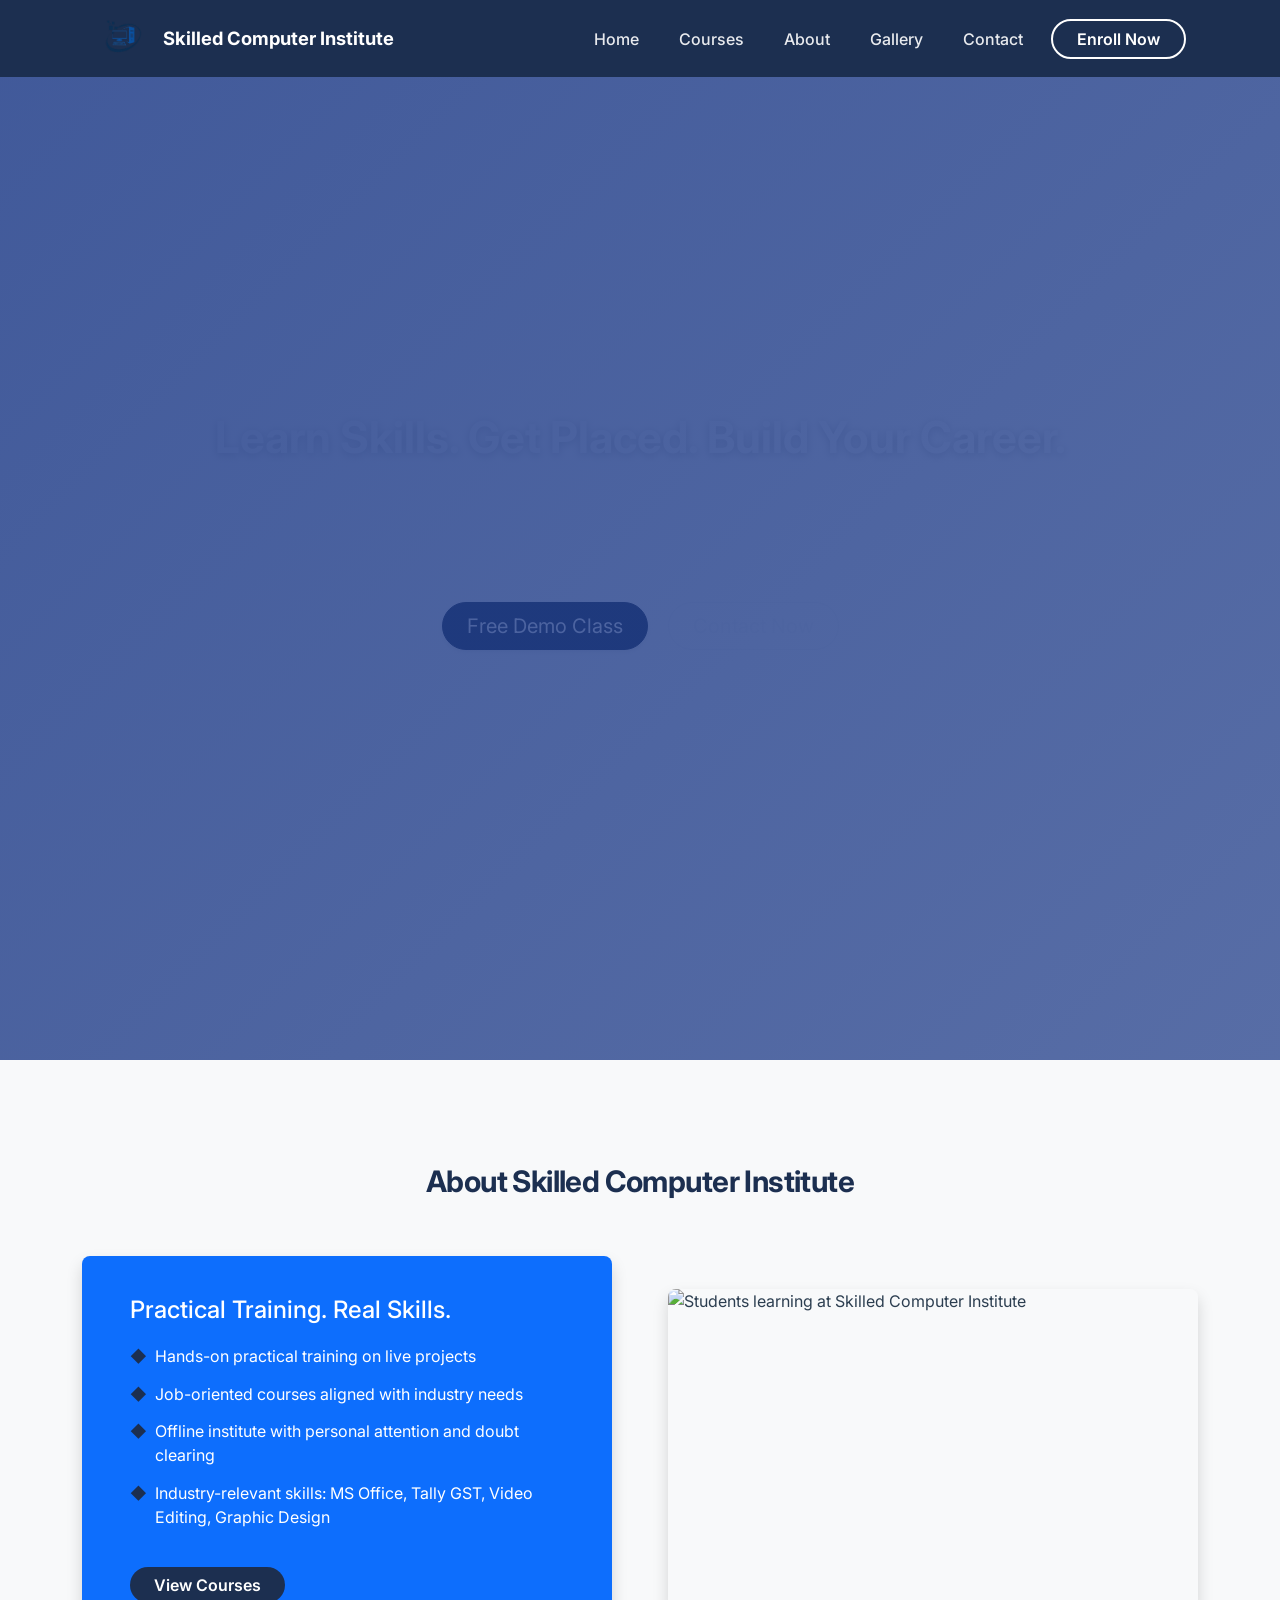
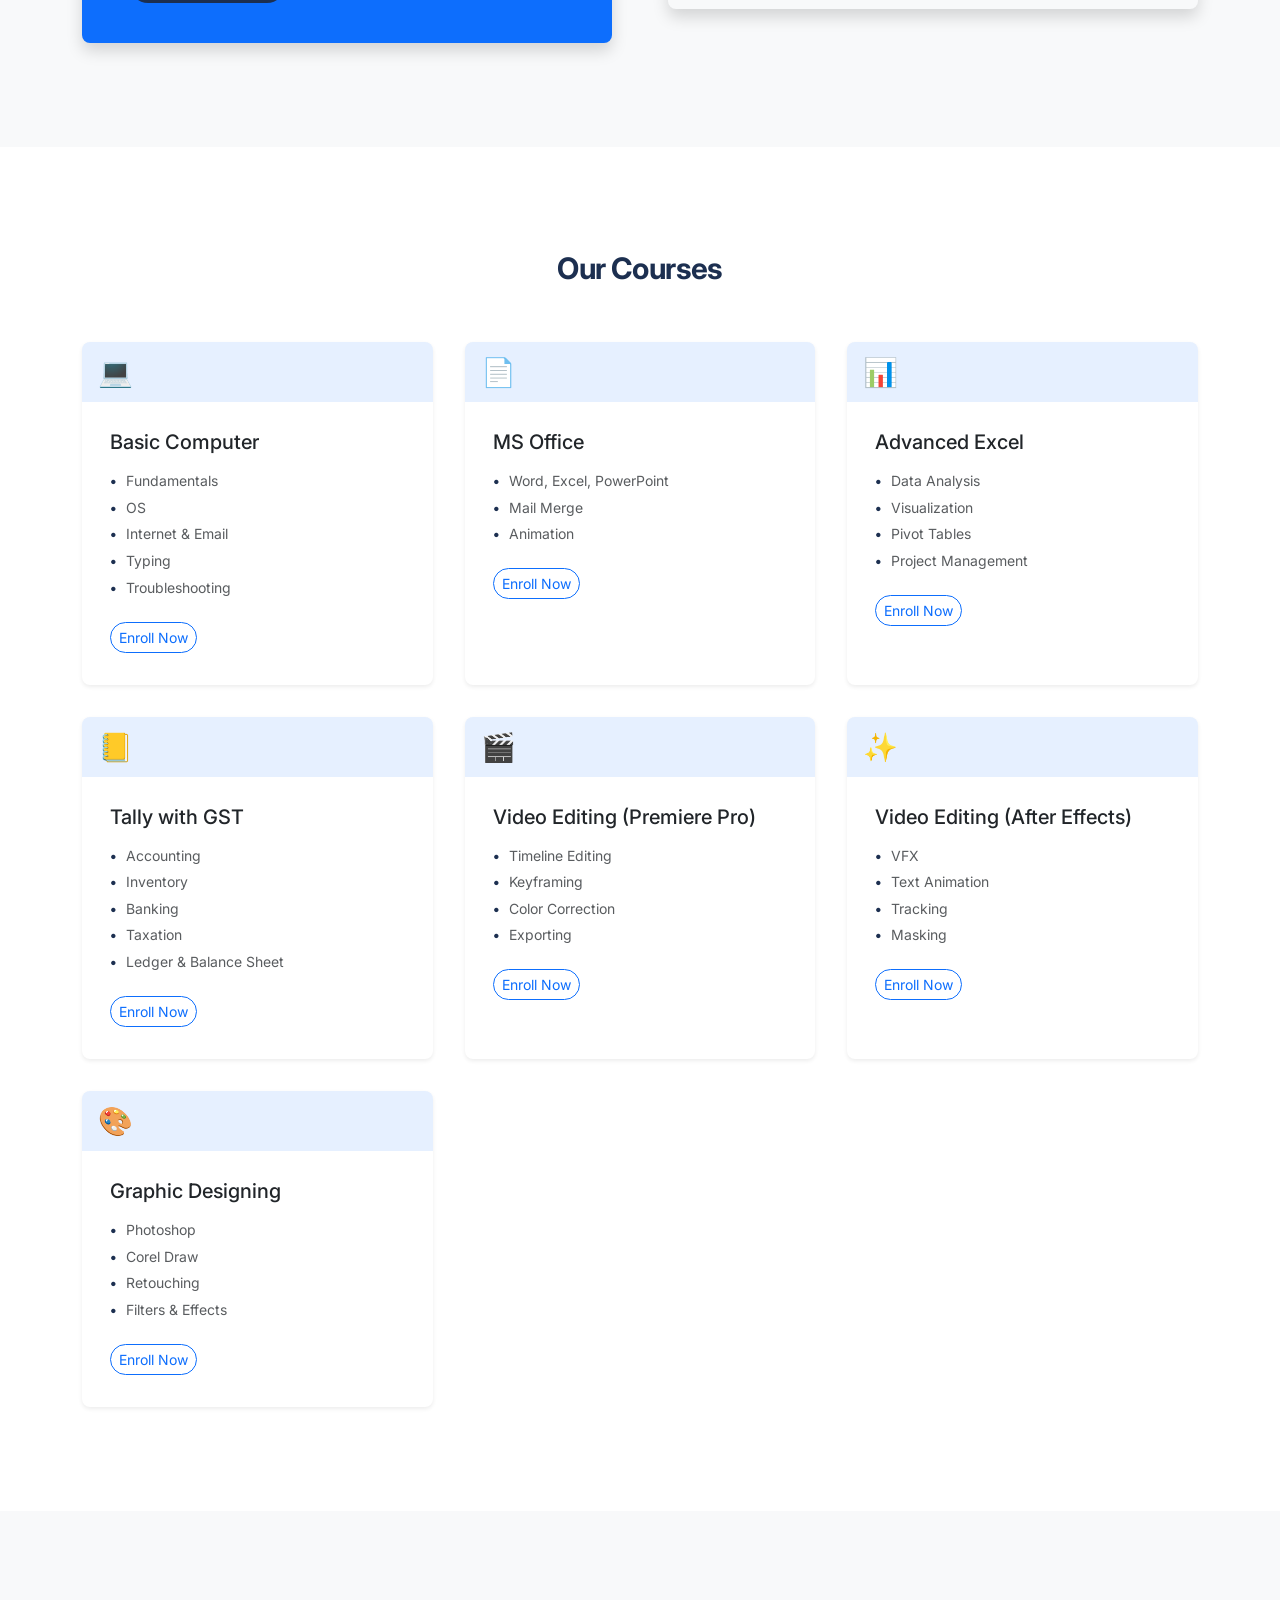
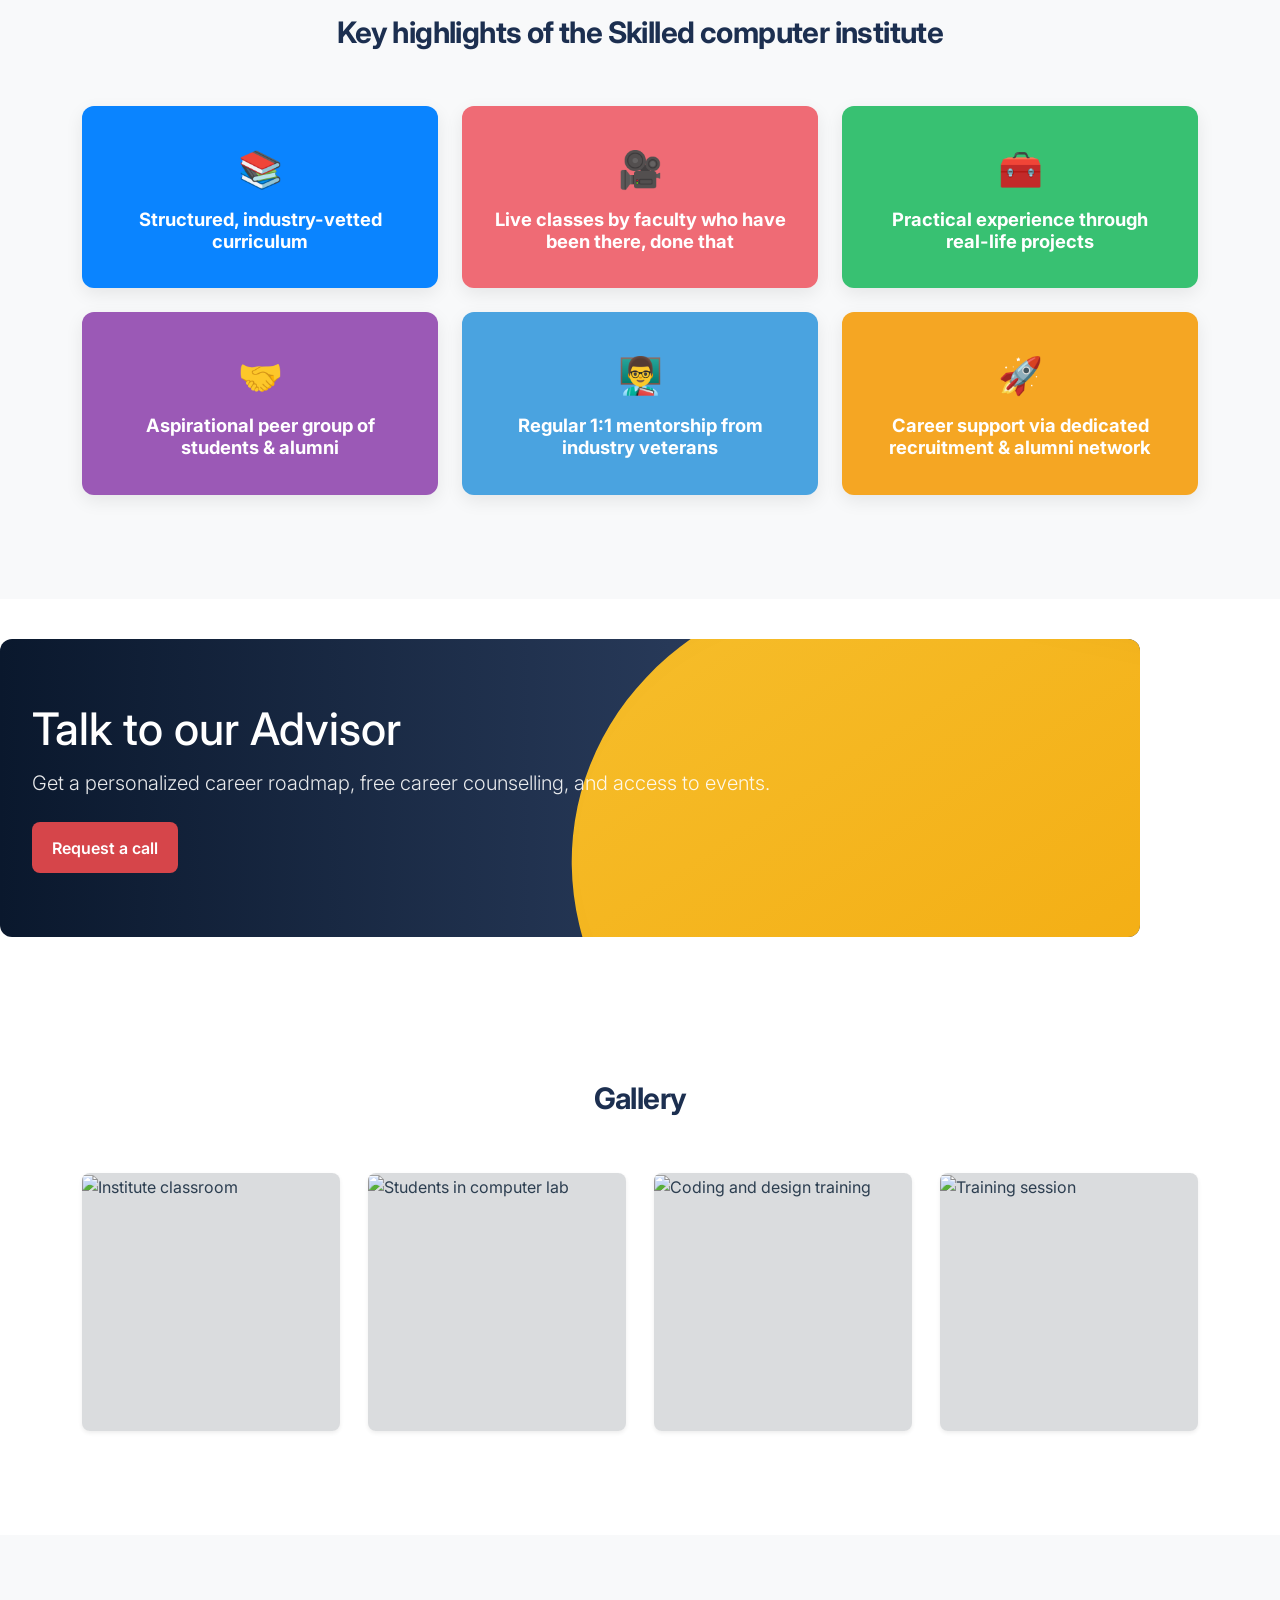
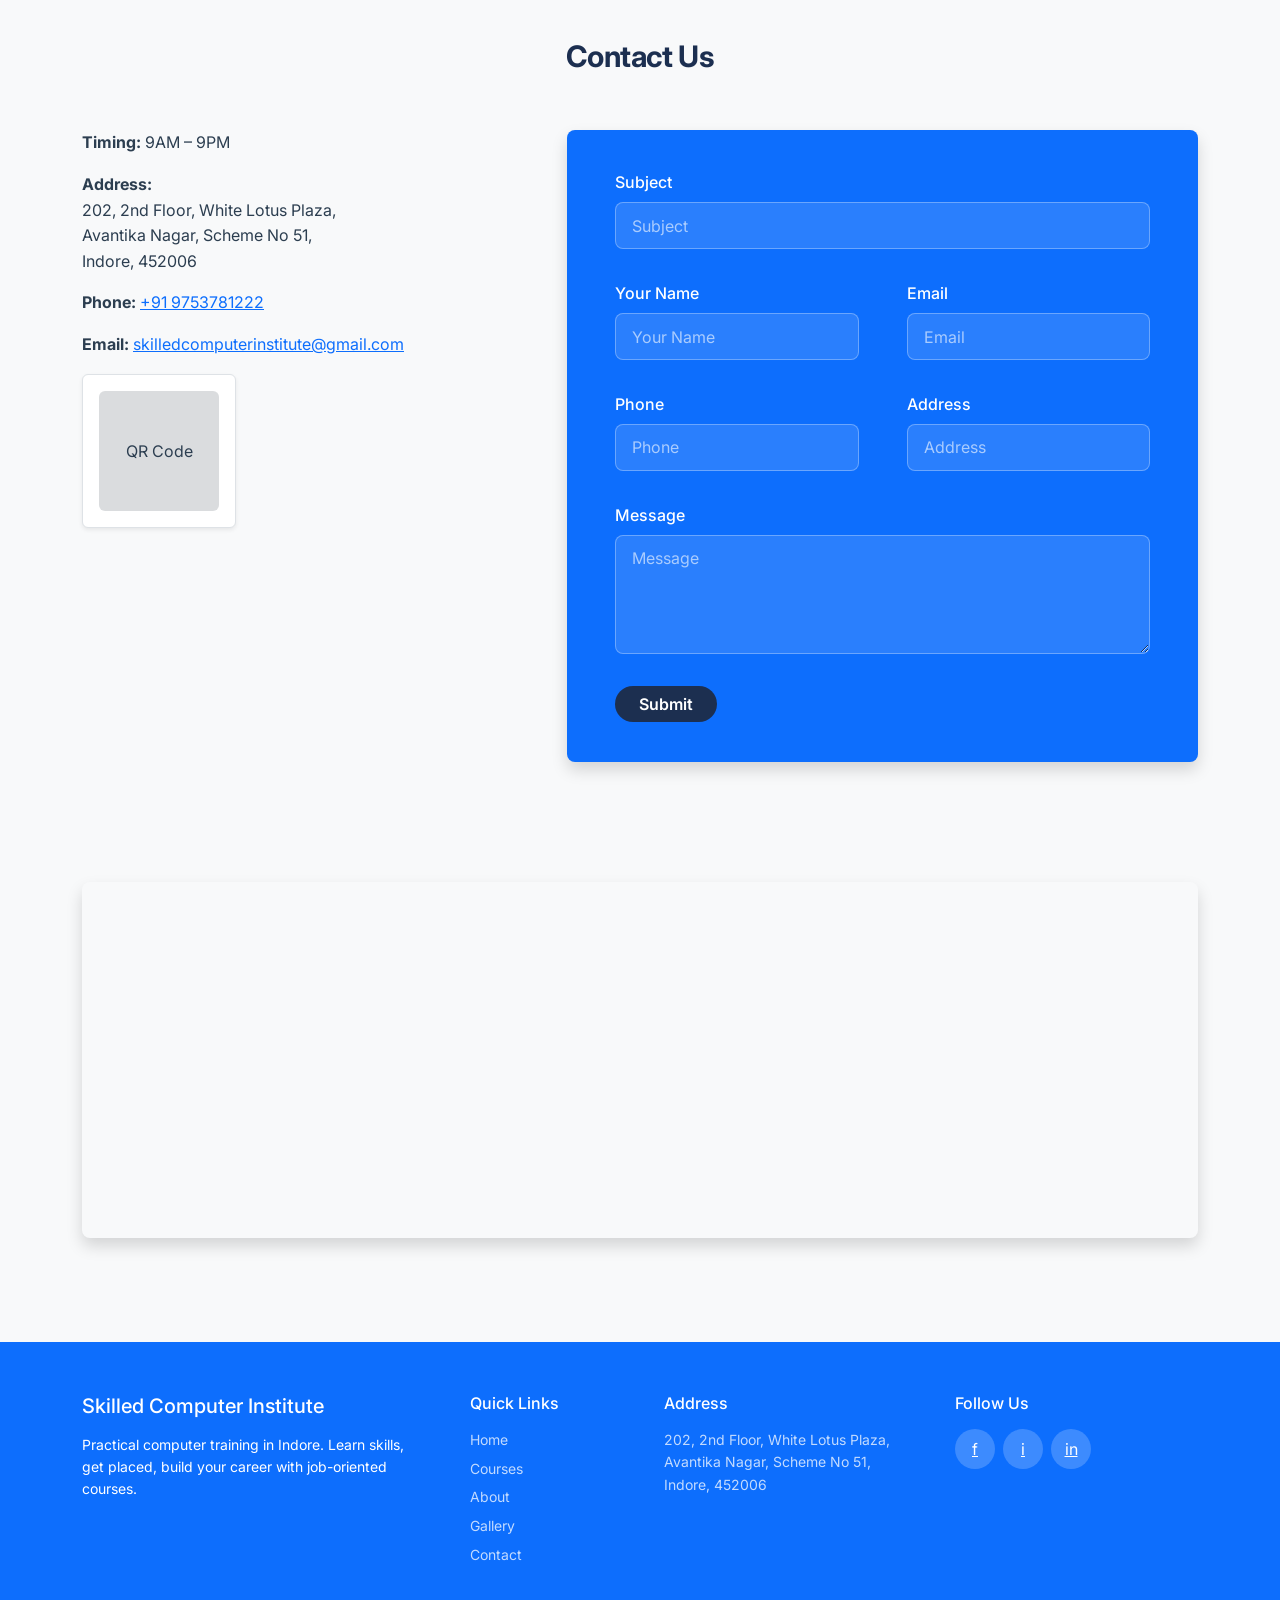
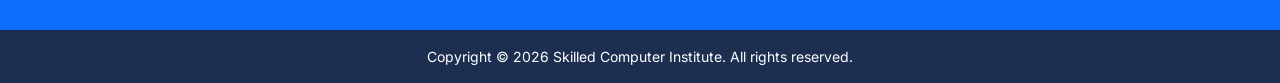
==== index.html @ 004c3d59 "Initial commit of website files" ====
<!DOCTYPE html>
<html lang="en">
<head>
  <meta charset="UTF-8">
  <meta name="viewport" content="width=device-width, initial-scale=1.0">
  <meta name="description" content="Skilled Computer Institute Indore – Practical computer training, job-oriented courses in MS Office, Tally GST, Video Editing, Graphic Design. Learn skills, get placed. Free demo class.">
  <meta name="keywords" content="computer institute Indore, Tally GST course, MS Office training, video editing course, graphic design course, job-oriented computer course">
  <meta name="author" content="Skilled Computer Institute">
  <meta name="robots" content="index, follow">

  <!-- Open Graph -->
  <meta property="og:title" content="Skilled Computer Institute – Learn Skills. Get Placed. Build Your Career.">
  <meta property="og:description" content="Practical computer training in Indore. Job-oriented courses: MS Office, Tally GST, Video Editing, Graphic Design. 9AM–9PM. Free demo class.">
  <meta property="og:type" content="website">
  <meta property="og:locale" content="en_IN">

  <title>Skilled Computer Institute – Computer Training Institute in Indore</title>

  <!-- Bootstrap 5 CSS -->
  <link href="https://cdn.jsdelivr.net/npm/bootstrap@5.3.2/dist/css/bootstrap.min.css" rel="stylesheet" integrity="sha384-T3c6CoIi6uLrA9TneNEoa7RxnatzjcDSCmG1MXxSR1GAsXEV/Dwwykc2MPK8M2HN" crossorigin="anonymous">

  <!-- Google Fonts -->
  <link rel="preconnect" href="https://fonts.googleapis.com">
  <link rel="preconnect" href="https://fonts.gstatic.com" crossorigin>
  <link href="https://fonts.googleapis.com/css2?family=Inter:wght@400;500;600;700&display=swap" rel="stylesheet">

  <link rel="stylesheet" href="styles/style.css">
  <link rel="icon" href="assets/logo/logo.png">
</head>
<body>
  <!-- ========== HEADER / NAVBAR ========== -->
  <header class="header navbar navbar-expand-lg navbar-dark fixed-top" id="navbar">
    <div class="container">
      <a class="navbar-brand fw-bold d-flex align-items-center" href="index.html">
        <img src="assets/logo/logo.png" alt="Skilled Computer Institute logo">
        <span>Skilled Computer Institute</span>
      </a>
      <button class="navbar-toggler border-0" type="button" data-bs-toggle="collapse" data-bs-target="#navMenu" aria-controls="navMenu" aria-expanded="false" aria-label="Toggle navigation">
        <span class="navbar-toggler-icon"></span>
      </button>
      <nav class="collapse navbar-collapse" id="navMenu">
        <ul class="navbar-nav ms-auto align-items-lg-center gap-lg-3">
          <li class="nav-item"><a class="nav-link" href="#home">Home</a></li>
          <li class="nav-item"><a class="nav-link" href="#courses">Courses</a></li>
          <li class="nav-item"><a class="nav-link" href="#about">About</a></li>
          <li class="nav-item"><a class="nav-link" href="#gallery">Gallery</a></li>
          <li class="nav-item"><a class="nav-link" href="#contact">Contact</a></li>
          <li class="nav-item"><a class="btn btn-cta btn-outline-light rounded-pill px-4" href="#contact">Enroll Now</a></li>
        </ul>
      </nav>
    </div>
  </header>

  <main>
    <!-- ========== HERO SECTION ========== -->
    <section class="hero position-relative overflow-hidden" id="home">
      <div class="hero-overlay"></div>
      <div class="hero-bg"></div>
      <div class="container position-relative">
        <div class="row min-vh-100 align-items-center justify-content-center text-center py-5">
          <div class="col-lg-10">
            <h1 class="hero-title mb-4">Learn Skills. Get Placed. Build Your Career.</h1>
            <p class="hero-subtext mb-5 mx-auto">Practical computer training for real jobs. Master MS Office, Tally GST, Video Editing, and Graphic Design with industry experts. Join Indore’s trusted computer institute.</p>
            <div class="d-flex flex-wrap gap-3 justify-content-center">
              <a class="btn btn-primary btn-lg rounded-pill px-4 shadow-sm" href="#contact">Free Demo Class</a>
              <a class="btn btn-outline-light btn-lg rounded-pill px-4" href="#contact">Contact Now</a>
            </div>
          </div>
        </div>
      </div>
    </section>

    <!-- ========== ABOUT SECTION ========== -->
    <section class="about section-py bg-light" id="about">
      <div class="container">
        <h2 class="section-title text-center">About Skilled Computer Institute</h2>
        <div class="row align-items-center g-5">
          <div class="col-lg-6 order-lg-2">
            <div class="about-image rounded-3 overflow-hidden shadow">
              <img src="https://images.unsplash.com/photo-1522071820081-009f0129c71c?w=800&q=80" alt="Students learning at Skilled Computer Institute" class="img-fluid w-100" loading="lazy" width="800" height="500">
            </div>
          </div>
          <div class="col-lg-6 order-lg-1">
            <div class="about-content-box bg-primary text-white rounded-3 p-4 p-lg-5 shadow">
              <h3 class="h4 mb-4">Practical Training. Real Skills.</h3>
              <ul class="list-unstyled mb-0">
                <li class="mb-3 d-flex align-items-start gap-2"><span class="text-accent">◆</span> <span>Hands-on practical training on live projects</span></li>
                <li class="mb-3 d-flex align-items-start gap-2"><span class="text-accent">◆</span> <span>Job-oriented courses aligned with industry needs</span></li>
                <li class="mb-3 d-flex align-items-start gap-2"><span class="text-accent">◆</span> <span>Offline institute with personal attention and doubt clearing</span></li>
                <li class="d-flex align-items-start gap-2"><span class="text-accent">◆</span> <span>Industry-relevant skills: MS Office, Tally GST, Video Editing, Graphic Design</span></li>
              </ul>
              <a class="btn btn-accent mt-4 rounded-pill px-4" href="#courses">View Courses</a>
            </div>
          </div>
        </div>
      </div>
    </section>

    <!-- ========== COURSES SECTION ========== -->
    <section class="courses section-py" id="courses">
      <div class="container">
        <h2 class="section-title text-center">Our Courses</h2>
        <div class="row g-4">
          <!-- Basic Computer -->
          <div class="col-md-6 col-lg-4">
            <article class="course-card card h-100 border-0 rounded-3 shadow-sm overflow-hidden">
              <div class="card-icon bg-primary bg-opacity-10 text-primary p-3"><span class="icon-text">💻</span></div>
              <div class="card-body p-4">
                <h3 class="h5 card-title mb-3">Basic Computer</h3>
                <ul class="card-list small text-muted mb-4">
                  <li>Fundamentals</li>
                  <li>OS</li>
                  <li>Internet & Email</li>
                  <li>Typing</li>
                  <li>Troubleshooting</li>
                </ul>
                <a class="btn btn-outline-primary btn-sm rounded-pill stretched-link" href="#contact">Enroll Now</a>
              </div>
            </article>
          </div>
          <!-- MS Office -->
          <div class="col-md-6 col-lg-4">
            <article class="course-card card h-100 border-0 rounded-3 shadow-sm overflow-hidden">
              <div class="card-icon bg-primary bg-opacity-10 text-primary p-3"><span class="icon-text">📄</span></div>
              <div class="card-body p-4">
                <h3 class="h5 card-title mb-3">MS Office</h3>
                <ul class="card-list small text-muted mb-4">
                  <li>Word, Excel, PowerPoint</li>
                  <li>Mail Merge</li>
                  <li>Animation</li>
                </ul>
                <a class="btn btn-outline-primary btn-sm rounded-pill stretched-link" href="#contact">Enroll Now</a>
              </div>
            </article>
          </div>
          <!-- Advanced Excel -->
          <div class="col-md-6 col-lg-4">
            <article class="course-card card h-100 border-0 rounded-3 shadow-sm overflow-hidden">
              <div class="card-icon bg-primary bg-opacity-10 text-primary p-3"><span class="icon-text">📊</span></div>
              <div class="card-body p-4">
                <h3 class="h5 card-title mb-3">Advanced Excel</h3>
                <ul class="card-list small text-muted mb-4">
                  <li>Data Analysis</li>
                  <li>Visualization</li>
                  <li>Pivot Tables</li>
                  <li>Project Management</li>
                </ul>
                <a class="btn btn-outline-primary btn-sm rounded-pill stretched-link" href="#contact">Enroll Now</a>
              </div>
            </article>
          </div>
          <!-- Tally with GST -->
          <div class="col-md-6 col-lg-4">
            <article class="course-card card h-100 border-0 rounded-3 shadow-sm overflow-hidden">
              <div class="card-icon bg-primary bg-opacity-10 text-primary p-3"><span class="icon-text">📒</span></div>
              <div class="card-body p-4">
                <h3 class="h5 card-title mb-3">Tally with GST</h3>
                <ul class="card-list small text-muted mb-4">
                  <li>Accounting</li>
                  <li>Inventory</li>
                  <li>Banking</li>
                  <li>Taxation</li>
                  <li>Ledger & Balance Sheet</li>
                </ul>
                <a class="btn btn-outline-primary btn-sm rounded-pill stretched-link" href="#contact">Enroll Now</a>
              </div>
            </article>
          </div>
          <!-- Video Editing (Premiere Pro) -->
          <div class="col-md-6 col-lg-4">
            <article class="course-card card h-100 border-0 rounded-3 shadow-sm overflow-hidden">
              <div class="card-icon bg-primary bg-opacity-10 text-primary p-3"><span class="icon-text">🎬</span></div>
              <div class="card-body p-4">
                <h3 class="h5 card-title mb-3">Video Editing (Premiere Pro)</h3>
                <ul class="card-list small text-muted mb-4">
                  <li>Timeline Editing</li>
                  <li>Keyframing</li>
                  <li>Color Correction</li>
                  <li>Exporting</li>
                </ul>
                <a class="btn btn-outline-primary btn-sm rounded-pill stretched-link" href="#contact">Enroll Now</a>
              </div>
            </article>
          </div>
          <!-- Video Editing (After Effects) -->
          <div class="col-md-6 col-lg-4">
            <article class="course-card card h-100 border-0 rounded-3 shadow-sm overflow-hidden">
              <div class="card-icon bg-primary bg-opacity-10 text-primary p-3"><span class="icon-text">✨</span></div>
              <div class="card-body p-4">
                <h3 class="h5 card-title mb-3">Video Editing (After Effects)</h3>
                <ul class="card-list small text-muted mb-4">
                  <li>VFX</li>
                  <li>Text Animation</li>
                  <li>Tracking</li>
                  <li>Masking</li>
                </ul>
                <a class="btn btn-outline-primary btn-sm rounded-pill stretched-link" href="#contact">Enroll Now</a>
              </div>
            </article>
          </div>
          <!-- Graphic Designing -->
          <div class="col-md-6 col-lg-4">
            <article class="course-card card h-100 border-0 rounded-3 shadow-sm overflow-hidden">
              <div class="card-icon bg-primary bg-opacity-10 text-primary p-3"><span class="icon-text">🎨</span></div>
              <div class="card-body p-4">
                <h3 class="h5 card-title mb-3">Graphic Designing</h3>
                <ul class="card-list small text-muted mb-4">
                  <li>Photoshop</li>
                  <li>Corel Draw</li>
                  <li>Retouching</li>
                  <li>Filters & Effects</li>
                </ul>
                <a class="btn btn-outline-primary btn-sm rounded-pill stretched-link" href="#contact">Enroll Now</a>
              </div>
            </article>
          </div>
        </div>
      </div>
    </section>

    <!-- ========== KEY HIGHLIGHTS ========== -->
    <section class="why-choose section-py bg-light">
      <div class="container">
        <h2 class="section-title text-center">Key highlights of the Skilled computer institute</h2>
        <div class="highlights-grid mt-4">
          <div class="highlight-box hb-blue">
            <div class="hb-icon">📚</div>
            <div class="hb-title">Structured, industry-vetted curriculum</div>
          </div>
          <div class="highlight-box hb-pink">
            <div class="hb-icon">🎥</div>
            <div class="hb-title">Live classes by faculty who have been there, done that</div>
          </div>
          <div class="highlight-box hb-green">
            <div class="hb-icon">🧰</div>
            <div class="hb-title">Practical experience through real-life projects</div>
          </div>
          <div class="highlight-box hb-purple">
            <div class="hb-icon">🤝</div>
            <div class="hb-title">Aspirational peer group of students & alumni</div>
          </div>
          <div class="highlight-box hb-sky">
            <div class="hb-icon">👨‍🏫</div>
            <div class="hb-title">Regular 1:1 mentorship from industry veterans</div>
          </div>
          <div class="highlight-box hb-orange">
            <div class="hb-icon">🚀</div>
            <div class="hb-title">Career support via dedicated recruitment & alumni network</div>
          </div>
        </div>
      </div>
    </section>

    <!-- ========== ADVISOR CTA (image reference without person) ========== -->
    <section class="advisor-cta container">
      <div class="cta-inner">
        <h2>Talk to our Advisor</h2>
        <p class="lead">Get a personalized career roadmap, free career counselling, and access to events.</p>
        <a class="btn btn-request" href="#contact">Request a call</a>
      </div>
    </section>

    <!-- ========== GALLERY SECTION ========== -->
    <section class="gallery section-py" id="gallery">
      <div class="container">
        <h2 class="section-title text-center">Gallery</h2>
        <div class="row g-4">
          <div class="col-6 col-md-4 col-lg-3">
            <div class="gallery-item rounded-3 overflow-hidden shadow-sm bg-secondary bg-opacity-25" style="aspect-ratio:1;">
              <img src="https://images.unsplash.com/photo-1497366216548-37526070297c?w=400&q=80" alt="Institute classroom" class="img-fluid w-100 h-100 object-fit-cover" loading="lazy" width="400" height="400">
            </div>
          </div>
          <div class="col-6 col-md-4 col-lg-3">
            <div class="gallery-item rounded-3 overflow-hidden shadow-sm bg-secondary bg-opacity-25" style="aspect-ratio:1;">
              <img src="https://images.unsplash.com/photo-1522071820081-009f0129c71c?w=400&q=80" alt="Students in computer lab" class="img-fluid w-100 h-100 object-fit-cover" loading="lazy" width="400" height="400">
            </div>
          </div>
          <div class="col-6 col-md-4 col-lg-3">
            <div class="gallery-item rounded-3 overflow-hidden shadow-sm bg-secondary bg-opacity-25" style="aspect-ratio:1;">
              <img src="https://images.unsplash.com/photo-1517694712202-14dd9538aa97?w=400&q=80" alt="Coding and design training" class="img-fluid w-100 h-100 object-fit-cover" loading="lazy" width="400" height="400">
            </div>
          </div>
          <div class="col-6 col-md-4 col-lg-3">
            <div class="gallery-item rounded-3 overflow-hidden shadow-sm bg-secondary bg-opacity-25" style="aspect-ratio:1;">
              <img src="https://images.unsplash.com/photo-1504384308090-c894fdcc538d?w=400&q=80" alt="Training session" class="img-fluid w-100 h-100 object-fit-cover" loading="lazy" width="400" height="400">
            </div>
          </div>
        </div>
      </div>
    </section>

    <!-- ========== CONTACT SECTION ========== -->
    <section class="contact section-py bg-light" id="contact">
      <div class="container">
        <h2 class="section-title text-center">Contact Us</h2>
        <div class="row g-5">
          <div class="col-lg-5">
            <div class="contact-info">
              <p class="mb-2"><strong>Timing:</strong> 9AM – 9PM</p>
              <p class="mb-2"><strong>Address:</strong><br>202, 2nd Floor, White Lotus Plaza,<br>Avantika Nagar, Scheme No 51,<br>Indore, 452006</p>
              <p class="mb-2"><strong>Phone:</strong> <a href="tel:+919753781222" class="text-primary">+91 9753781222</a></p>
              <p class="mb-4"><strong>Email:</strong> <a href="mailto:skilledcomputerinstitute@gmail.com" class="text-primary">skilledcomputerinstitute@gmail.com</a></p>
              <div class="qr-placeholder border rounded p-3 d-inline-block bg-white shadow-sm">
                <div class="bg-secondary bg-opacity-25 rounded d-flex align-items-center justify-content-center" style="width:120px;height:120px;">QR Code</div>
              </div>
            </div>
          </div>
          <div class="col-lg-7">
            <div class="contact-form-wrapper bg-primary rounded-3 p-4 p-lg-5 shadow">
              <form class="contact-form" id="contactForm" action="#" method="post">
                <div class="row g-3">
                  <div class="col-12">
                    <label for="subject" class="form-label text-white">Subject</label>
                    <input type="text" class="form-control" id="subject" name="subject" placeholder="Subject" required>
                  </div>
                  <div class="col-md-6">
                    <label for="name" class="form-label text-white">Your Name</label>
                    <input type="text" class="form-control" id="name" name="name" placeholder="Your Name" required>
                  </div>
                  <div class="col-md-6">
                    <label for="email" class="form-label text-white">Email</label>
                    <input type="email" class="form-control" id="email" name="email" placeholder="Email" required>
                  </div>
                  <div class="col-md-6">
                    <label for="phone" class="form-label text-white">Phone</label>
                    <input type="tel" class="form-control" id="phone" name="phone" placeholder="Phone">
                  </div>
                  <div class="col-md-6">
                    <label for="address" class="form-label text-white">Address</label>
                    <input type="text" class="form-control" id="address" name="address" placeholder="Address">
                  </div>
                  <div class="col-12">
                    <label for="message" class="form-label text-white">Message</label>
                    <textarea class="form-control" id="message" name="message" rows="4" placeholder="Message" required></textarea>
                  </div>
                  <div class="col-12">
                    <button type="submit" class="btn btn-accent rounded-pill px-4">Submit</button>
                  </div>
                </div>
              </form>
            </div>
          </div>
        </div>
        <div class="row mt-5">
          <div class="col-12">
            <div class="map-wrapper rounded-3 overflow-hidden shadow">
              <iframe src="https://www.google.com/maps/embed?pb=!1m18!1m12!1m3!1d117763.478741!2d75.8577!3d22.7196!2m3!1f0!2f0!3f0!3m2!1i1024!2i768!4f13.1!3m3!1m2!1s0x3962fcad1b4101b5%3A0x1e0b3030d22e3c5!2sIndore%2C%20Madhya%20Pradesh!5e0!3m2!1sen!2sin!4v1640000000000!5m2!1sen!2sin" width="100%" height="350" style="border:0;" allowfullscreen="" loading="lazy" title="Skilled Computer Institute location map"></iframe>
            </div>
          </div>
        </div>
      </div>
    </section>
  </main>

  <!-- ========== FOOTER ========== -->
  <footer class="footer">
    <div class="footer-top bg-primary text-white py-5">
      <div class="container">
        <div class="row g-4">
          <div class="col-lg-4">
            <h3 class="h5 mb-3">Skilled Computer Institute</h3>
            <p class="small mb-0">Practical computer training in Indore. Learn skills, get placed, build your career with job-oriented courses.</p>
          </div>
          <div class="col-6 col-lg-2">
            <h4 class="h6 mb-3">Quick Links</h4>
            <ul class="list-unstyled small">
              <li><a class="text-white text-opacity-75 text-decoration-none" href="#home">Home</a></li>
              <li><a class="text-white text-opacity-75 text-decoration-none" href="#courses">Courses</a></li>
              <li><a class="text-white text-opacity-75 text-decoration-none" href="#about">About</a></li>
              <li><a class="text-white text-opacity-75 text-decoration-none" href="#gallery">Gallery</a></li>
              <li><a class="text-white text-opacity-75 text-decoration-none" href="#contact">Contact</a></li>
            </ul>
          </div>
          <div class="col-6 col-lg-3">
            <h4 class="h6 mb-3">Address</h4>
            <p class="small text-white text-opacity-75 mb-0">202, 2nd Floor, White Lotus Plaza, Avantika Nagar, Scheme No 51, Indore, 452006</p>
          </div>
          <div class="col-lg-3">
            <h4 class="h6 mb-3">Follow Us</h4>
            <div class="d-flex gap-2">
              <a href="#" class="social-link d-inline-flex align-items-center justify-content-center rounded-circle text-white" aria-label="Facebook">f</a>
              <a href="#" class="social-link d-inline-flex align-items-center justify-content-center rounded-circle text-white" aria-label="Instagram">i</a>
              <a href="#" class="social-link d-inline-flex align-items-center justify-content-center rounded-circle text-white" aria-label="LinkedIn">in</a>
            </div>
          </div>
        </div>
      </div>
    </div>
    <div class="footer-bottom py-3 bg-primary text-white text-center small">
      <div class="container">Copyright © 2026 Skilled Computer Institute. All rights reserved.</div>
    </div>
  </footer>

  <script src="https://cdn.jsdelivr.net/npm/bootstrap@5.3.2/dist/js/bootstrap.bundle.min.js" integrity="sha384-C6RzsynM9kWDrMNeT87bh95OGNyZPhcTNXj1NW7RuBCsyN/o0jlpcV8Qyq46cDfL" crossorigin="anonymous"></script>
  <script src="scripts/script.js"></script>
</body>
</html>
---- styles/style.css ----
/* ============================================
  Skilled Computer Institute – Custom Styles
  Primary: rgb(28, 47, 80) (used for header & footer)
  ============================================ */

:root {
  --primary: rgb(28, 47, 80);
  --primary-dark: rgb(20, 34, 60);
  --accent: rgb(28, 47, 80);
  --accent-hover: rgba(28, 47, 80, 0.9);
  --bg-light: #f5f6f8;
  --white: #ffffff;
  --text-dark: #2c3e50;
  --shadow-sm: 0 2px 8px rgba(31, 60, 136, 0.08);
  --shadow-md: 0 4px 16px rgba(31, 60, 136, 0.12);
  --shadow-lg: 0 8px 32px rgba(31, 60, 136, 0.15);
  --transition: 0.3s ease;
}

* {
  scroll-behavior: smooth;
}

html {
  scroll-padding-top: 80px;
}

body {
  font-family: 'Inter', -apple-system, BlinkMacSystemFont, sans-serif;
  color: var(--text-dark);
  overflow-x: hidden;
}

/* ---------- Navbar (sticky, Al-Mulhem style) ---------- */
.header {
  background: var(--primary);
  padding: 0.85rem 0;
  transition: box-shadow var(--transition), padding var(--transition);
}

.header .container {
  padding-left: 1rem;
  padding-right: 1rem;
}

@media (min-width: 992px) {
  .header .container {
    padding-left: 1.5rem;
    padding-right: 1.5rem;
  }
}

.header.scrolled {
  box-shadow: var(--shadow-md);
}

.navbar-brand {
  font-size: 1.15rem;
  color: var(--white) !important;
}

.navbar-brand img {
  height: 40px;
  width: auto;
  display: inline-block;
  margin-right: 0.6rem;
  vertical-align: middle;
}

/* Ensure footer-bottom uses primary color (override any bg-dark usage) */
.footer-bottom {
  background: var(--primary) !important;
}

.nav-link {
  color: rgba(255, 255, 255, 0.9) !important;
  font-weight: 500;
  padding: 0.5rem 0.75rem !important;
  transition: color var(--transition);
}

.nav-link:hover {
  color: var(--white) !important;
}

.btn-cta {
  border: 2px solid var(--white);
  color: var(--white);
  font-weight: 600;
  transition: background var(--transition), color var(--transition);
}

.btn-cta:hover {
  background: var(--white);
  color: var(--primary);
}

/* ---------- Buttons ---------- */
.btn-primary {
  background: var(--primary);
  border-color: var(--primary);
}

.btn-primary:hover {
  background: var(--primary-dark);
  border-color: var(--primary-dark);
}

.btn-accent {
  background: var(--accent);
  border: none;
  color: var(--white);
  font-weight: 600;
  transition: background var(--transition), transform 0.2s ease;
}

.btn-accent:hover {
  background: var(--accent-hover);
  color: var(--white);
  transform: translateY(-1px);
}

.text-accent {
  color: var(--accent);
}

/* ---------- Hero ---------- */
.hero {
  min-height: 100vh;
  display: flex;
  align-items: center;
}

.hero-bg {
  position: absolute;
  inset: 0;
  background: url('https://images.unsplash.com/photo-1497366216548-37526070297c?w=1920&q=80') center/cover no-repeat;
  z-index: 0;
}

.hero-overlay {
  position: absolute;
  inset: 0;
  background: linear-gradient(135deg, rgba(31, 60, 136, 0.85) 0%, rgba(31, 60, 136, 0.75) 100%);
  z-index: 1;
}

.hero .container {
  padding-top: 5rem;
  padding-bottom: 5rem;
}

.hero-title {
  font-size: clamp(1.75rem, 4vw, 2.75rem);
  font-weight: 700;
  color: var(--white);
  line-height: 1.25;
  text-shadow: 0 2px 8px rgba(0, 0, 0, 0.2);
  margin-bottom: 1.25rem !important;
}

.hero-subtext {
  font-size: 1.1rem;
  color: rgba(255, 255, 255, 0.95);
  max-width: 600px;
  line-height: 1.6;
  margin-bottom: 2rem !important;
}

.hero .d-flex.gap-3 {
  gap: 1rem !important;
}

@media (min-width: 576px) {
  .hero .d-flex.gap-3 {
    gap: 1.25rem !important;
  }
}

/* ---------- Section spacing (Al-Mulhem style: generous, clear hierarchy) ---------- */
.section-py {
  padding-top: 4.5rem;
  padding-bottom: 4.5rem;
}

@media (min-width: 768px) {
  .section-py {
    padding-top: 5.5rem;
    padding-bottom: 5.5rem;
  }
}

@media (min-width: 992px) {
  .section-py {
    padding-top: 6.5rem;
    padding-bottom: 6.5rem;
  }
}

.section-title {
  font-size: clamp(1.5rem, 3vw, 1.85rem);
  font-weight: 700;
  color: var(--primary);
  letter-spacing: -0.02em;
  margin-bottom: 3rem !important;
}

@media (min-width: 768px) {
  .section-title {
    margin-bottom: 3.5rem !important;
  }
}

/* ---------- About (image + text split, ample padding) ---------- */
.about .row {
  --bs-gutter-x: 2.5rem;
  --bs-gutter-y: 2.5rem;
}

@media (min-width: 992px) {
  .about .row {
    --bs-gutter-x: 3.5rem;
  }
}

.about-content-box {
  border: none;
  padding: 2rem 1.75rem !important;
}

@media (min-width: 992px) {
  .about-content-box {
    padding: 2.5rem 3rem !important;
  }
}

.about-content-box .h4 {
  margin-bottom: 1.25rem !important;
}

.about-content-box ul li {
  margin-bottom: 0.85rem !important;
}

.about-image {
  box-shadow: var(--shadow-md);
}

.about-image img {
  object-fit: cover;
  height: 100%;
  min-height: 320px;
}

/* ---------- Course cards (Al-Mulhem: soft shadows, spacing) ---------- */
.courses .row {
  --bs-gutter-x: 1.75rem;
  --bs-gutter-y: 1.75rem;
}

@media (min-width: 992px) {
  .courses .row {
    --bs-gutter-x: 2rem;
    --bs-gutter-y: 2rem;
  }
}

.course-card {
  transition: transform var(--transition), box-shadow var(--transition);
  box-shadow: var(--shadow-sm);
}

.course-card:hover {
  transform: translateY(-6px);
  box-shadow: var(--shadow-lg) !important;
}

.course-card .card-body {
  padding: 1.5rem 1.5rem 1.75rem !important;
}

@media (min-width: 768px) {
  .course-card .card-body {
    padding: 1.75rem 1.75rem 2rem !important;
  }
}

.card-icon {
  font-size: 1.75rem;
  line-height: 1;
  padding: 1rem 1rem !important;
}

.card-list {
  list-style: none;
  padding-left: 0;
}

.card-list li {
  position: relative;
  padding-left: 1rem;
  margin-bottom: 0.35rem;
}

.card-list li::before {
  content: '•';
  position: absolute;
  left: 0;
  color: var(--accent);
  font-weight: bold;
}

/* ---------- Why Choose Us (icon columns, smooth spacing) ---------- */
.why-choose .row {
  --bs-gutter-x: 1.75rem;
  --bs-gutter-y: 1.75rem;
}

@media (min-width: 992px) {
  .why-choose .row {
    --bs-gutter-x: 2rem;
    --bs-gutter-y: 2rem;
  }
}

.why-icon {
  width: 3.25rem;
  height: 3.25rem;
  font-weight: 700;
  font-size: 1.1rem;
  line-height: 1;
}

.why-card {
  transition: transform var(--transition), box-shadow var(--transition);
  padding: 2rem 1.5rem !important;
  box-shadow: var(--shadow-sm);
}

@media (min-width: 768px) {
  .why-card {
    padding: 2.25rem 1.75rem !important;
  }
}

.why-card .h6 {
  margin-bottom: 0.6rem !important;
}

.why-card p {
  line-height: 1.5;
}

.why-card:hover {
  transform: translateY(-4px);
  box-shadow: var(--shadow-md) !important;
}

/* ---------- Highlights grid (inspired by provided image) ---------- */
.highlights-grid {
  display: grid;
  grid-template-columns: repeat(3, 1fr);
  gap: 1.5rem;
}

.highlight-box {
  border-radius: 12px;
  color: var(--white);
  padding: 2.25rem 1.75rem;
  display: flex;
  flex-direction: column;
  align-items: center;
  justify-content: center;
  text-align: center;
  min-height: 160px;
  box-shadow: 0 6px 18px rgba(0,0,0,0.08);
}

.highlight-box .hb-icon {
  font-size: 2.25rem;
  margin-bottom: 0.75rem;
  opacity: 0.98;
}

.highlight-box .hb-title {
  font-size: 1.15rem;
  font-weight: 700;
  line-height: 1.2;
}

.hb-blue { background: #0a84ff; }
.hb-pink { background: #ef6b75; }
.hb-green { background: #38c172; }
.hb-purple { background: #9b59b6; }
.hb-sky { background: #4aa3e0; }
.hb-orange { background: #f5a623; }

@media (max-width: 991.98px) {
  .highlights-grid { grid-template-columns: repeat(2, 1fr); }
}

@media (max-width: 575.98px) {
  .highlights-grid { grid-template-columns: 1fr; }
}

/* ---------- Advisor CTA (hero-style div like image, without person) ---------- */
.advisor-cta {
  position: relative;
  overflow: hidden;
  border-radius: 12px;
  padding: 4rem 2rem;
  color: var(--white);
  margin: 2.5rem 0;
  background: linear-gradient(90deg, rgba(10,24,45,1) 0%, rgba(28,47,80,0.95) 60%);
}

.advisor-cta .cta-inner {
  max-width: 780px;
}

.advisor-cta h2 {
  font-size: clamp(2rem, 3.5vw, 3rem);
  margin-bottom: 0.75rem;
}

.advisor-cta p.lead {
  color: rgba(255,255,255,0.9);
  margin-bottom: 1.5rem;
}

.advisor-cta .btn-request {
  background: #d6454a;
  border: none;
  color: var(--white);
  padding: 0.85rem 1.25rem;
  border-radius: 8px;
  font-weight: 600;
}

.advisor-cta::before {
  content: '';
  position: absolute;
  right: -10%;
  top: -20%;
  width: 60%;
  height: 200%;
  background: linear-gradient(135deg, #f6bf2d 0%, #f3a80b 100%);
  border-radius: 50% 0 0 50%;
  transform: rotate(12deg);
  z-index: 0;
  box-shadow: inset -40px 0 60px rgba(0,0,0,0.06);
}

.advisor-cta .cta-inner, .advisor-cta .btn-request { position: relative; z-index: 2; }

/* ---------- Gallery (grid spacing) ---------- */
.gallery .row {
  --bs-gutter-x: 1.5rem;
  --bs-gutter-y: 1.5rem;
}

@media (min-width: 768px) {
  .gallery .row {
    --bs-gutter-x: 1.75rem;
    --bs-gutter-y: 1.75rem;
  }
}

.gallery-item {
  transition: transform var(--transition);
  box-shadow: var(--shadow-sm);
}

.gallery-item:hover {
  transform: scale(1.02);
}

.gallery-item img {
  transition: opacity var(--transition);
}

.gallery-item:hover img {
  opacity: 0.92;
}

/* ---------- Contact (Al-Mulhem: form + info, generous padding) ---------- */
.contact .row {
  --bs-gutter-x: 2rem;
  --bs-gutter-y: 2rem;
}

@media (min-width: 992px) {
  .contact .row {
    --bs-gutter-x: 3rem;
  }
}

.contact-info p {
  line-height: 1.6;
  margin-bottom: 1rem !important;
}

.contact-form-wrapper {
  padding: 2rem 1.75rem !important;
  box-shadow: var(--shadow-md);
}

@media (min-width: 992px) {
  .contact-form-wrapper {
    padding: 2.5rem 3rem !important;
  }
}

.contact-form .form-control {
  border-radius: 0.5rem;
  border: 1px solid rgba(255, 255, 255, 0.3);
  background: rgba(255, 255, 255, 0.12);
  color: var(--white);
  padding: 0.65rem 1rem;
}

.contact-form .form-control::placeholder {
  color: rgba(255, 255, 255, 0.6);
}

.contact-form .form-control:focus {
  background: rgba(255, 255, 255, 0.18);
  border-color: var(--accent);
  color: var(--white);
  box-shadow: 0 0 0 0.2rem rgba(247, 148, 29, 0.25);
}

.contact-form label {
  font-weight: 500;
}

.map-wrapper {
  margin-top: 2.5rem;
  border-radius: 0.5rem;
  overflow: hidden;
  box-shadow: var(--shadow-sm);
}

/* ---------- Footer (multi-column, spacing) ---------- */
.footer-top .container {
  padding-top: 0.25rem;
}

.footer-top .row {
  --bs-gutter-x: 2rem;
  --bs-gutter-y: 2rem;
}

@media (min-width: 992px) {
  .footer-top .row {
    --bs-gutter-x: 3rem;
  }
}

.footer-top .h5,
.footer-top .h6 {
  margin-bottom: 1rem !important;
}

.footer-top p,
.footer-top ul li {
  line-height: 1.6;
}

.footer-top ul li {
  margin-bottom: 0.4rem;
}

.footer a:hover {
  color: var(--white) !important;
  text-decoration: underline !important;
}

.social-link {
  width: 2.5rem;
  height: 2.5rem;
  background: rgba(255, 255, 255, 0.2);
  transition: background var(--transition);
}

.social-link:hover {
  background: var(--accent);
}

/* ---------- Fade-in (for JS) ---------- */
.fade-in {
  opacity: 0;
  transform: translateY(24px);
  transition: opacity 0.6s ease, transform 0.6s ease;
}

.fade-in.visible {
  opacity: 1;
  transform: translateY(0);
}

/* ---------- Utility ---------- */
.object-fit-cover {
  object-fit: cover;
}

/* ---------- Responsive tweaks ---------- */
@media (max-width: 991.98px) {
  .navbar-collapse {
    padding: 1rem 0;
  }

  .hero-title {
    font-size: 1.75rem;
  }

  .hero-subtext {
    font-size: 1rem;
  }
}

@media (max-width: 575.98px) {
  .section-py {
    padding-top: 3.5rem;
    padding-bottom: 3.5rem;
  }

  .about-content-box {
    padding: 1.5rem !important;
  }
}
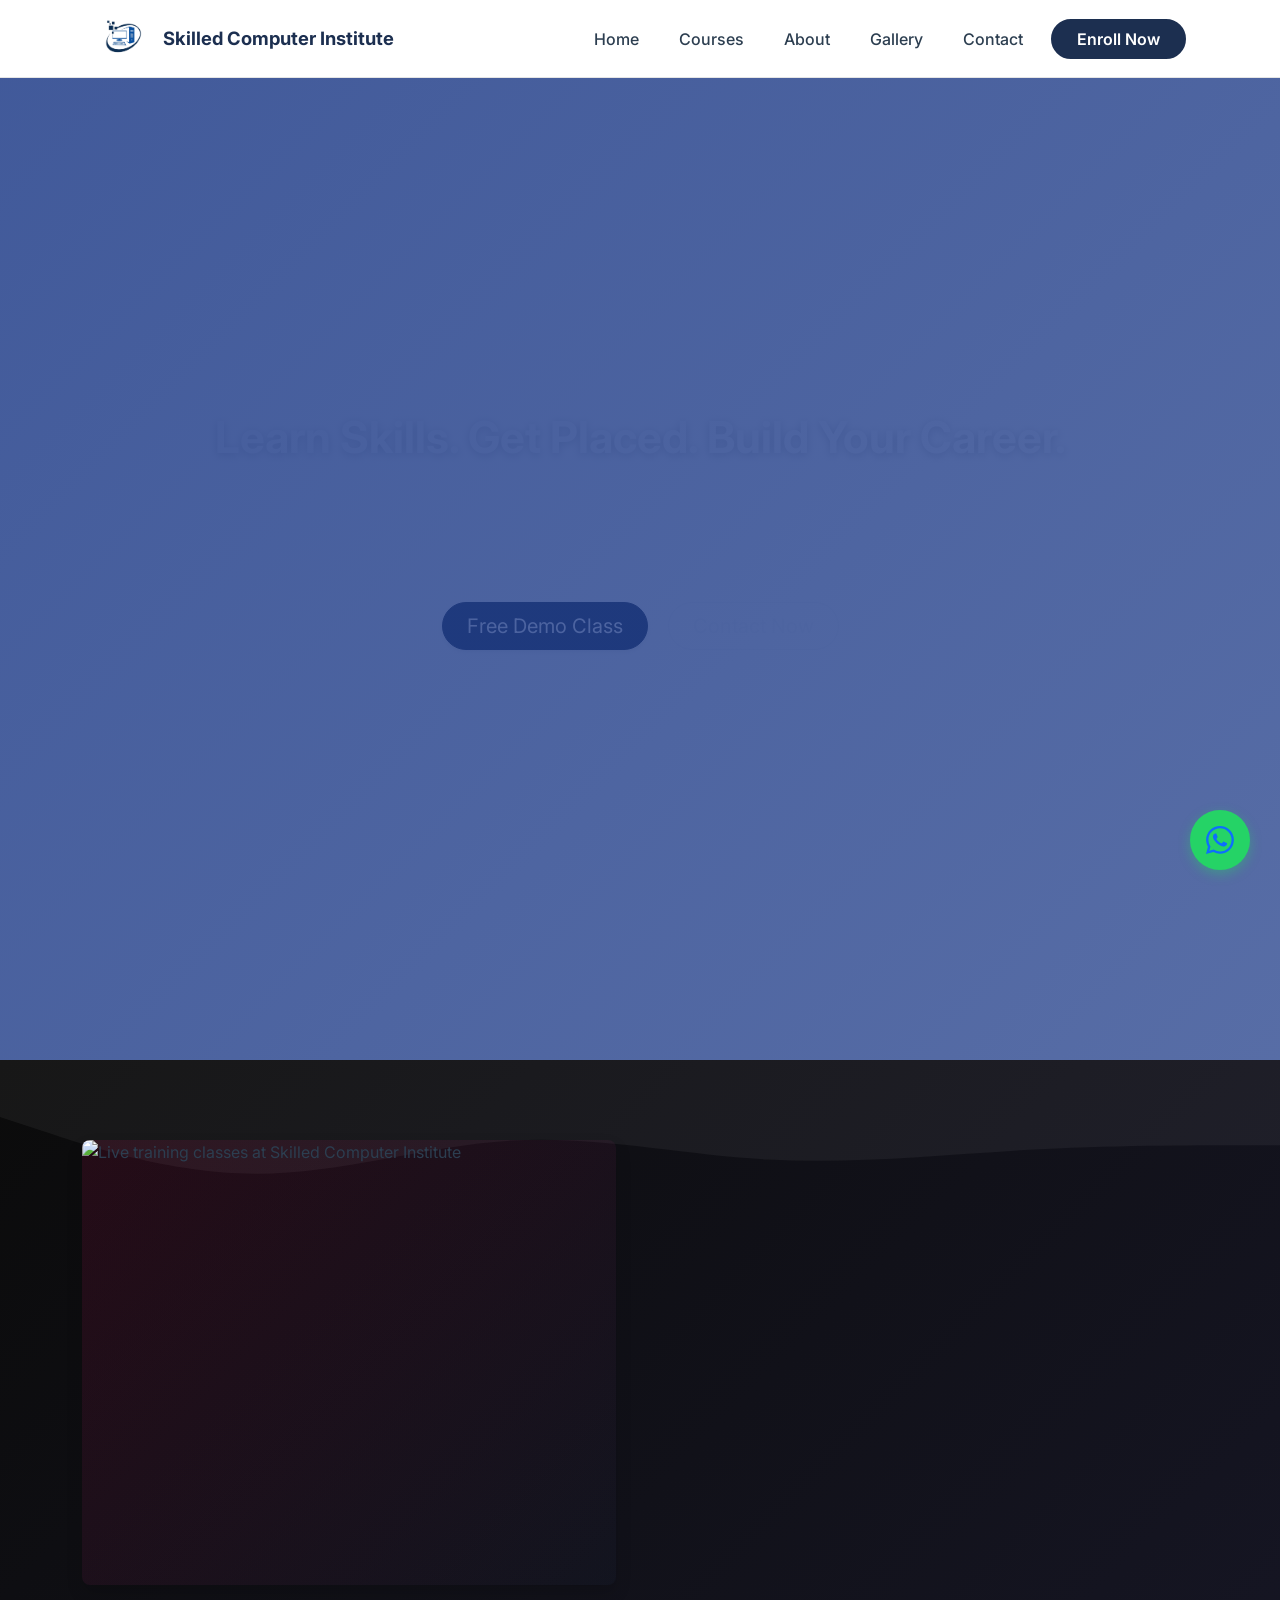
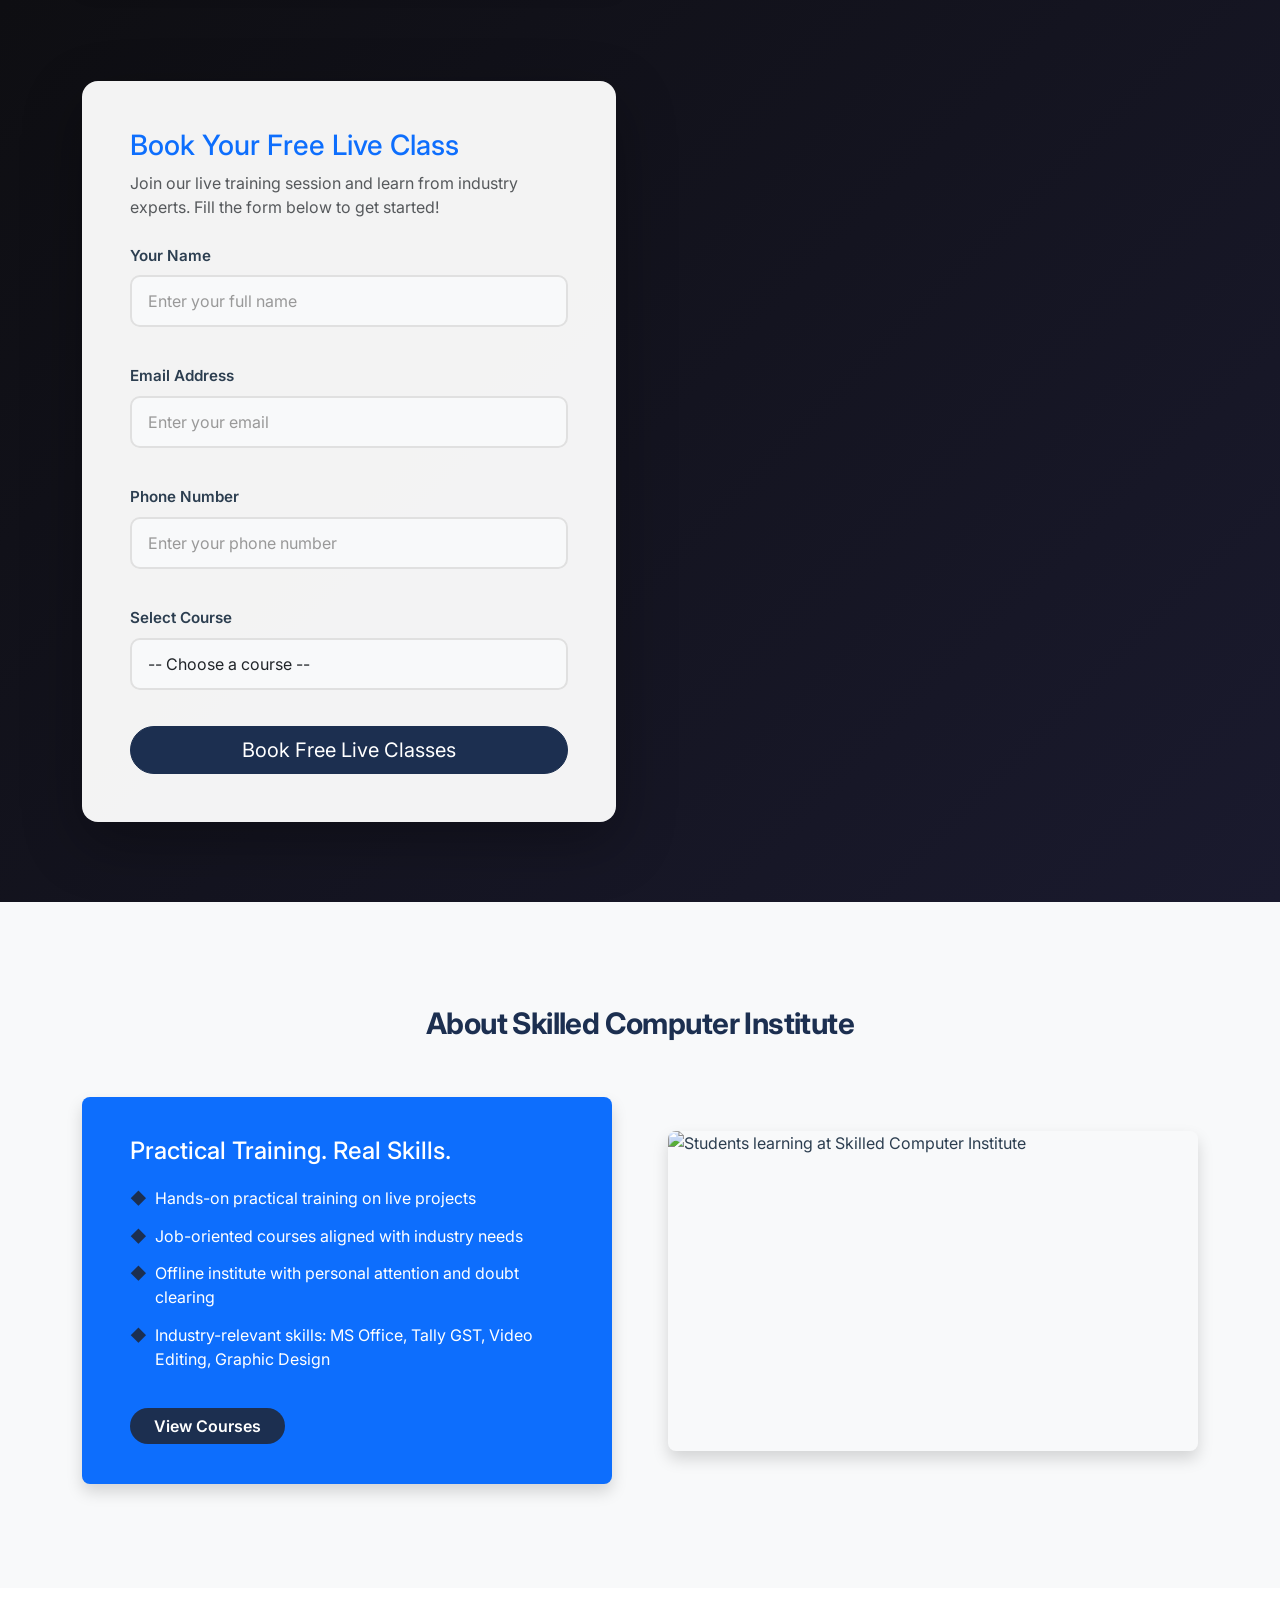
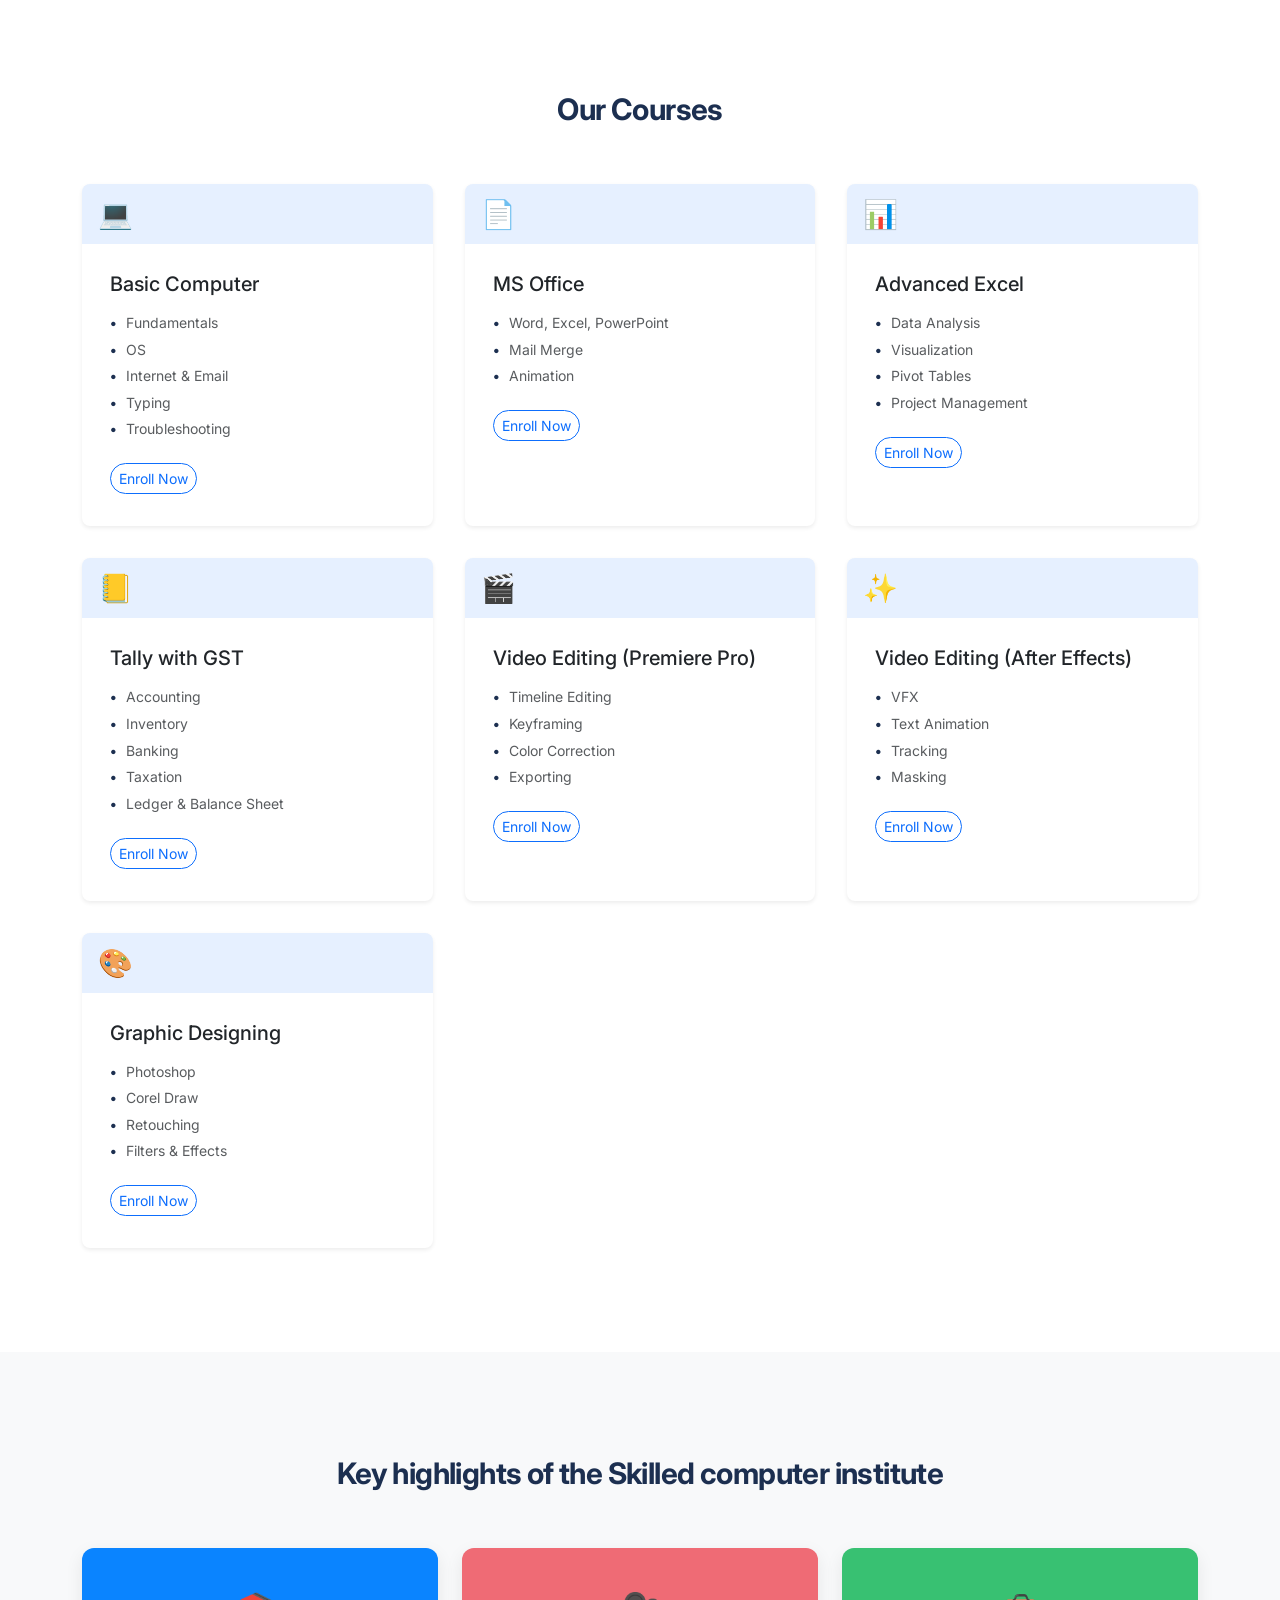
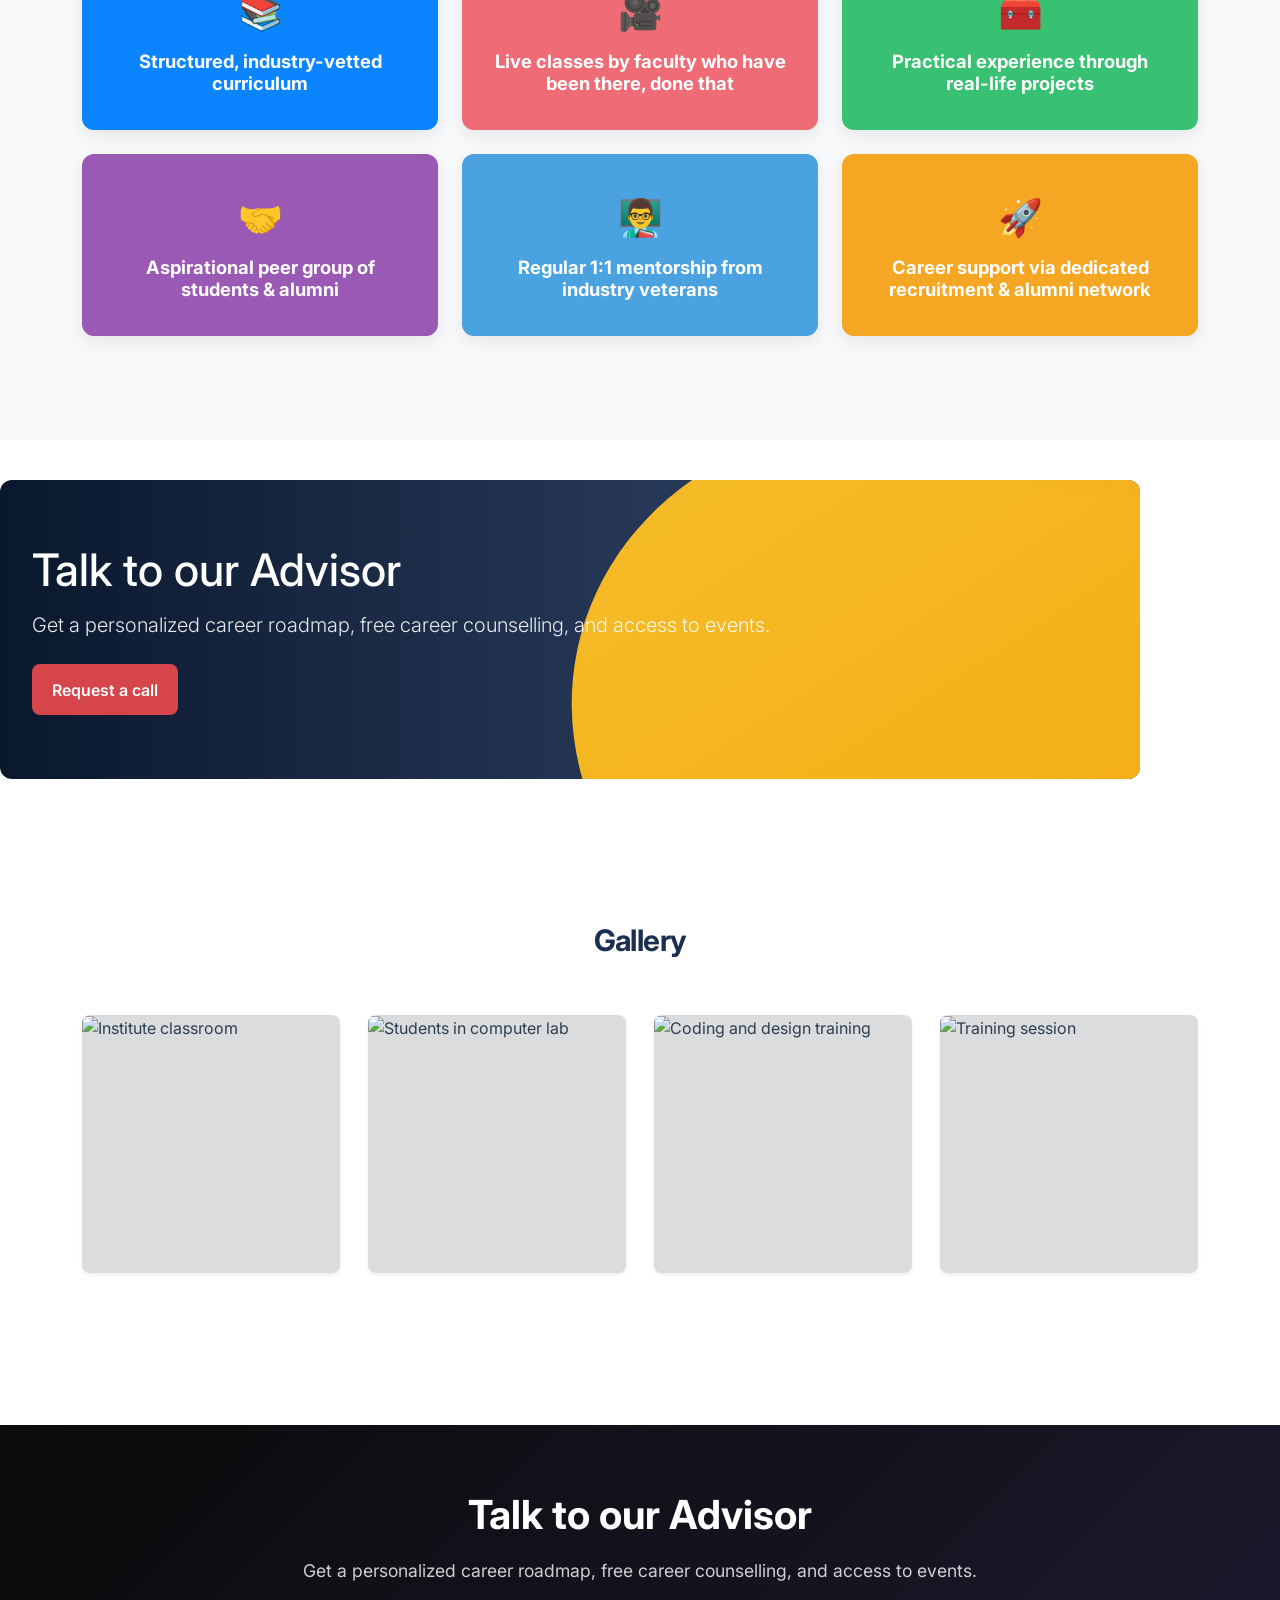
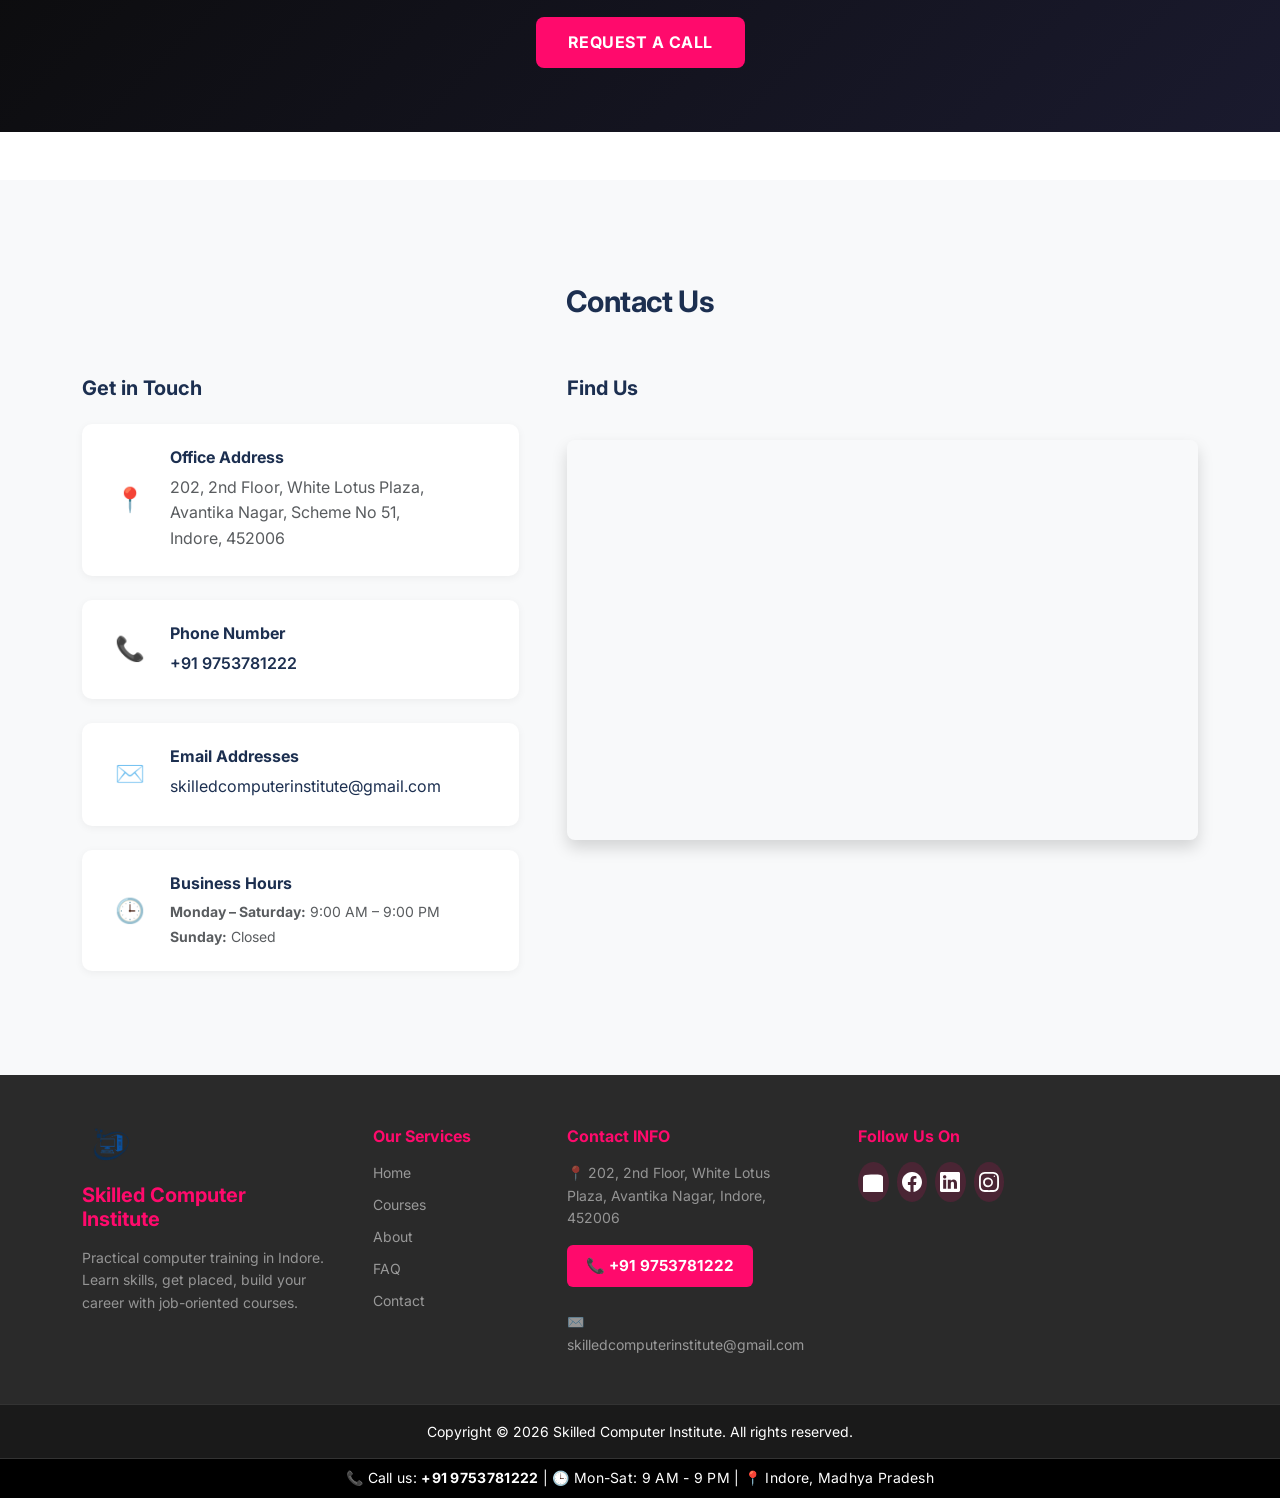
==== commit ec9f1cab: "mc" ====
--- a/index.html
+++ b/index.html
@@ -7,14 +7,22 @@
   <meta name="keywords" content="computer institute Indore, Tally GST course, MS Office training, video editing course, graphic design course, job-oriented computer course">
   <meta name="author" content="Skilled Computer Institute">
   <meta name="robots" content="index, follow">
+  <meta name="language" content="English">
 
   <!-- Open Graph -->
   <meta property="og:title" content="Skilled Computer Institute – Learn Skills. Get Placed. Build Your Career.">
   <meta property="og:description" content="Practical computer training in Indore. Job-oriented courses: MS Office, Tally GST, Video Editing, Graphic Design. 9AM–9PM. Free demo class.">
   <meta property="og:type" content="website">
   <meta property="og:locale" content="en_IN">
+  <meta property="og:url" content="https://skilledcomputerinstitute.com/index.html">
+  
+  <!-- Twitter Card -->
+  <meta name="twitter:card" content="summary_large_image">
+  <meta name="twitter:title" content="Skilled Computer Institute – Learn Skills.​ Get Placed. Build Careers.">
+  <meta name="twitter:description" content="Practical computer training with hands-on projects & job placement support.">
 
   <title>Skilled Computer Institute – Computer Training Institute in Indore</title>
+  <link rel="canonical" href="https://skilledcomputerinstitute.com/index.html">
 
   <!-- Bootstrap 5 CSS -->
   <link href="https://cdn.jsdelivr.net/npm/bootstrap@5.3.2/dist/css/bootstrap.min.css" rel="stylesheet" integrity="sha384-T3c6CoIi6uLrA9TneNEoa7RxnatzjcDSCmG1MXxSR1GAsXEV/Dwwykc2MPK8M2HN" crossorigin="anonymous">
@@ -26,6 +34,108 @@
 
   <link rel="stylesheet" href="styles/style.css">
   <link rel="icon" href="assets/logo/logo.png">
+
+  <!-- JSON-LD Structured Data -->
+  <script type="application/ld+json">
+  {
+    "@context": "https://schema.org",
+    "@type": "LocalBusiness",
+    "name": "Skilled Computer Institute",
+    "image": "https://skilledcomputerinstitute.com/assets/logo/logo.png",
+    "description": "Practical computer training institute in Indore specializing in Tally GST, MS Office, Video Editing, and Graphic Design.",
+    "url": "https://skilledcomputerinstitute.com",
+    "telephone": "+91 9753781222",
+    "email": "info@skilledcomputerinstitute.com",
+    "address": {
+      "@type": "PostalAddress",
+      "streetAddress": "202, 2nd Floor, White Lotus Plaza, Avantika Nagar, Scheme No 51",
+      "addressLocality": "Indore",
+      "postalCode": "452006",
+      "addressCountry": "IN"
+    },
+    "openingHoursSpecification": [
+      {
+        "@type": "OpeningHoursSpecification",
+        "dayOfWeek": ["Monday", "Tuesday", "Wednesday", "Thursday", "Friday", "Saturday"],
+        "opens": "09:00",
+        "closes": "21:00"
+      }
+    ],
+    "sameAs": [
+      "https://www.facebook.com/skilledcomputerinstitute",
+      "https://www.instagram.com/skilledcomputerinstitute",
+      "https://www.linkedin.com/company/skilledcomputerinstitute"
+    ],
+    "areaServed": "Indore, Madhya Pradesh, India",
+    "priceRange": "₹5000 - ₹50000",
+    "serviceType": "Computer Training"
+  }
+  </script>
+
+  <!-- JSON-LD Organization Schema -->
+  <script type="application/ld+json">
+  {
+    "@context": "https://schema.org",
+    "@type": "Organization",
+    "name": "Skilled Computer Institute",
+    "url": "https://skilledcomputerinstitute.com",
+    "logo": "https://skilledcomputerinstitute.com/assets/logo/logo.png",
+    "description": "Leading computer training institute in Indore offering practical, job-oriented courses.",
+    "foundingDate": "2020",
+    "founders": [
+      {
+        "@type": "Person",
+        "name": "Skilled Computer Institute Team"
+      }
+    ],
+    "contactPoint": {
+      "@type": "ContactPoint",
+      "contactType": "Customer Service",
+      "telephone": "+91 9753781222",
+      "email": "info@skilledcomputerinstitute.com",
+      "availableLanguage": ["en", "hi"]
+    },
+    "sameAs": [
+      "https://www.facebook.com/skilledcomputerinstitute",
+      "https://www.instagram.com/skilledcomputerinstitute",
+      "https://www.linkedin.com/company/skilledcomputerinstitute"
+    ]
+  }
+  </script>
+
+  <!-- JSON-LD BreadcrumbList Schema -->
+  <script type="application/ld+json">
+  {
+    "@context": "https://schema.org",
+    "@type": "BreadcrumbList",
+    "itemListElement": [
+      {
+        "@type": "ListItem",
+        "position": 1,
+        "name": "Home",
+        "item": "https://skilledcomputerinstitute.com/index.html"
+      },
+      {
+        "@type": "ListItem",
+        "position": 2,
+        "name": "Courses",
+        "item": "https://skilledcomputerinstitute.com/courses.html"
+      },
+      {
+        "@type": "ListItem",
+        "position": 3,
+        "name": "About",
+        "item": "https://skilledcomputerinstitute.com/about.html"
+      },
+      {
+        "@type": "ListItem",
+        "position": 4,
+        "name": "Contact",
+        "item": "https://skilledcomputerinstitute.com/contact.html"
+      }
+    ]
+  }
+  </script>
 </head>
 <body>
   <!-- ========== HEADER / NAVBAR ========== -->
@@ -70,6 +180,62 @@
       </div>
     </section>
 
+    <!-- ========== BOOK FREE LIVE CLASSES SECTION ========== -->
+    <section class="book-classes section-py" id="book-classes">
+      <div class="container">
+        <div class="row align-items-center g-5">
+          <!-- Left Side - Image -->
+          <div class="col-lg-6">
+            <div class="book-image rounded-3 overflow-hidden shadow">
+              <img src="https://images.unsplash.com/photo-1552664730-d307ca884978?w=600&q=80" alt="Live training classes at Skilled Computer Institute" class="img-fluid w-100" loading="lazy" width="600" height="500">
+            </div>
+          </div>
+
+          <!-- Right Side - Form -->
+          <div class="col-lg-6">
+            <div class="book-form-wrapper">
+              <h2 class="h3 mb-2 text-primary">Book Your Free Live Class</h2>
+              <p class="text-muted mb-4">Join our live training session and learn from industry experts. Fill the form below to get started!</p>
+              
+              <form id="bookClassForm" class="book-form">
+                <div class="mb-3">
+                  <label for="userName" class="form-label">Your Name</label>
+                  <input type="text" class="form-control" id="userName" name="name" placeholder="Enter your full name" required>
+                </div>
+
+                <div class="mb-3">
+                  <label for="userEmail" class="form-label">Email Address</label>
+                  <input type="email" class="form-control" id="userEmail" name="email" placeholder="Enter your email" required>
+                </div>
+
+                <div class="mb-3">
+                  <label for="userPhone" class="form-label">Phone Number</label>
+                  <input type="tel" class="form-control" id="userPhone" name="phone" placeholder="Enter your phone number" required>
+                </div>
+
+                <div class="mb-3">
+                  <label for="userCourse" class="form-label">Select Course</label>
+                  <select class="form-select" id="userCourse" name="course" required>
+                    <option value="">-- Choose a course --</option>
+                    <option value="Tally with GST">Tally with GST</option>
+                    <option value="MS Office">MS Office</option>
+                    <option value="Advanced Excel">Advanced Excel</option>
+                    <option value="Video Editing">Video Editing</option>
+                    <option value="Graphic Design">Graphic Design</option>
+                    <option value="Basic Computer">Basic Computer</option>
+                  </select>
+                </div>
+
+                <button type="submit" class="btn btn-primary btn-lg w-100 rounded-pill">Book Free Live Classes</button>
+              </form>
+
+              <div id="formMessage" class="alert alert-success mt-3" style="display: none;"></div>
+            </div>
+          </div>
+        </div>
+      </div>
+    </section>
+
     <!-- ========== ABOUT SECTION ========== -->
     <section class="about section-py bg-light" id="about">
       <div class="container">
@@ -289,64 +455,82 @@
       </div>
     </section>
 
+    <!-- ========== ADVISOR CTA SECTION ========== -->
+    <section class="advisor-cta-section">
+      <div class="container">
+        <div class="advisor-cta-content text-center">
+          <h2 class="advisor-cta-title">Talk to our Advisor</h2>
+          <p class="advisor-cta-subtitle">Get a personalized career roadmap, free career counselling, and access to events.</p>
+          <a class="btn btn-advisor-cta" href="#contact">Request a call</a>
+        </div>
+      </div>
+    </section>
+
     <!-- ========== CONTACT SECTION ========== -->
     <section class="contact section-py bg-light" id="contact">
       <div class="container">
-        <h2 class="section-title text-center">Contact Us</h2>
-        <div class="row g-5">
+        <h2 class="section-title text-center mb-5">Contact Us</h2>
+        <div class="row g-4 g-lg-5">
+          <!-- Left Column: Contact Information -->
           <div class="col-lg-5">
-            <div class="contact-info">
-              <p class="mb-2"><strong>Timing:</strong> 9AM – 9PM</p>
-              <p class="mb-2"><strong>Address:</strong><br>202, 2nd Floor, White Lotus Plaza,<br>Avantika Nagar, Scheme No 51,<br>Indore, 452006</p>
-              <p class="mb-2"><strong>Phone:</strong> <a href="tel:+919753781222" class="text-primary">+91 9753781222</a></p>
-              <p class="mb-4"><strong>Email:</strong> <a href="mailto:skilledcomputerinstitute@gmail.com" class="text-primary">skilledcomputerinstitute@gmail.com</a></p>
-              <div class="qr-placeholder border rounded p-3 d-inline-block bg-white shadow-sm">
-                <div class="bg-secondary bg-opacity-25 rounded d-flex align-items-center justify-content-center" style="width:120px;height:120px;">QR Code</div>
-              </div>
-            </div>
-          </div>
+            <h3 class="h5 mb-4" style="font-weight: 700; color: var(--primary);">Get in Touch</h3>
+            
+            <!-- Address -->
+            <div class="contact-item mb-4">
+              <div class="d-flex gap-3">
+                <div class="contact-icon" style="font-size: 1.5rem; color: var(--primary);">📍</div>
+                <div>
+                  <h5 class="h6 mb-2" style="font-weight: 700;">Office Address</h5>
+                  <p class="mb-0 text-muted" style="line-height: 1.6;">202, 2nd Floor, White Lotus Plaza,<br>Avantika Nagar, Scheme No 51,<br>Indore, 452006</p>
+                </div>
+              </div>
+            </div>
+
+            <!-- Phone Number -->
+            <div class="contact-item mb-4">
+              <div class="d-flex gap-3">
+                <div class="contact-icon" style="font-size: 1.5rem; color: var(--primary);">📞</div>
+                <div>
+                  <h5 class="h6 mb-2" style="font-weight: 700;">Phone Number</h5>
+                  <p class="mb-0"><a href="tel:+919753781222" style="color: rgb(28, 47, 80); text-decoration: none; font-weight: 600;">+91 9753781222</a></p>
+                </div>
+              </div>
+            </div>
+
+            <!-- Email Addresses -->
+            <div class="contact-item mb-4">
+              <div class="d-flex gap-3">
+                <div class="contact-icon" style="font-size: 1.5rem; color: var(--primary);">✉️</div>
+                <div>
+                  <h5 class="h6 mb-2" style="font-weight: 700;">Email Addresses</h5>
+                  <p class="mb-1"><a href="mailto:skilledcomputerinstitute@gmail.com" style="color: rgb(28, 47, 80); text-decoration: none;">skilledcomputerinstitute@gmail.com</a></p>
+                </div>
+              </div>
+            </div>
+
+            <!-- Business Hours -->
+            <div class="contact-item">
+              <div class="d-flex gap-3">
+                <div class="contact-icon" style="font-size: 1.5rem; color: var(--primary);">🕒</div>
+                <div>
+                  <h5 class="h6 mb-2" style="font-weight: 700;">Business Hours</h5>
+                  <p class="mb-1 small text-muted"><strong>Monday – Saturday:</strong> 9:00 AM – 9:00 PM</p>
+                  <p class="mb-0 small text-muted"><strong>Sunday:</strong> Closed</p>
+                </div>
+              </div>
+            </div>
+          </div>
+
+          <!-- Right Column: Map -->
           <div class="col-lg-7">
-            <div class="contact-form-wrapper bg-primary rounded-3 p-4 p-lg-5 shadow">
-              <form class="contact-form" id="contactForm" action="#" method="post">
-                <div class="row g-3">
-                  <div class="col-12">
-                    <label for="subject" class="form-label text-white">Subject</label>
-                    <input type="text" class="form-control" id="subject" name="subject" placeholder="Subject" required>
-                  </div>
-                  <div class="col-md-6">
-                    <label for="name" class="form-label text-white">Your Name</label>
-                    <input type="text" class="form-control" id="name" name="name" placeholder="Your Name" required>
-                  </div>
-                  <div class="col-md-6">
-                    <label for="email" class="form-label text-white">Email</label>
-                    <input type="email" class="form-control" id="email" name="email" placeholder="Email" required>
-                  </div>
-                  <div class="col-md-6">
-                    <label for="phone" class="form-label text-white">Phone</label>
-                    <input type="tel" class="form-control" id="phone" name="phone" placeholder="Phone">
-                  </div>
-                  <div class="col-md-6">
-                    <label for="address" class="form-label text-white">Address</label>
-                    <input type="text" class="form-control" id="address" name="address" placeholder="Address">
-                  </div>
-                  <div class="col-12">
-                    <label for="message" class="form-label text-white">Message</label>
-                    <textarea class="form-control" id="message" name="message" rows="4" placeholder="Message" required></textarea>
-                  </div>
-                  <div class="col-12">
-                    <button type="submit" class="btn btn-accent rounded-pill px-4">Submit</button>
-                  </div>
-                </div>
-              </form>
-            </div>
-          </div>
-        </div>
-        <div class="row mt-5">
-          <div class="col-12">
-            <div class="map-wrapper rounded-3 overflow-hidden shadow">
-              <iframe src="https://www.google.com/maps/embed?pb=!1m18!1m12!1m3!1d117763.478741!2d75.8577!3d22.7196!2m3!1f0!2f0!3f0!3m2!1i1024!2i768!4f13.1!3m3!1m2!1s0x3962fcad1b4101b5%3A0x1e0b3030d22e3c5!2sIndore%2C%20Madhya%20Pradesh!5e0!3m2!1sen!2sin!4v1640000000000!5m2!1sen!2sin" width="100%" height="350" style="border:0;" allowfullscreen="" loading="lazy" title="Skilled Computer Institute location map"></iframe>
-            </div>
-          </div>
+            <h3 class="h5 mb-4" style="font-weight: 700; color: var(--primary);">Find Us</h3>
+            <div class="map-wrapper rounded-3 overflow-hidden shadow" style="height: 400px;">
+              <iframe src="https://www.google.com/maps/embed?pb=!1m18!1m12!1m3!1d3679.0197234567890!2d75.8577!3d22.7196!2m3!1f0!2f0!3f0!3m2!1i1024!2i768!4f13.1!3m3!1m2!1s0x3962fcad1b4101b5%3A0x1e0b3030d22e3c5!2s202%2C%202nd%20Floor%2C%20White%20Lotus%20Plaza%2C%20Avantika%20Nagar%2C%20Indore!5e0!3m2!1sen!2sin!4v1710000000000" width="100%" height="100%" style="border:0;" allowfullscreen="" loading="lazy" title="Skilled Computer Institute location map"></iframe>
+            </div>
+          </div>
+        </div>
+      </div>
+    </section>
         </div>
       </div>
     </section>
@@ -354,44 +538,101 @@
 
   <!-- ========== FOOTER ========== -->
   <footer class="footer">
-    <div class="footer-top bg-primary text-white py-5">
+    <div class="footer-top text-white py-5">
       <div class="container">
         <div class="row g-4">
-          <div class="col-lg-4">
+          <!-- Column 1: Logo and Brand -->
+          <div class="col-lg-3">
+            <div class="d-flex align-items-center mb-3">
+              <img src="assets/logo/logo.png" alt="Skilled Computer Institute logo" class="footer-logo me-3">
+            </div>
             <h3 class="h5 mb-3">Skilled Computer Institute</h3>
-            <p class="small mb-0">Practical computer training in Indore. Learn skills, get placed, build your career with job-oriented courses.</p>
-          </div>
-          <div class="col-6 col-lg-2">
-            <h4 class="h6 mb-3">Quick Links</h4>
+            <p class="small text-white-50 mb-0">Practical computer training in Indore. Learn skills, get placed, build your career with job-oriented courses.</p>
+          </div>
+
+          <!-- Column 2: Our Services -->
+          <div class="col-lg-2">
+            <h4 class="h6 mb-3 footer-heading">Our Services</h4>
             <ul class="list-unstyled small">
-              <li><a class="text-white text-opacity-75 text-decoration-none" href="#home">Home</a></li>
-              <li><a class="text-white text-opacity-75 text-decoration-none" href="#courses">Courses</a></li>
-              <li><a class="text-white text-opacity-75 text-decoration-none" href="#about">About</a></li>
-              <li><a class="text-white text-opacity-75 text-decoration-none" href="#gallery">Gallery</a></li>
-              <li><a class="text-white text-opacity-75 text-decoration-none" href="#contact">Contact</a></li>
+              <li><a class="text-white-50 text-decoration-none footer-link" href="index.html">Home</a></li>
+              <li><a class="text-white-50 text-decoration-none footer-link" href="courses.html">Courses</a></li>
+              <li><a class="text-white-50 text-decoration-none footer-link" href="about.html">About</a></li>
+              <li><a class="text-white-50 text-decoration-none footer-link" href="contact.html">FAQ</a></li>
+              <li><a class="text-white-50 text-decoration-none footer-link" href="contact.html">Contact</a></li>
             </ul>
           </div>
-          <div class="col-6 col-lg-3">
-            <h4 class="h6 mb-3">Address</h4>
-            <p class="small text-white text-opacity-75 mb-0">202, 2nd Floor, White Lotus Plaza, Avantika Nagar, Scheme No 51, Indore, 452006</p>
-          </div>
+
+          <!-- Column 3: Contact Info -->
           <div class="col-lg-3">
-            <h4 class="h6 mb-3">Follow Us</h4>
+            <h4 class="h6 mb-3 footer-heading">Contact INFO</h4>
+            <div class="mb-3">
+              <p class="small text-white-50 mb-2">
+                📍 202, 2nd Floor, White Lotus Plaza, Avantika Nagar, Indore, 452006
+              </p>
+            </div>
+            <div class="mb-3">
+              <a href="tel:+919753781222" class="btn btn-footer-phone btn-sm mb-2">
+                📞 +91 9753781222
+              </a>
+            </div>
+            <div>
+              <p class="small text-white-50 mb-0">
+                ✉️ <a href="mailto:skilledcomputerinstitute@gmail.com" class="text-white-50 text-decoration-none footer-link">skilledcomputerinstitute@gmail.com</a>
+              </p>
+            </div>
+          </div>
+
+          <!-- Column 4: Follow Us -->
+          <div class="col-lg-2">
+            <h4 class="h6 mb-3 footer-heading">Follow Us On</h4>
             <div class="d-flex gap-2">
-              <a href="#" class="social-link d-inline-flex align-items-center justify-content-center rounded-circle text-white" aria-label="Facebook">f</a>
-              <a href="#" class="social-link d-inline-flex align-items-center justify-content-center rounded-circle text-white" aria-label="Instagram">i</a>
-              <a href="#" class="social-link d-inline-flex align-items-center justify-content-center rounded-circle text-white" aria-label="LinkedIn">in</a>
+              <a href="#" class="social-icon text-white" aria-label="YouTube" title="YouTube">
+                <svg xmlns="http://www.w3.org/2000/svg" width="20" height="20" fill="currentColor" viewBox="0 0 16 16">
+                  <path d="M8.051 1.999h.089c.822.003 4.987.033 6.11.335a2.67 2.67 0 0 1 1.91 1.888c.263.527.447 1.21.497 2.185.045.83.067 1.14.067 3.349v.07c0 2.208-.022 2.52-.067 3.35a5.838 5.838 0 0 1-.497 2.185 2.67 2.67 0 0 1-1.91 1.888 26.059 26.059 0 0 1-6.11.335h-.089a26.06 26.06 0 0 1-6.111-.335 2.67 2.67 0 0 1-1.91-1.888 5.858 5.858 0 0 1-.497-2.185 5.848 5.848 0 0 1-.067-3.35v-.07c0-2.208.022-2.52.067-3.35a5.835 5.835 0 0 1 .497-2.185 2.67 2.67 0 0 1 1.91-1.888 26.059 26.059 0 0 1 6.11-.335zM5.72 12.912a3.823 3.823 0 1 1 7.646 0 3.823 3.823 0 0 1-7.646 0zm6.936-5.615a.894.894 0 1 1 1.788 0 .894.894 0 0 1-1.788 0z"/>
+                </svg>
+              </a>
+              <a href="#" class="social-icon text-white" aria-label="Facebook" title="Facebook">
+                <svg xmlns="http://www.w3.org/2000/svg" width="20" height="20" fill="currentColor" viewBox="0 0 16 16">
+                  <path d="M16 8.049c0-4.446-3.582-8.05-8-8.05C3.58 0-.002 3.603-.002 8.05c0 4.017 2.926 7.347 6.75 7.951v-5.625h-2.03V8.05H6.75V6.275c0-2.017 1.195-3.131 3.022-3.131.876 0 1.791.166 1.791.166v1.98h-1.009c-.993 0-1.303.621-1.303 1.258v1.51h2.218l-.354 2.326H9.25V16c3.824-.604 6.75-3.934 6.75-7.951z"/>
+                </svg>
+              </a>
+              <a href="#" class="social-icon text-white" aria-label="LinkedIn" title="LinkedIn">
+                <svg xmlns="http://www.w3.org/2000/svg" width="20" height="20" fill="currentColor" viewBox="0 0 16 16">
+                  <path d="M0 1.146C0 .513.526 0 1.175 0h13.65C15.474 0 16 .513 16 1.146v13.708c0 .633-.526 1.146-1.175 1.146H1.175C.526 16 0 15.487 0 14.854V1.146zm4.943 12.248V6.169H2.542v7.225h2.401zm-1.2-8.212c.837 0 1.358-.554 1.358-1.248-.015-.709-.52-1.248-1.342-1.248-.822 0-1.359.54-1.359 1.248 0 .694.521 1.248 1.327 1.248h.016zm4.908 8.212V9.359c0-.216.016-.432.08-.586.173-.431.568-.878 1.232-.878.869 0 1.216.662 1.216 1.634v3.865h2.401V9.25c0-2.22-1.184-3.252-2.764-3.252-1.274 0-1.845.7-2.165 1.193v.025h-.016a5.54 5.54 0 0 1 .016-.025V6.169h-2.4c.03.678 0 7.225 0 7.225h2.4z"/>
+                </svg>
+              </a>
+              <a href="#" class="social-icon text-white" aria-label="Instagram" title="Instagram">
+                <svg xmlns="http://www.w3.org/2000/svg" width="20" height="20" fill="currentColor" viewBox="0 0 16 16">
+                  <path d="M8 0C5.829 0 5.556.01 4.703.048 3.85.088 3.269.222 2.76.42a3.917 3.917 0 0 0-1.417.923A3.927 3.927 0 0 0 .42 2.76c-.198.509-.332 1.09-.372 1.942C.008 5.555 0 5.827 0 8.001c0 2.172.01 2.444.048 3.297.04.852.174 1.433.372 1.942.205.526.478.972.923 1.417.444.445.89.719 1.416.923.51.198 1.09.332 1.942.372.853.04 1.125.048 3.298.048 2.172 0 2.444-.01 3.298-.048.851-.04 1.434-.174 1.943-.372a3.916 3.916 0 0 0 1.416-.923c.445-.445.718-.891.923-1.417.197-.509.332-1.09.372-1.942.040-.853.049-1.125.049-3.298 0-2.172-.01-2.445-.049-3.298-.040-.851-.175-1.433-.372-1.941a3.926 3.926 0 0 0-.923-1.417A3.911 3.911 0 0 0 13.24.42c-.51-.198-1.092-.333-1.943-.372C10.443.009 10.172 0 7.998 0h.003zm-.717 1.442h.718c2.136 0 2.389.007 3.232.046.78.035 1.204.166 1.486.252.373.145.64.319.92.599.28.28.453.546.599.92.086.282.217.706.252 1.486.039.843.047 1.096.047 3.231s-.008 2.389-.047 3.232c-.035.78-.166 1.203-.252 1.485a2.479 2.479 0 0 1-.599.919c-.28.28-.546.453-.92.599-.282.086-.705.217-1.485.252-.843.038-1.096.047-3.232.047s-2.39-.009-3.233-.047c-.78-.035-1.203-.166-1.485-.252a2.477 2.477 0 0 1-.92-.599 2.478 2.478 0 0 1-.6-.92c-.086-.282-.217-.705-.252-1.485-.038-.843-.046-1.096-.046-3.233 0-2.136.008-2.388.046-3.231.035-.78.166-1.204.252-1.486.145-.373.319-.64.599-.92.28-.28.546-.453.92-.599.282-.086.705-.217 1.485-.252.738-.034 1.024-.044 2.515-.045v.002zm4.988 1.328a.596.596 0 1 0 0 1.192.596.596 0 0 0 0-1.192zm-4.971 1.538a3.966 3.966 0 1 0 0 7.93 3.966 3.966 0 0 0 0-7.93zm0 1.441a2.524 2.524 0 1 1 0 5.049 2.524 2.524 0 0 1 0-5.049z"/>
+                </svg>
+              </a>
             </div>
           </div>
         </div>
       </div>
     </div>
-    <div class="footer-bottom py-3 bg-primary text-white text-center small">
+
+    <!-- Footer Bottom -->
+    <div class="footer-bottom py-3 text-white text-center small">
       <div class="container">Copyright © 2026 Skilled Computer Institute. All rights reserved.</div>
     </div>
+
+    <!-- Bottom Bar -->
+    <div class="bottom-bar text-white text-center py-2">
+      <div class="container">
+        <p class="mb-0 small">📞 Call us: <strong>+91 9753781222</strong> | 🕒 Mon-Sat: 9 AM - 9 PM | 📍 Indore, Madhya Pradesh</p>
+      </div>
+    </div>
   </footer>
 
   <script src="https://cdn.jsdelivr.net/npm/bootstrap@5.3.2/dist/js/bootstrap.bundle.min.js" integrity="sha384-C6RzsynM9kWDrMNeT87bh95OGNyZPhcTNXj1NW7RuBCsyN/o0jlpcV8Qyq46cDfL" crossorigin="anonymous"></script>
   <script src="scripts/script.js"></script>
+  
+  <!-- WhatsApp Button -->
+  <a href="https://wa.me/919753781222?text=Hello%20Skilled%20Computer%20Institute"target="_blank" class="whatsapp-btn" title="Chat with us on WhatsApp">
+    <svg xmlns="http://www.w3.org/2000/svg" width="28" height="28" fill="currentColor" viewBox="0 0 16 16">
+      <path d="M13.601 2.326A7.854 7.854 0 0 0 7.994 0C3.627 0 .068 3.558.064 7.926c0 1.399.366 2.76 1.057 3.965L0 16l4.204-1.102a7.933 7.933 0 0 0 3.79.965h.004c4.368 0 7.926-3.558 7.93-7.93A7.898 7.898 0 0 0 13.6 2.326zM7.994 14.521a6.573 6.573 0 0 1-3.356-.92l-.24-.144-2.494.654.666-2.433-.156-.251a6.56 6.56 0 0 1-1.007-3.505c0-3.626 2.957-6.584 6.591-6.584a6.56 6.56 0 0 1 4.66 1.931 6.557 6.557 0 0 1 1.928 4.66c-.004 3.639-2.961 6.592-6.592 6.592zm3.615-4.934c-.197-.099-1.17-.578-1.353-.646-.182-.065-.315-.099-.445.099-.133.197-.513.646-.627.775-.114.133-.232.148-.43.05-.197-.1-.836-.308-1.592-.985-.59-.525-.985-1.175-1.103-1.372-.114-.198-.011-.304.088-.403.087-.088.197-.232.296-.348.1-.116.133-.197.198-.330.065-.134.034-.248-.015-.348-.05-.099-.445-1.076-.612-1.47-.16-.389-.323-.335-.445-.34-.114-.007-.247-.007-.38-.007a.729.729 0 0 0-.529.247c-.182.198-.691.677-.691 1.654 0 .977.71 1.916.81 2.049.098.133 1.394 2.132 3.383 2.992.47.205.84.326 1.129.418.475.152.904.129 1.246.08.38-.058 1.171-.48 1.338-.943.164-.464.164-.86.114-.943-.049-.084-.182-.133-.38-.232z"/>
+    </svg>
+  </a>
 </body>
 </html>
--- a/styles/style.css
+++ b/styles/style.css
@@ -33,9 +33,10 @@
 
 /* ---------- Navbar (sticky, Al-Mulhem style) ---------- */
 .header {
-  background: var(--primary);
+  background: #ffffff;
   padding: 0.85rem 0;
   transition: box-shadow var(--transition), padding var(--transition);
+  border-bottom: 1px solid #e5e5e5;
 }
 
 .header .container {
@@ -56,7 +57,7 @@
 
 .navbar-brand {
   font-size: 1.15rem;
-  color: var(--white) !important;
+  color: var(--primary) !important;
 }
 
 .navbar-brand img {
@@ -67,32 +68,83 @@
   vertical-align: middle;
 }
 
+.navbar-toggler {
+  border-color: var(--primary) !important;
+  color: var(--primary) !important;
+}
+
+.navbar-toggler:focus {
+  box-shadow: 0 0 0 0.25rem rgba(28, 47, 80, 0.25) !important;
+}
+
 /* Ensure footer-bottom uses primary color (override any bg-dark usage) */
 .footer-bottom {
-  background: var(--primary) !important;
+  background: rgb(28, 47, 80) !important;
+}
+
+/* Ensure footer-top uses primary color */
+.footer-top {
+  background: rgb(28, 47, 80) !important;
+}
+
+/* WhatsApp button floating action */
+.whatsapp-btn {
+  position: fixed;
+  bottom: 30px;
+  right: 30px;
+  width: 60px;
+  height: 60px;
+  background: #25d366;
+  border-radius: 50%;
+  display: flex;
+  align-items: center;
+  justify-content: center;
+  cursor: pointer;
+  box-shadow: 0 4px 12px rgba(37, 211, 102, 0.4);
+  z-index: 999;
+  transition: transform 0.3s ease, bottom 0.3s ease;
+  text-decoration: none;
+  font-size: 24px;
+}
+
+.whatsapp-btn:hover {
+  transform: scale(1.1);
+  bottom: 35px;
+}
+
+@media (max-width: 768px) {
+  .whatsapp-btn {
+    bottom: 20px;
+    right: 20px;
+    width: 55px;
+    height: 55px;
+    font-size: 20px;
+  }
 }
 
 .nav-link {
-  color: rgba(255, 255, 255, 0.9) !important;
+  color: var(--text-dark) !important;
   font-weight: 500;
   padding: 0.5rem 0.75rem !important;
   transition: color var(--transition);
 }
 
 .nav-link:hover {
-  color: var(--white) !important;
+  color: var(--primary) !important;
 }
 
 .btn-cta {
-  border: 2px solid var(--white);
+  border: 2px solid var(--primary);
+  background: rgb(28, 47, 80);
   color: var(--white);
   font-weight: 600;
   transition: background var(--transition), color var(--transition);
 }
 
 .btn-cta:hover {
-  background: var(--white);
-  color: var(--primary);
+  background: var(--primary-dark);
+  color: var(--white);
+  border-color: var(--primary-dark);
 }
 
 /* ---------- Buttons ---------- */
@@ -483,6 +535,82 @@
   opacity: 0.92;
 }
 
+/* ---------- Advisor CTA Section ---------- */
+.advisor-cta-section {
+  background: linear-gradient(135deg, #0b0b0b 0%, #1a1a2e 100%);
+  padding: 4rem 1rem;
+  margin: 3rem 0;
+}
+
+.advisor-cta-content {
+  max-width: 700px;
+  margin: 0 auto;
+}
+
+.advisor-cta-title {
+  font-size: clamp(1.75rem, 4vw, 2.5rem);
+  font-weight: 700;
+  color: var(--white);
+  margin-bottom: 1rem;
+  line-height: 1.3;
+}
+
+.advisor-cta-subtitle {
+  font-size: 1.1rem;
+  color: rgba(255, 255, 255, 0.8);
+  margin-bottom: 2rem;
+  line-height: 1.6;
+}
+
+.btn-advisor-cta {
+  background: #ff0a6c;
+  color: var(--white);
+  border: none;
+  padding: 0.85rem 2rem;
+  border-radius: 8px;
+  font-weight: 700;
+  font-size: 1rem;
+  cursor: pointer;
+  transition: all 0.3s ease;
+  text-transform: uppercase;
+  letter-spacing: 0.5px;
+  display: inline-block;
+  text-decoration: none;
+}
+
+.btn-advisor-cta:hover {
+  background: #e60a58;
+  transform: translateY(-3px);
+  box-shadow: 0 12px 30px rgba(255, 10, 108, 0.35);
+  color: var(--white);
+}
+
+.btn-advisor-cta:active {
+  transform: translateY(-1px);
+}
+
+@media (max-width: 575.98px) {
+  .advisor-cta-section {
+    padding: 3rem 0.75rem;
+    margin: 2rem 0;
+  }
+
+  .advisor-cta-title {
+    margin-bottom: 0.75rem;
+  }
+
+  .advisor-cta-subtitle {
+    margin-bottom: 1.5rem;
+    font-size: 1rem;
+  }
+
+  .btn-advisor-cta {
+    padding: 0.75rem 1.5rem;
+    font-size: 0.95rem;
+    width: 100%;
+  }
+}
+
 /* ---------- Contact (Al-Mulhem: form + info, generous padding) ---------- */
 .contact .row {
   --bs-gutter-x: 2rem;
@@ -500,9 +628,36 @@
   margin-bottom: 1rem !important;
 }
 
+.contact-item {
+  padding: 1.5rem;
+  border-radius: 10px;
+  background: var(--white);
+  transition: all 0.3s ease;
+  box-shadow: 0 2px 8px rgba(0, 0, 0, 0.05);
+}
+
+.contact-item:hover {
+  box-shadow: 0 4px 16px rgba(0, 0, 0, 0.1);
+  transform: translateY(-3px);
+}
+
+.contact-item .h6 {
+  color: var(--primary);
+}
+
+.contact-icon {
+  display: flex;
+  align-items: center;
+  justify-content: center;
+  min-width: 3rem;
+  flex-shrink: 0;
+}
+
 .contact-form-wrapper {
   padding: 2rem 1.75rem !important;
   box-shadow: var(--shadow-md);
+  background: var(--white) !important;
+  border-radius: 12px;
 }
 
 @media (min-width: 992px) {
@@ -511,23 +666,48 @@
   }
 }
 
+.contact-form-wrapper h4 {
+  color: var(--primary) !important;
+}
+
 .contact-form .form-control {
-  border-radius: 0.5rem;
-  border: 1px solid rgba(255, 255, 255, 0.3);
-  background: rgba(255, 255, 255, 0.12);
+  border-radius: 8px;
+  border: 2px solid #e0e0e0;
+  background: #f8f9fa;
+  color: var(--text-dark);
+  padding: 0.75rem 1rem;
+  font-size: 1rem;
+  transition: all 0.3s ease;
+}
+
+.contact-form .form-control::placeholder {
+  color: #999;
+}
+
+.contact-form .form-control:focus {
+  background: var(--white);
+  border-color: rgb(28, 47, 80);
+  color: var(--text-dark);
+  box-shadow: 0 0 0 3px rgba(28, 47, 80, 0.1);
+}
+
+.contact-form .btn {
+  background: rgb(28, 47, 80);
   color: var(--white);
-  padding: 0.65rem 1rem;
-}
-
-.contact-form .form-control::placeholder {
-  color: rgba(255, 255, 255, 0.6);
-}
-
-.contact-form .form-control:focus {
-  background: rgba(255, 255, 255, 0.18);
-  border-color: var(--accent);
-  color: var(--white);
-  box-shadow: 0 0 0 0.2rem rgba(247, 148, 29, 0.25);
+  border: none;
+  font-weight: 700;
+  padding: 0.75rem 1.5rem;
+  border-radius: 8px;
+  cursor: pointer;
+  transition: all 0.3s ease;
+  text-transform: uppercase;
+  letter-spacing: 0.5px;
+}
+
+.contact-form .btn:hover {
+  background: rgba(28, 47, 80, 0.9);
+  transform: translateY(-2px);
+  box-shadow: 0 10px 25px rgba(28, 47, 80, 0.2);
 }
 
 .contact-form label {
@@ -541,7 +721,16 @@
   box-shadow: var(--shadow-sm);
 }
 
-/* ---------- Footer (multi-column, spacing) ---------- */
+/* ---------- Footer (Urbanesta style) ---------- */
+.footer {
+  background: #1a1a1a;
+}
+
+.footer-top {
+  background: #2a2a2a !important;
+  background-color: #2a2a2a !important;
+}
+
 .footer-top .container {
   padding-top: 0.25rem;
 }
@@ -557,34 +746,94 @@
   }
 }
 
+.footer-top h3,
+.footer-heading {
+  color: #ff0a6c !important;
+  font-weight: 700 !important;
+  margin-bottom: 1.5rem !important;
+  text-transform: capitalize;
+}
+
 .footer-top .h5,
 .footer-top .h6 {
   margin-bottom: 1rem !important;
+  color: #ff0a6c;
+  font-weight: 700;
 }
 
 .footer-top p,
 .footer-top ul li {
   line-height: 1.6;
+  color: #999;
 }
 
 .footer-top ul li {
-  margin-bottom: 0.4rem;
-}
-
-.footer a:hover {
-  color: var(--white) !important;
+  margin-bottom: 0.6rem;
+}
+
+.footer-link {
+  color: #999 !important;
+  transition: color 0.3s ease;
+}
+
+.footer-link:hover {
+  color: #ff0a6c !important;
   text-decoration: underline !important;
 }
 
-.social-link {
-  width: 2.5rem;
-  height: 2.5rem;
-  background: rgba(255, 255, 255, 0.2);
-  transition: background var(--transition);
-}
-
-.social-link:hover {
-  background: var(--accent);
+.footer-logo {
+  height: 50px;
+  object-fit: contain;
+}
+
+.btn-footer-phone {
+  background: #ff0a6c !important;
+  color: white !important;
+  border: none;
+  padding: 0.6rem 1.2rem;
+  border-radius: 6px;
+  font-weight: 700;
+  display: inline-block;
+  transition: all 0.3s ease;
+  font-size: 0.95rem;
+  text-decoration: none;
+}
+
+.btn-footer-phone:hover {
+  background: #e60a58 !important;
+  transform: translateY(-2px);
+  box-shadow: 0 4px 12px rgba(255, 10, 108, 0.3);
+}
+
+.social-icon {
+  display: inline-flex;
+  align-items: center;
+  justify-content: center;
+  width: 40px;
+  height: 40px;
+  border-radius: 50%;
+  background: rgba(255, 10, 108, 0.15);
+  transition: all 0.3s ease;
+  text-decoration: none;
+}
+
+.social-icon:hover {
+  background: #ff0a6c;
+  transform: translateY(-3px);
+}
+
+.footer-bottom {
+  background: #1a1a1a !important;
+  border-top: 1px solid #333;
+  color: #999;
+}
+
+.footer-bottom p, .footer-bottom a {
+  color: #999 !important;
+}
+
+.footer-bottom a:hover {
+  color: #ff0a6c !important;
 }
 
 /* ---------- Fade-in (for JS) ---------- */
@@ -629,3 +878,322 @@
     padding: 1.5rem !important;
   }
 }
+
+/* ---------- Book Free Classes Section ---------- */
+.book-classes {
+  background: linear-gradient(135deg, #0b0b0b 0%, #1a1a2e 100%);
+  padding-top: 5rem;
+  padding-bottom: 5rem;
+  position: relative;
+}
+
+.book-classes::before {
+  content: '';
+  position: absolute;
+  top: 0;
+  left: 0;
+  right: 0;
+  height: 150px;
+  background: url('data:image/svg+xml,<svg xmlns="http://www.w3.org/2000/svg" viewBox="0 0 1440 320"><path fill="rgba(255,255,255,0.05)" fill-opacity="1" d="M0,64L48,80C96,96,192,128,288,128C384,128,480,96,576,90.7C672,85,768,107,864,112C960,117,1056,107,1152,101.3C1248,96,1344,96,1392,96L1440,96L1440,0L1392,0C1344,0,1248,0,1152,0C1056,0,960,0,864,0C768,0,672,0,576,0C480,0,384,0,288,0C192,0,96,0,48,0L0,0Z"></path></svg>') no-repeat;
+  background-size: cover;
+  z-index: 0;
+}
+
+.book-classes .container {
+  position: relative;
+  z-index: 1;
+}
+
+.book-classes .row {
+  align-items: center;
+  gap: 3rem;
+}
+
+/* Left Side - Image and Stats */
+.book-left-side {
+  display: flex;
+  flex-direction: column;
+  gap: 3rem;
+}
+
+.book-image {
+  border-radius: 16px;
+  overflow: hidden;
+  box-shadow: 0 20px 60px rgba(0, 0, 0, 0.5);
+  background: linear-gradient(135deg, rgba(255, 10, 108, 0.1) 0%, rgba(28, 47, 80, 0.1) 100%);
+}
+
+.book-image img {
+  width: 100%;
+  height: auto;
+  object-fit: cover;
+  display: block;
+  min-height: 350px;
+}
+
+/* Statistics Grid */
+.book-stats {
+  display: grid;
+  grid-template-columns: repeat(3, 1fr);
+  gap: 1.5rem;
+}
+
+.book-stat {
+  background: rgba(255, 255, 255, 0.08);
+  border: 1px solid rgba(255, 10, 108, 0.2);
+  border-radius: 12px;
+  padding: 1.5rem;
+  text-align: center;
+  transition: all 0.3s ease;
+  backdrop-filter: blur(10px);
+}
+
+.book-stat:hover {
+  background: rgba(255, 10, 108, 0.15);
+  border-color: rgba(255, 10, 108, 0.4);
+  transform: translateY(-5px);
+}
+
+.book-stat .stat-number {
+  font-size: 2rem;
+  font-weight: 700;
+  color: #ff0a6c;
+  line-height: 1;
+  margin-bottom: 0.5rem;
+  display: block;
+}
+
+.book-stat .stat-text {
+  font-size: 0.85rem;
+  color: rgba(255, 255, 255, 0.7);
+  line-height: 1.4;
+  font-weight: 500;
+}
+
+/* Right Side - Form */
+.book-form-side {
+  display: flex;
+  align-items: stretch;
+}
+
+.book-form-wrapper {
+  background: rgba(255, 255, 255, 0.95);
+  padding: 3rem;
+  border-radius: 16px;
+  box-shadow: 0 20px 60px rgba(0, 0, 0, 0.3);
+  width: 100%;
+}
+
+.book-form-wrapper .form-title {
+  font-size: 1.75rem;
+  font-weight: 700;
+  color: var(--primary);
+  margin-bottom: 0.5rem;
+  line-height: 1.3;
+}
+
+.book-form-wrapper .form-subtitle {
+  font-size: 0.95rem;
+  color: #666;
+  margin-bottom: 2rem;
+}
+
+.book-form {
+  display: flex;
+  flex-direction: column;
+  gap: 1.25rem;
+}
+
+.book-form .form-group {
+  display: flex;
+  flex-direction: column;
+}
+
+.book-form label {
+  font-weight: 600;
+  color: var(--text-dark);
+  margin-bottom: 0.5rem;
+  font-size: 0.95rem;
+}
+
+.book-form .form-control,
+.book-form .form-select {
+  padding: 0.75rem 1rem;
+  border-radius: 10px;
+  border: 2px solid #e0e0e0;
+  font-size: 1rem;
+  font-family: 'Inter', sans-serif;
+  transition: all 0.3s ease;
+  background: #f8f9fa;
+}
+
+.book-form .form-control:focus,
+.book-form .form-select:focus {
+  outline: none;
+  border-color: #ff0a6c;
+  background: #fff;
+  box-shadow: 0 0 0 3px rgba(255, 10, 108, 0.1);
+}
+
+.book-form .form-control::placeholder {
+  color: #999;
+}
+
+.book-form .btn-book {
+  background: #ff0a6c;
+  color: white;
+  border: none;
+  padding: 1rem;
+  border-radius: 10px;
+  font-weight: 700;
+  font-size: 1rem;
+  cursor: pointer;
+  transition: all 0.3s ease;
+  text-transform: uppercase;
+  letter-spacing: 0.5px;
+  margin-top: 0.5rem;
+}
+
+.book-form .btn-book:hover {
+  background: #e60a58;
+  transform: translateY(-2px);
+  box-shadow: 0 10px 30px rgba(255, 10, 108, 0.3);
+}
+
+.book-form .btn-book:active {
+  transform: translateY(0);
+}
+
+/* Limited Seats Left Badge */
+.book-form-wrapper .limited-seats {
+  font-size: 0.85rem;
+  color: #ff0a6c;
+  font-weight: 700;
+  margin-top: 1rem;
+  text-align: center;
+  display: flex;
+  align-items: center;
+  justify-content: center;
+  gap: 0.5rem;
+}
+
+.book-form-wrapper .limited-seats::before {
+  content: '⚠️';
+}
+
+/* Form Success Message */
+#formMessage {
+  display: none;
+  background: #d4edda;
+  color: #155724;
+  padding: 1rem;
+  border-radius: 10px;
+  text-align: center;
+  font-weight: 600;
+}
+
+/* Responsive Design */
+@media (max-width: 991.98px) {
+  .book-classes {
+    padding-top: 3rem;
+    padding-bottom: 3rem;
+  }
+
+  .book-classes .row {
+    gap: 2rem;
+  }
+
+  .book-form-wrapper {
+    padding: 2rem;
+  }
+
+  .book-form-wrapper .form-title {
+    font-size: 1.5rem;
+  }
+
+  .book-stats {
+    grid-template-columns: repeat(3, 1fr);
+    gap: 1rem;
+  }
+
+  .book-stat {
+    padding: 1.25rem;
+  }
+
+  .book-stat .stat-number {
+    font-size: 1.75rem;
+  }
+}
+
+@media (max-width: 767.98px) {
+  .book-classes {
+    padding-top: 2rem;
+    padding-bottom: 2rem;
+  }
+
+  .book-classes .row {
+    gap: 1.5rem;
+  }
+
+  .book-left-side {
+    gap: 2rem;
+  }
+
+  .book-image img {
+    min-height: 280px;
+  }
+
+  .book-stats {
+    grid-template-columns: 1fr;
+    gap: 1rem;
+  }
+
+  .book-stat {
+    padding: 1rem;
+    display: grid;
+    grid-template-columns: auto 1fr;
+    gap: 1rem;
+    text-align: left;
+  }
+
+  .book-stat .stat-number {
+    grid-column: span 2;
+    margin-bottom: 0;
+    font-size: 1.5rem;
+  }
+
+  .book-stat .stat-text {
+    grid-column: span 2;
+  }
+
+  .book-form-wrapper {
+    padding: 1.5rem;
+  }
+
+  .book-form-wrapper .form-title {
+    font-size: 1.25rem;
+  }
+
+  .book-form {
+    gap: 1rem;
+  }
+}
+
+/* ---------- Footer Logo ---------- */
+.footer-logo {
+  height: 40px;
+  width: auto;
+  display: inline-block;
+  vertical-align: middle;
+}
+
+/* ---------- Bottom Bar ---------- */
+.bottom-bar {
+  background: #000000 !important;
+  border-top: 1px solid #333;
+}
+
+.bottom-bar p {
+  line-height: 1.6;
+  letter-spacing: 0.3px;
+}
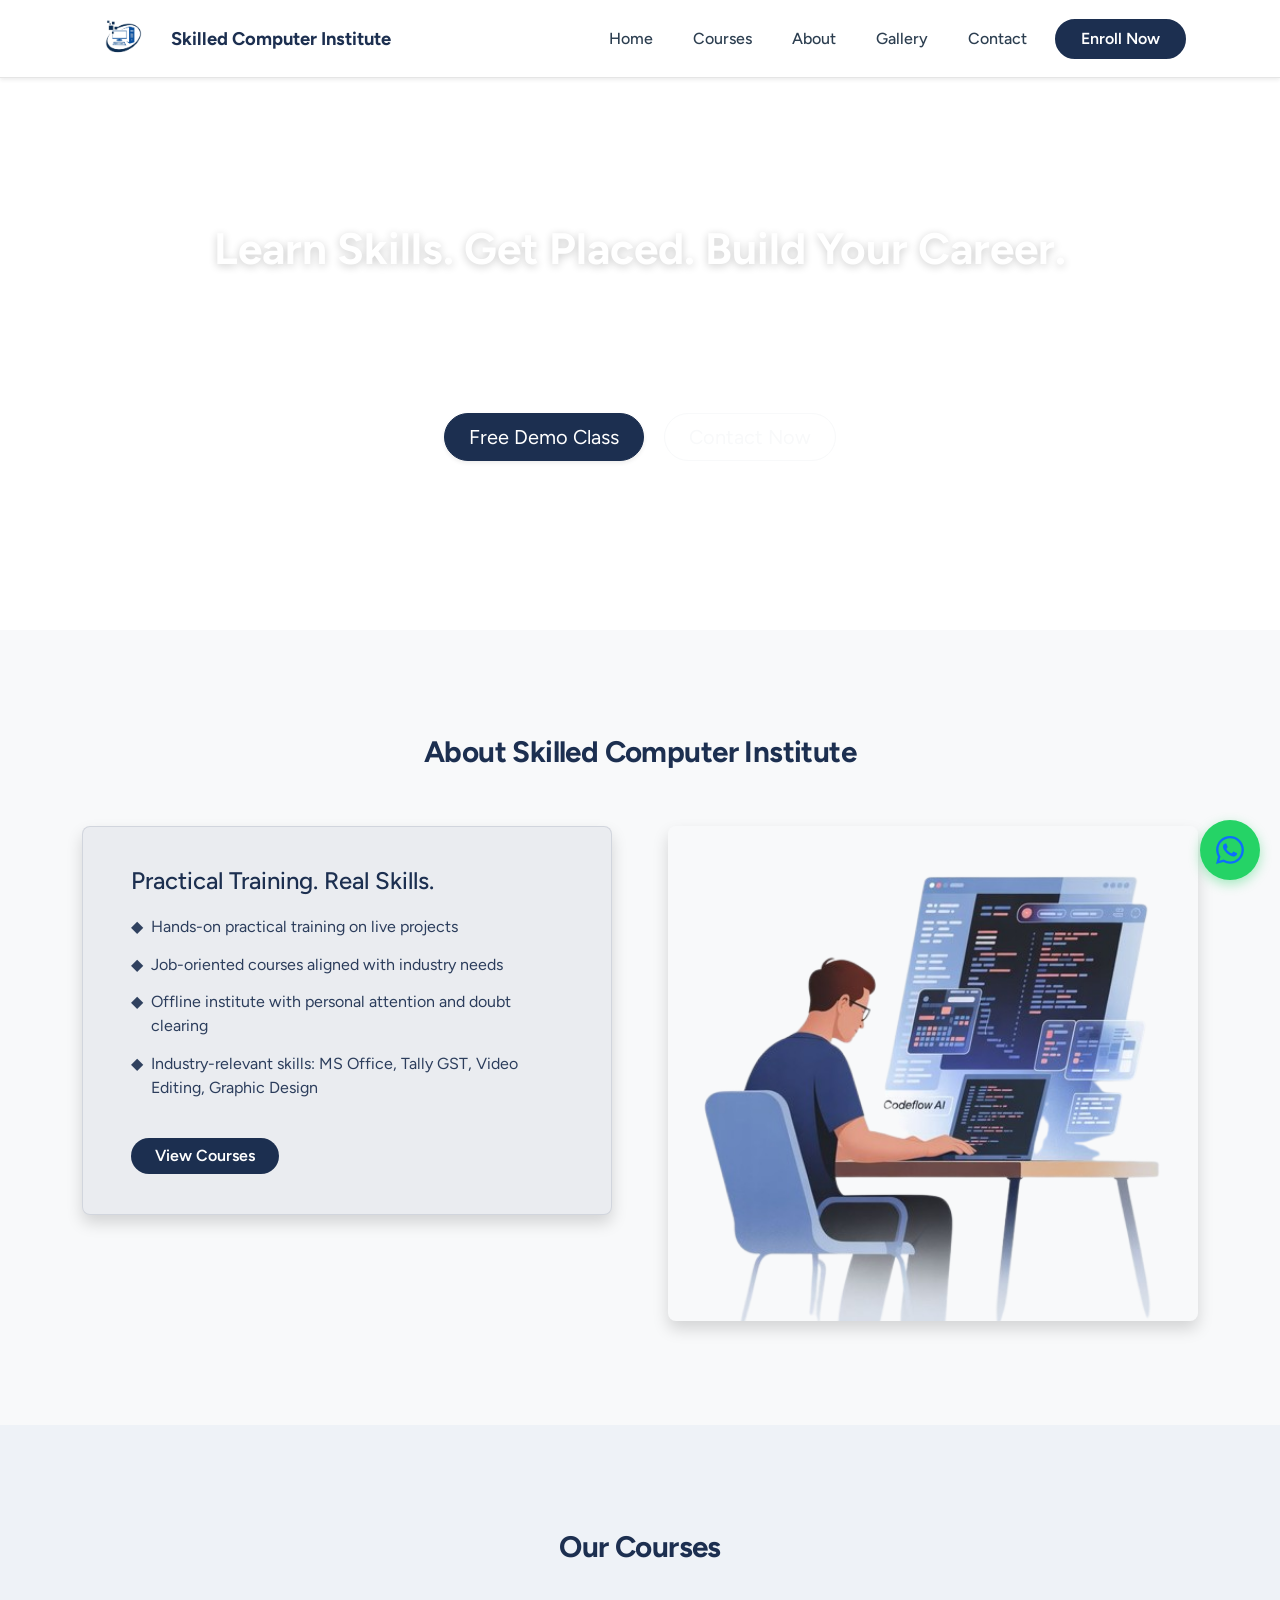
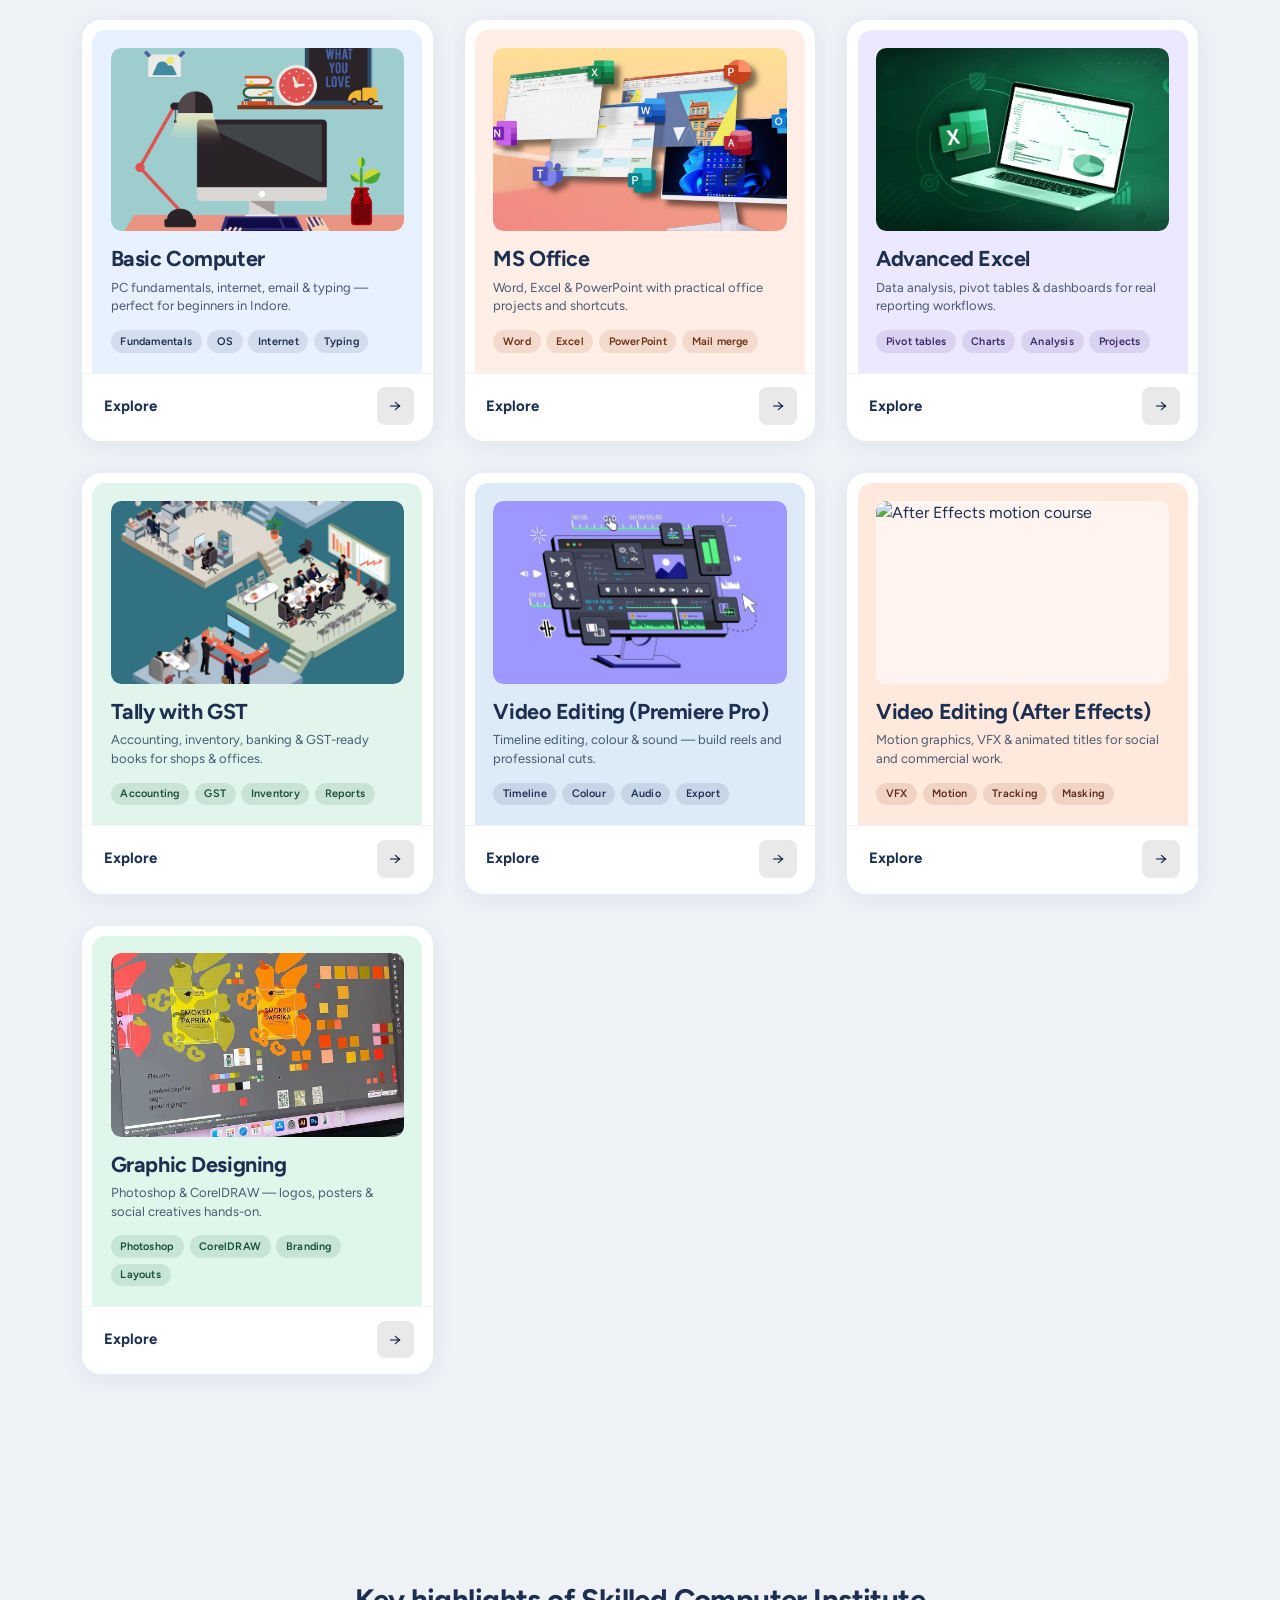
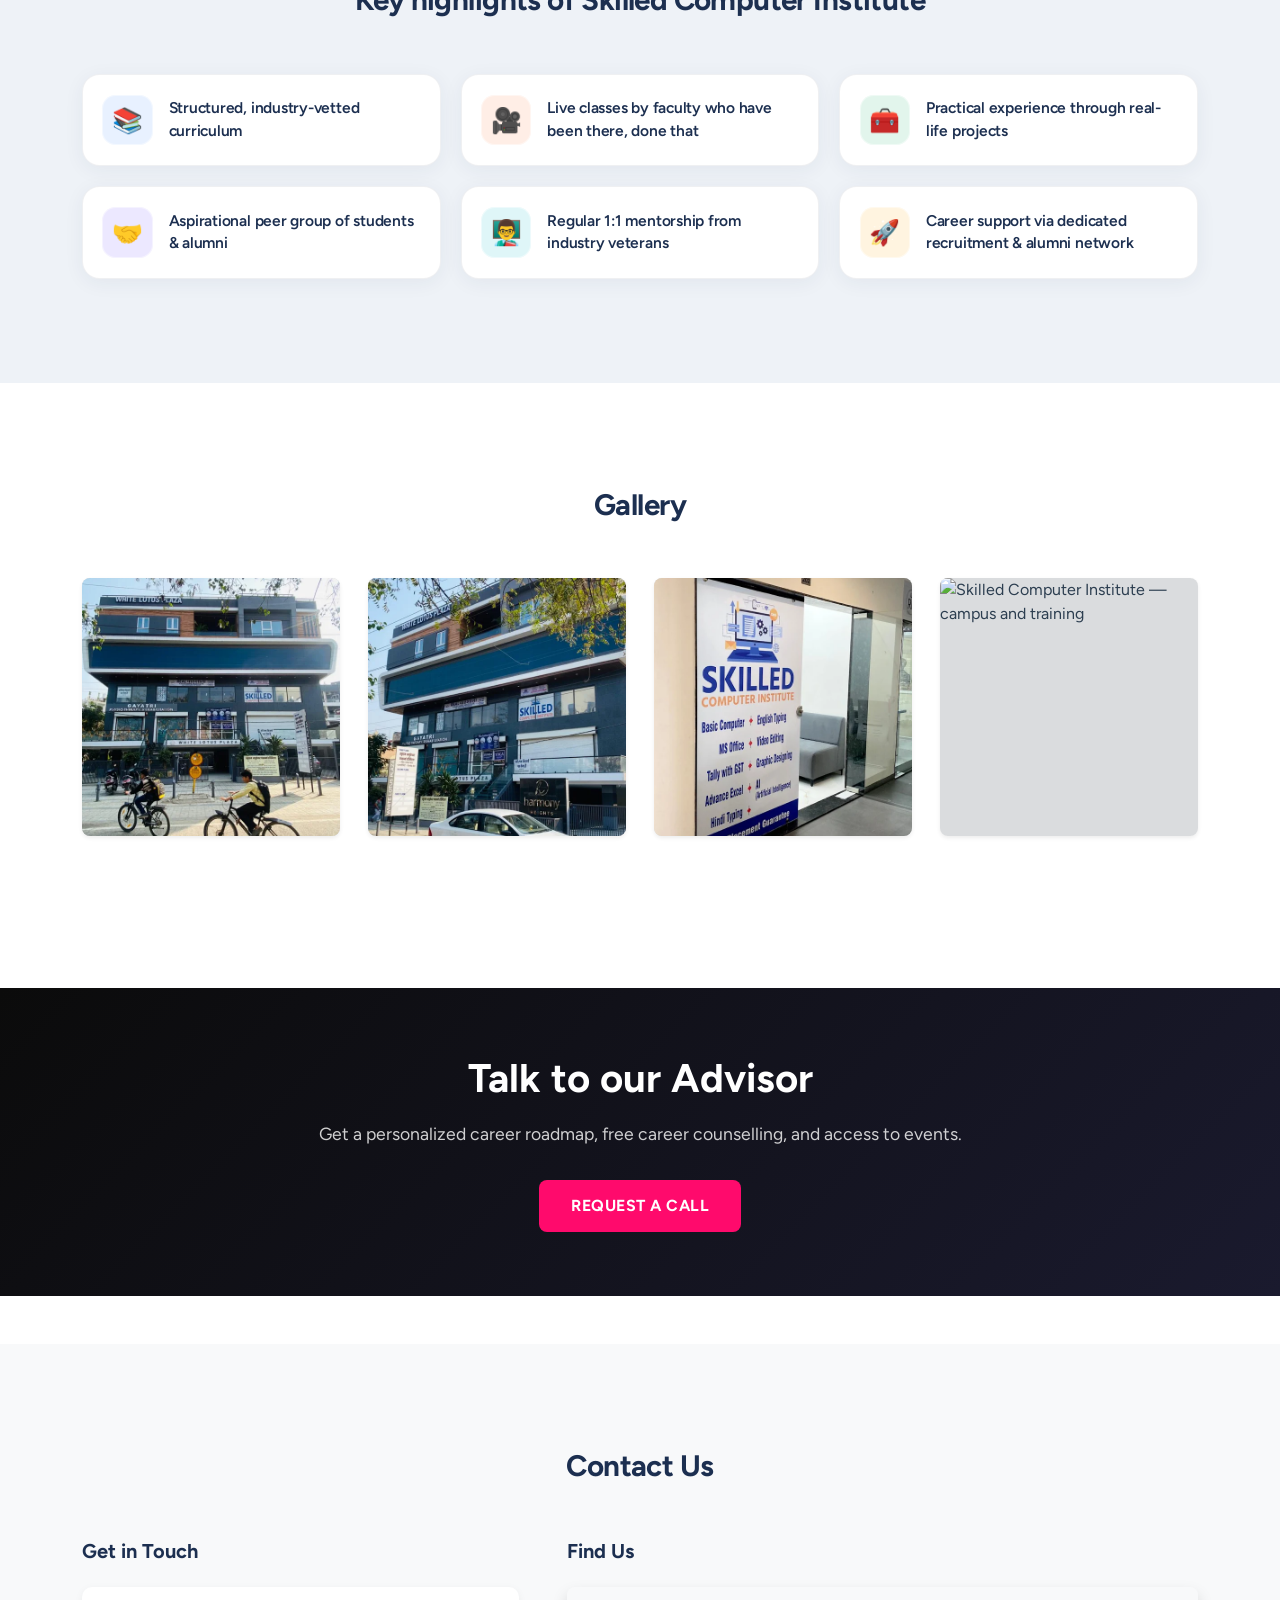
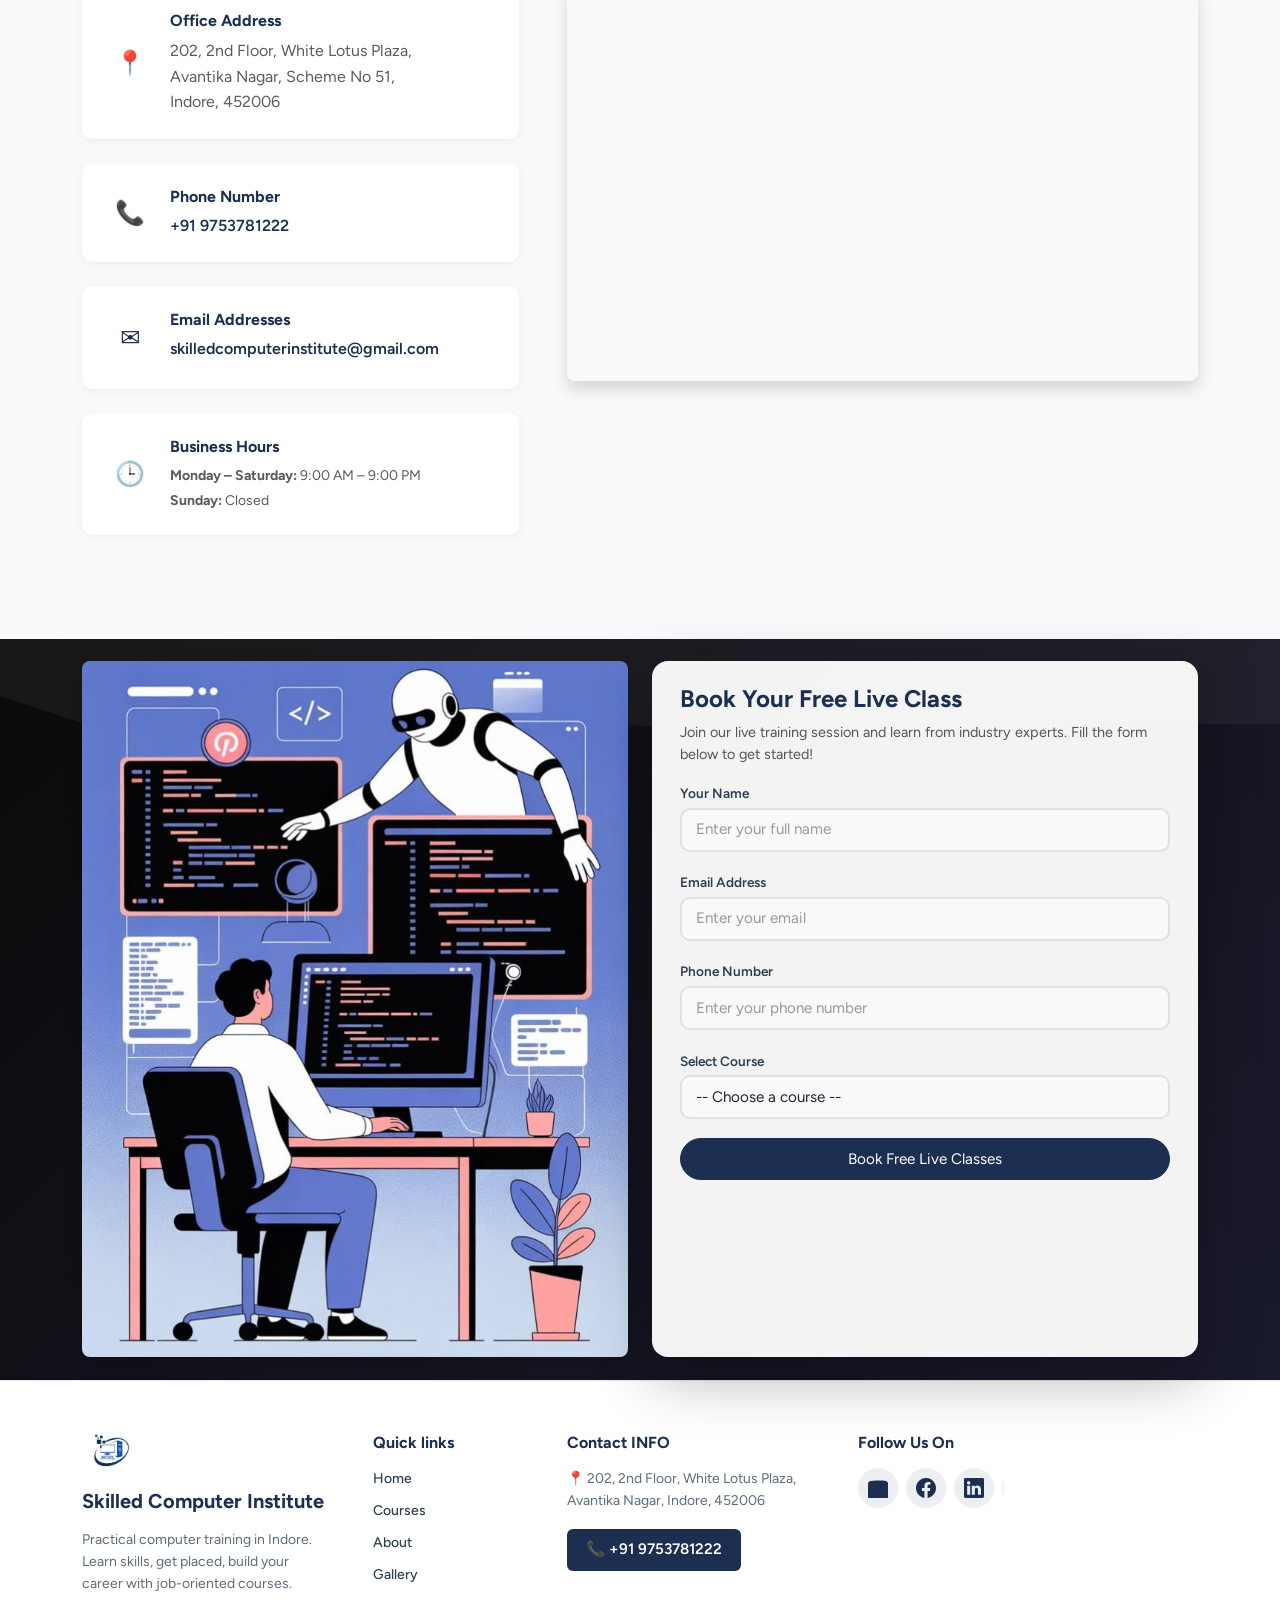
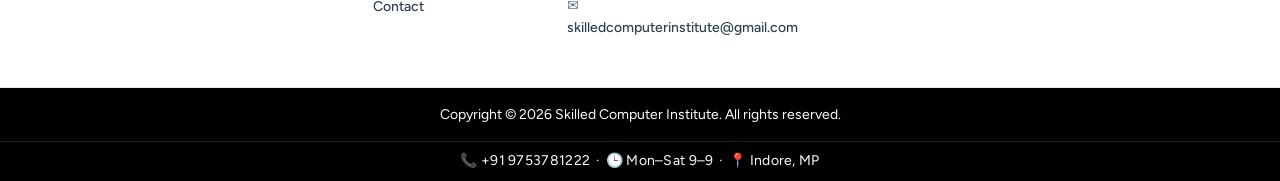
==== commit f5e1bb8f: "Refresh site: responsive layout, Figtree, course cards, highlights, assets Update hero, about, book " ====
--- a/index.html
+++ b/index.html
@@ -14,15 +14,19 @@
   <meta property="og:description" content="Practical computer training in Indore. Job-oriented courses: MS Office, Tally GST, Video Editing, Graphic Design. 9AM–9PM. Free demo class.">
   <meta property="og:type" content="website">
   <meta property="og:locale" content="en_IN">
-  <meta property="og:url" content="https://skilledcomputerinstitute.com/index.html">
+  <meta property="og:url" content="https://skilledcomputerinstitute.com/">
+  <meta property="og:image" content="https://skilledcomputerinstitute.com/assets/logo/logo.png">
+  <meta property="og:image:alt" content="Skilled Computer Institute – computer training in Indore">
   
   <!-- Twitter Card -->
   <meta name="twitter:card" content="summary_large_image">
-  <meta name="twitter:title" content="Skilled Computer Institute – Learn Skills.​ Get Placed. Build Careers.">
+  <meta name="twitter:title" content="Skilled Computer Institute – Learn Skills. Get Placed. Build Careers.">
   <meta name="twitter:description" content="Practical computer training with hands-on projects & job placement support.">
+  <meta name="twitter:image" content="https://skilledcomputerinstitute.com/assets/logo/logo.png">
 
   <title>Skilled Computer Institute – Computer Training Institute in Indore</title>
-  <link rel="canonical" href="https://skilledcomputerinstitute.com/index.html">
+  <link rel="canonical" href="https://skilledcomputerinstitute.com/">
+  <meta name="theme-color" content="#1c2f50">
 
   <!-- Bootstrap 5 CSS -->
   <link href="https://cdn.jsdelivr.net/npm/bootstrap@5.3.2/dist/css/bootstrap.min.css" rel="stylesheet" integrity="sha384-T3c6CoIi6uLrA9TneNEoa7RxnatzjcDSCmG1MXxSR1GAsXEV/Dwwykc2MPK8M2HN" crossorigin="anonymous">
@@ -30,7 +34,7 @@
   <!-- Google Fonts -->
   <link rel="preconnect" href="https://fonts.googleapis.com">
   <link rel="preconnect" href="https://fonts.gstatic.com" crossorigin>
-  <link href="https://fonts.googleapis.com/css2?family=Inter:wght@400;500;600;700&display=swap" rel="stylesheet">
+  <link href="https://fonts.googleapis.com/css2?family=Figtree:ital,wght@0,300;0,400;0,500;0,600;0,700;0,800;1,400&display=swap" rel="stylesheet">
 
   <link rel="stylesheet" href="styles/style.css">
   <link rel="icon" href="assets/logo/logo.png">
@@ -103,49 +107,31 @@
   }
   </script>
 
-  <!-- JSON-LD BreadcrumbList Schema -->
+  <!-- JSON-LD WebSite (single-page site) -->
   <script type="application/ld+json">
   {
     "@context": "https://schema.org",
-    "@type": "BreadcrumbList",
-    "itemListElement": [
-      {
-        "@type": "ListItem",
-        "position": 1,
-        "name": "Home",
-        "item": "https://skilledcomputerinstitute.com/index.html"
-      },
-      {
-        "@type": "ListItem",
-        "position": 2,
-        "name": "Courses",
-        "item": "https://skilledcomputerinstitute.com/courses.html"
-      },
-      {
-        "@type": "ListItem",
-        "position": 3,
-        "name": "About",
-        "item": "https://skilledcomputerinstitute.com/about.html"
-      },
-      {
-        "@type": "ListItem",
-        "position": 4,
-        "name": "Contact",
-        "item": "https://skilledcomputerinstitute.com/contact.html"
-      }
-    ]
+    "@type": "WebSite",
+    "name": "Skilled Computer Institute",
+    "url": "https://skilledcomputerinstitute.com/",
+    "description": "Computer training institute in Indore — MS Office, Tally GST, video editing, graphic design.",
+    "publisher": {
+      "@type": "Organization",
+      "name": "Skilled Computer Institute"
+    }
   }
   </script>
 </head>
 <body>
+  <a class="visually-hidden-focusable skip-link btn btn-sm btn-primary position-fixed top-0 start-0 m-2" href="#main-content">Skip to main content</a>
   <!-- ========== HEADER / NAVBAR ========== -->
-  <header class="header navbar navbar-expand-lg navbar-dark fixed-top" id="navbar">
+  <header class="header navbar navbar-expand-lg navbar-light bg-white fixed-top shadow-sm" id="navbar">
     <div class="container">
-      <a class="navbar-brand fw-bold d-flex align-items-center" href="index.html">
-        <img src="assets/logo/logo.png" alt="Skilled Computer Institute logo">
-        <span>Skilled Computer Institute</span>
+      <a class="navbar-brand fw-bold d-flex align-items-center gap-2" href="index.html">
+        <img src="assets/logo/logo.png" alt="" width="40" height="40" decoding="async">
+        <span class="navbar-brand-text">Skilled Computer Institute</span>
       </a>
-      <button class="navbar-toggler border-0" type="button" data-bs-toggle="collapse" data-bs-target="#navMenu" aria-controls="navMenu" aria-expanded="false" aria-label="Toggle navigation">
+      <button class="navbar-toggler border border-primary" type="button" data-bs-toggle="collapse" data-bs-target="#navMenu" aria-controls="navMenu" aria-expanded="false" aria-label="Toggle navigation">
         <span class="navbar-toggler-icon"></span>
       </button>
       <nav class="collapse navbar-collapse" id="navMenu">
@@ -155,19 +141,18 @@
           <li class="nav-item"><a class="nav-link" href="#about">About</a></li>
           <li class="nav-item"><a class="nav-link" href="#gallery">Gallery</a></li>
           <li class="nav-item"><a class="nav-link" href="#contact">Contact</a></li>
-          <li class="nav-item"><a class="btn btn-cta btn-outline-light rounded-pill px-4" href="#contact">Enroll Now</a></li>
+          <li class="nav-item mt-2 mt-lg-0"><a class="btn btn-cta rounded-pill px-4 w-100 w-lg-auto" href="#contact">Enroll Now</a></li>
         </ul>
       </nav>
     </div>
   </header>
 
-  <main>
+  <main id="main-content">
     <!-- ========== HERO SECTION ========== -->
     <section class="hero position-relative overflow-hidden" id="home">
-      <div class="hero-overlay"></div>
       <div class="hero-bg"></div>
-      <div class="container position-relative">
-        <div class="row min-vh-100 align-items-center justify-content-center text-center py-5">
+      <div class="container position-relative h-100 d-flex flex-column">
+        <div class="row flex-grow-1 align-items-center justify-content-center text-center py-4 py-md-5">
           <div class="col-lg-10">
             <h1 class="hero-title mb-4">Learn Skills. Get Placed. Build Your Career.</h1>
             <p class="hero-subtext mb-5 mx-auto">Practical computer training for real jobs. Master MS Office, Tally GST, Video Editing, and Graphic Design with industry experts. Join Indore’s trusted computer institute.</p>
@@ -180,22 +165,343 @@
       </div>
     </section>
 
+    <!-- ========== ABOUT SECTION ========== -->
+    <section class="about section-py bg-light" id="about">
+      <div class="container">
+        <h2 class="section-title text-center">About Skilled Computer Institute</h2>
+        <div class="row align-items-center align-items-lg-stretch g-5 about-split">
+          <div class="col-lg-6 order-lg-2 about-image-column">
+            <div class="about-image rounded-3 overflow-hidden shadow">
+              <img src="assets/skilled_hero.png" alt="Students learning at Skilled Computer Institute" class="img-fluid w-100 about-image-photo" loading="lazy" width="800" height="500">
+            </div>
+          </div>
+          <div class="col-lg-6 order-lg-1">
+            <div class="about-content-box rounded-3 p-4 p-lg-5 shadow">
+              <h3 class="h4 mb-4">Practical Training. Real Skills.</h3>
+              <ul class="list-unstyled mb-0">
+                <li class="mb-3 d-flex align-items-start gap-2"><span class="text-accent">◆</span> <span>Hands-on practical training on live projects</span></li>
+                <li class="mb-3 d-flex align-items-start gap-2"><span class="text-accent">◆</span> <span>Job-oriented courses aligned with industry needs</span></li>
+                <li class="mb-3 d-flex align-items-start gap-2"><span class="text-accent">◆</span> <span>Offline institute with personal attention and doubt clearing</span></li>
+                <li class="d-flex align-items-start gap-2"><span class="text-accent">◆</span> <span>Industry-relevant skills: MS Office, Tally GST, Video Editing, Graphic Design</span></li>
+              </ul>
+              <a class="btn btn-accent mt-4 rounded-pill px-4" href="#courses">View Courses</a>
+            </div>
+          </div>
+        </div>
+      </div>
+    </section>
+
+    <!-- ========== COURSES SECTION ========== -->
+    <section class="courses courses-section section-py" id="courses">
+      <div class="container">
+        <h2 class="section-title text-center">Our Courses</h2>
+        <div class="row g-4">
+          <div class="col-md-6 col-lg-4">
+            <a href="#contact" class="course-card course-card-v2 course-card-v2--sky text-decoration-none d-flex flex-column h-100" aria-label="Explore Basic Computer — book via contact">
+              <div class="course-card-v2__panel">
+                <div class="course-card-v2__media">
+                  <img src="assets/courses/basic_computer.gif" alt="Basic Computer course" class="course-card-v2__img" width="640" height="400" loading="lazy" decoding="async">
+                </div>
+                <h3 class="course-card-v2__title">Basic Computer</h3>
+                <p class="course-card-v2__desc">PC fundamentals, internet, email &amp; typing — perfect for beginners in Indore.</p>
+                <div class="course-card-v2__tags">
+                  <span class="course-tag">Fundamentals</span>
+                  <span class="course-tag">OS</span>
+                  <span class="course-tag">Internet</span>
+                  <span class="course-tag">Typing</span>
+                </div>
+              </div>
+              <div class="course-card-v2__footer">
+                <span class="course-card-v2__explore">Explore</span>
+                <span class="course-card-v2__arrow" aria-hidden="true">→</span>
+              </div>
+            </a>
+          </div>
+          <div class="col-md-6 col-lg-4">
+            <a href="#contact" class="course-card course-card-v2 course-card-v2--peach text-decoration-none d-flex flex-column h-100" aria-label="Explore MS Office — book via contact">
+              <div class="course-card-v2__panel">
+                <div class="course-card-v2__media">
+                  <img src="assets/courses/ms-office.jpg" alt="MS Office course" class="course-card-v2__img" width="640" height="400" loading="lazy" decoding="async">
+                </div>
+                <h3 class="course-card-v2__title">MS Office</h3>
+                <p class="course-card-v2__desc">Word, Excel &amp; PowerPoint with practical office projects and shortcuts.</p>
+                <div class="course-card-v2__tags">
+                  <span class="course-tag">Word</span>
+                  <span class="course-tag">Excel</span>
+                  <span class="course-tag">PowerPoint</span>
+                  <span class="course-tag">Mail merge</span>
+                </div>
+              </div>
+              <div class="course-card-v2__footer">
+                <span class="course-card-v2__explore">Explore</span>
+                <span class="course-card-v2__arrow" aria-hidden="true">→</span>
+              </div>
+            </a>
+          </div>
+          <div class="col-md-6 col-lg-4">
+            <a href="#contact" class="course-card course-card-v2 course-card-v2--lavender text-decoration-none d-flex flex-column h-100" aria-label="Explore Advanced Excel — book via contact">
+              <div class="course-card-v2__panel">
+                <div class="course-card-v2__media">
+                  <img src="assets/courses/advance_excel.jpg" alt="Advanced Excel course" class="course-card-v2__img" width="640" height="400" loading="lazy" decoding="async">
+                </div>
+                <h3 class="course-card-v2__title">Advanced Excel</h3>
+                <p class="course-card-v2__desc">Data analysis, pivot tables &amp; dashboards for real reporting workflows.</p>
+                <div class="course-card-v2__tags">
+                  <span class="course-tag">Pivot tables</span>
+                  <span class="course-tag">Charts</span>
+                  <span class="course-tag">Analysis</span>
+                  <span class="course-tag">Projects</span>
+                </div>
+              </div>
+              <div class="course-card-v2__footer">
+                <span class="course-card-v2__explore">Explore</span>
+                <span class="course-card-v2__arrow" aria-hidden="true">→</span>
+              </div>
+            </a>
+          </div>
+          <div class="col-md-6 col-lg-4">
+            <a href="#contact" class="course-card course-card-v2 course-card-v2--mint text-decoration-none d-flex flex-column h-100" aria-label="Explore Tally with GST — book via contact">
+              <div class="course-card-v2__panel">
+                <div class="course-card-v2__media">
+                  <img src="assets/courses/tally.jpg" alt="Tally with GST course" class="course-card-v2__img" width="640" height="400" loading="lazy" decoding="async">
+                </div>
+                <h3 class="course-card-v2__title">Tally with GST</h3>
+                <p class="course-card-v2__desc">Accounting, inventory, banking &amp; GST-ready books for shops &amp; offices.</p>
+                <div class="course-card-v2__tags">
+                  <span class="course-tag">Accounting</span>
+                  <span class="course-tag">GST</span>
+                  <span class="course-tag">Inventory</span>
+                  <span class="course-tag">Reports</span>
+                </div>
+              </div>
+              <div class="course-card-v2__footer">
+                <span class="course-card-v2__explore">Explore</span>
+                <span class="course-card-v2__arrow" aria-hidden="true">→</span>
+              </div>
+            </a>
+          </div>
+          <div class="col-md-6 col-lg-4">
+            <a href="#contact" class="course-card course-card-v2 course-card-v2--sky2 text-decoration-none d-flex flex-column h-100" aria-label="Explore Premiere Pro video editing — book via contact">
+              <div class="course-card-v2__panel">
+                <div class="course-card-v2__media">
+                  <img src="assets/courses/vedio editing.jpg" alt="Premiere Pro video editing course" class="course-card-v2__img" width="640" height="400" loading="lazy" decoding="async">
+                </div>
+                <h3 class="course-card-v2__title">Video Editing (Premiere Pro)</h3>
+                <p class="course-card-v2__desc">Timeline editing, colour &amp; sound — build reels and professional cuts.</p>
+                <div class="course-card-v2__tags">
+                  <span class="course-tag">Timeline</span>
+                  <span class="course-tag">Colour</span>
+                  <span class="course-tag">Audio</span>
+                  <span class="course-tag">Export</span>
+                </div>
+              </div>
+              <div class="course-card-v2__footer">
+                <span class="course-card-v2__explore">Explore</span>
+                <span class="course-card-v2__arrow" aria-hidden="true">→</span>
+              </div>
+            </a>
+          </div>
+          <div class="col-md-6 col-lg-4">
+            <a href="#contact" class="course-card course-card-v2 course-card-v2--peach2 text-decoration-none d-flex flex-column h-100" aria-label="Explore After Effects course — book via contact">
+              <div class="course-card-v2__panel">
+                <div class="course-card-v2__media">
+                  <img src="assets/courses/after_effects.gif" alt="After Effects motion course" class="course-card-v2__img" width="640" height="400" loading="lazy" decoding="async">
+                </div>
+                <h3 class="course-card-v2__title">Video Editing (After Effects)</h3>
+                <p class="course-card-v2__desc">Motion graphics, VFX &amp; animated titles for social and commercial work.</p>
+                <div class="course-card-v2__tags">
+                  <span class="course-tag">VFX</span>
+                  <span class="course-tag">Motion</span>
+                  <span class="course-tag">Tracking</span>
+                  <span class="course-tag">Masking</span>
+                </div>
+              </div>
+              <div class="course-card-v2__footer">
+                <span class="course-card-v2__explore">Explore</span>
+                <span class="course-card-v2__arrow" aria-hidden="true">→</span>
+              </div>
+            </a>
+          </div>
+          <div class="col-md-6 col-lg-4">
+            <a href="#contact" class="course-card course-card-v2 course-card-v2--mint2 text-decoration-none d-flex flex-column h-100" aria-label="Explore Graphic Designing — book via contact">
+              <div class="course-card-v2__panel">
+                <div class="course-card-v2__media">
+                  <img src="assets/courses/graphic_design.jpg" alt="Graphic design course" class="course-card-v2__img" width="640" height="400" loading="lazy" decoding="async">
+                </div>
+                <h3 class="course-card-v2__title">Graphic Designing</h3>
+                <p class="course-card-v2__desc">Photoshop &amp; CorelDRAW — logos, posters &amp; social creatives hands-on.</p>
+                <div class="course-card-v2__tags">
+                  <span class="course-tag">Photoshop</span>
+                  <span class="course-tag">CorelDRAW</span>
+                  <span class="course-tag">Branding</span>
+                  <span class="course-tag">Layouts</span>
+                </div>
+              </div>
+              <div class="course-card-v2__footer">
+                <span class="course-card-v2__explore">Explore</span>
+                <span class="course-card-v2__arrow" aria-hidden="true">→</span>
+              </div>
+            </a>
+          </div>
+        </div>
+      </div>
+    </section>
+
+    <!-- ========== KEY HIGHLIGHTS ========== -->
+    <section class="highlights-section section-py" id="highlights" aria-labelledby="highlights-heading">
+      <div class="container">
+        <h2 id="highlights-heading" class="section-title text-center">Key highlights of Skilled Computer Institute</h2>
+        <div class="highlights-grid mt-4">
+          <article class="highlight-card highlight-card--sky">
+            <div class="highlight-card__icon" aria-hidden="true">📚</div>
+            <p class="highlight-card__text">Structured, industry-vetted curriculum</p>
+          </article>
+          <article class="highlight-card highlight-card--peach">
+            <div class="highlight-card__icon" aria-hidden="true">🎥</div>
+            <p class="highlight-card__text">Live classes by faculty who have been there, done that</p>
+          </article>
+          <article class="highlight-card highlight-card--mint">
+            <div class="highlight-card__icon" aria-hidden="true">🧰</div>
+            <p class="highlight-card__text">Practical experience through real-life projects</p>
+          </article>
+          <article class="highlight-card highlight-card--lavender">
+            <div class="highlight-card__icon" aria-hidden="true">🤝</div>
+            <p class="highlight-card__text">Aspirational peer group of students &amp; alumni</p>
+          </article>
+          <article class="highlight-card highlight-card--cyan">
+            <div class="highlight-card__icon" aria-hidden="true">👨‍🏫</div>
+            <p class="highlight-card__text">Regular 1:1 mentorship from industry veterans</p>
+          </article>
+          <article class="highlight-card highlight-card--sand">
+            <div class="highlight-card__icon" aria-hidden="true">🚀</div>
+            <p class="highlight-card__text">Career support via dedicated recruitment &amp; alumni network</p>
+          </article>
+        </div>
+      </div>
+    </section>
+
+    <!-- ========== GALLERY SECTION ========== -->
+    <section class="gallery section-py" id="gallery">
+      <div class="container">
+        <h2 class="section-title text-center">Gallery</h2>
+        <div class="row g-4">
+          <div class="col-6 col-md-4 col-lg-3">
+            <div class="gallery-item rounded-3 overflow-hidden shadow-sm bg-secondary bg-opacity-25" style="aspect-ratio:1;">
+              <img src="assets/photo1.webp" alt="Institute classroom at Skilled Computer Institute, Indore" class="img-fluid w-100 h-100 object-fit-cover" loading="lazy" width="800" height="800" decoding="async">
+            </div>
+          </div>
+          <div class="col-6 col-md-4 col-lg-3">
+            <div class="gallery-item rounded-3 overflow-hidden shadow-sm bg-secondary bg-opacity-25" style="aspect-ratio:1;">
+              <img src="assets/photo2.webp" alt="Students in computer lab at Skilled Computer Institute" class="img-fluid w-100 h-100 object-fit-cover" loading="lazy" width="800" height="800" decoding="async">
+            </div>
+          </div>
+          <div class="col-6 col-md-4 col-lg-3">
+            <div class="gallery-item rounded-3 overflow-hidden shadow-sm bg-secondary bg-opacity-25" style="aspect-ratio:1;">
+              <img src="assets/photo3.webp" alt="Computer training session at Skilled Computer Institute" class="img-fluid w-100 h-100 object-fit-cover" loading="lazy" width="800" height="800" decoding="async">
+            </div>
+          </div>
+          <div class="col-6 col-md-4 col-lg-3">
+            <div class="gallery-item rounded-3 overflow-hidden shadow-sm bg-secondary bg-opacity-25" style="aspect-ratio:1;">
+              <img src="assets/photo4.png" alt="Skilled Computer Institute — campus and training" class="img-fluid w-100 h-100 object-fit-cover" loading="lazy" width="800" height="800" decoding="async">
+            </div>
+          </div>
+        </div>
+      </div>
+    </section>
+
+    <!-- ========== ADVISOR CTA SECTION ========== -->
+    <section class="advisor-cta-section">
+      <div class="container">
+        <div class="advisor-cta-content text-center">
+          <h2 class="advisor-cta-title">Talk to our Advisor</h2>
+          <p class="advisor-cta-subtitle">Get a personalized career roadmap, free career counselling, and access to events.</p>
+          <a class="btn btn-advisor-cta" href="#contact">Request a call</a>
+        </div>
+      </div>
+    </section>
+
+    <!-- ========== CONTACT SECTION ========== -->
+    <section class="contact section-py bg-light" id="contact">
+      <div class="container">
+        <h2 class="section-title text-center mb-5">Contact Us</h2>
+        <div class="row g-4 g-lg-5">
+          <!-- Left Column: Contact Information -->
+          <div class="col-12 col-lg-5">
+            <h3 class="h5 mb-4 contact-section-subheading">Get in Touch</h3>
+            
+            <!-- Address -->
+            <div class="contact-item mb-4">
+              <div class="d-flex gap-3">
+                <div class="contact-icon contact-icon-emoji" aria-hidden="true">📍</div>
+                <div>
+                  <h4 class="h6 mb-2 contact-item-title">Office Address</h4>
+                  <p class="mb-0 text-muted contact-item-text">202, 2nd Floor, White Lotus Plaza,<br>Avantika Nagar, Scheme No 51,<br>Indore, 452006</p>
+                </div>
+              </div>
+            </div>
+
+            <!-- Phone Number -->
+            <div class="contact-item mb-4">
+              <div class="d-flex gap-3">
+                <div class="contact-icon contact-icon-emoji" aria-hidden="true">📞</div>
+                <div>
+                  <h4 class="h6 mb-2 contact-item-title">Phone Number</h4>
+                  <p class="mb-0"><a class="contact-link" href="tel:+919753781222">+91 9753781222</a></p>
+                </div>
+              </div>
+            </div>
+
+            <!-- Email Addresses -->
+            <div class="contact-item mb-4">
+              <div class="d-flex gap-3">
+                <div class="contact-icon contact-icon-emoji" aria-hidden="true">✉️</div>
+                <div>
+                  <h4 class="h6 mb-2 contact-item-title">Email Addresses</h4>
+                  <p class="mb-1"><a class="contact-link" href="mailto:skilledcomputerinstitute@gmail.com">skilledcomputerinstitute@gmail.com</a></p>
+                </div>
+              </div>
+            </div>
+
+            <!-- Business Hours -->
+            <div class="contact-item">
+              <div class="d-flex gap-3">
+                <div class="contact-icon contact-icon-emoji" aria-hidden="true">🕒</div>
+                <div>
+                  <h4 class="h6 mb-2 contact-item-title">Business Hours</h4>
+                  <p class="mb-1 small text-muted"><strong>Monday – Saturday:</strong> 9:00 AM – 9:00 PM</p>
+                  <p class="mb-0 small text-muted"><strong>Sunday:</strong> Closed</p>
+                </div>
+              </div>
+            </div>
+          </div>
+
+          <!-- Right Column: Map -->
+          <div class="col-12 col-lg-7">
+            <h3 class="h5 mb-4 contact-map-heading">Find Us</h3>
+            <div class="map-wrapper rounded-3 overflow-hidden shadow map-embed">
+              <iframe src="https://www.google.com/maps/embed?pb=!1m18!1m12!1m3!1d3679.0197234567890!2d75.8577!3d22.7196!2m3!1f0!2f0!3f0!3m2!1i1024!2i768!4f13.1!3m3!1m2!1s0x3962fcad1b4101b5%3A0x1e0b3030d22e3c5!2s202%2C%202nd%20Floor%2C%20White%20Lotus%20Plaza%2C%20Avantika%20Nagar%2C%20Indore!5e0!3m2!1sen!2sin!4v1710000000000" width="600" height="450" style="border:0;" allowfullscreen="" loading="lazy" referrerpolicy="no-referrer-when-downgrade" title="Skilled Computer Institute location map"></iframe>
+            </div>
+          </div>
+        </div>
+      </div>
+    </section>
+
     <!-- ========== BOOK FREE LIVE CLASSES SECTION ========== -->
     <section class="book-classes section-py" id="book-classes">
-      <div class="container">
-        <div class="row align-items-center g-5">
+      <div class="container book-classes-container">
+        <div class="row g-4 g-lg-4 align-items-stretch book-split">
           <!-- Left Side - Image -->
-          <div class="col-lg-6">
+          <div class="col-lg-6 book-media-column">
             <div class="book-image rounded-3 overflow-hidden shadow">
-              <img src="https://images.unsplash.com/photo-1552664730-d307ca884978?w=600&q=80" alt="Live training classes at Skilled Computer Institute" class="img-fluid w-100" loading="lazy" width="600" height="500">
+              <img src="assets/form_img.jpg" alt="Live training classes at Skilled Computer Institute" class="img-fluid w-100 book-image-photo" loading="lazy" width="600" height="500">
             </div>
           </div>
 
           <!-- Right Side - Form -->
-          <div class="col-lg-6">
+          <div class="col-lg-6 book-form-column">
             <div class="book-form-wrapper">
-              <h2 class="h3 mb-2 text-primary">Book Your Free Live Class</h2>
-              <p class="text-muted mb-4">Join our live training session and learn from industry experts. Fill the form below to get started!</p>
+              <h2 class="h3 mb-2 book-form-heading">Book Your Free Live Class</h2>
+              <p class="book-form-lead mb-4">Join our live training session and learn from industry experts. Fill the form below to get started!</p>
               
               <form id="bookClassForm" class="book-form">
                 <div class="mb-3">
@@ -235,338 +541,39 @@
         </div>
       </div>
     </section>
-
-    <!-- ========== ABOUT SECTION ========== -->
-    <section class="about section-py bg-light" id="about">
-      <div class="container">
-        <h2 class="section-title text-center">About Skilled Computer Institute</h2>
-        <div class="row align-items-center g-5">
-          <div class="col-lg-6 order-lg-2">
-            <div class="about-image rounded-3 overflow-hidden shadow">
-              <img src="https://images.unsplash.com/photo-1522071820081-009f0129c71c?w=800&q=80" alt="Students learning at Skilled Computer Institute" class="img-fluid w-100" loading="lazy" width="800" height="500">
-            </div>
-          </div>
-          <div class="col-lg-6 order-lg-1">
-            <div class="about-content-box bg-primary text-white rounded-3 p-4 p-lg-5 shadow">
-              <h3 class="h4 mb-4">Practical Training. Real Skills.</h3>
-              <ul class="list-unstyled mb-0">
-                <li class="mb-3 d-flex align-items-start gap-2"><span class="text-accent">◆</span> <span>Hands-on practical training on live projects</span></li>
-                <li class="mb-3 d-flex align-items-start gap-2"><span class="text-accent">◆</span> <span>Job-oriented courses aligned with industry needs</span></li>
-                <li class="mb-3 d-flex align-items-start gap-2"><span class="text-accent">◆</span> <span>Offline institute with personal attention and doubt clearing</span></li>
-                <li class="d-flex align-items-start gap-2"><span class="text-accent">◆</span> <span>Industry-relevant skills: MS Office, Tally GST, Video Editing, Graphic Design</span></li>
-              </ul>
-              <a class="btn btn-accent mt-4 rounded-pill px-4" href="#courses">View Courses</a>
-            </div>
-          </div>
-        </div>
-      </div>
-    </section>
-
-    <!-- ========== COURSES SECTION ========== -->
-    <section class="courses section-py" id="courses">
-      <div class="container">
-        <h2 class="section-title text-center">Our Courses</h2>
-        <div class="row g-4">
-          <!-- Basic Computer -->
-          <div class="col-md-6 col-lg-4">
-            <article class="course-card card h-100 border-0 rounded-3 shadow-sm overflow-hidden">
-              <div class="card-icon bg-primary bg-opacity-10 text-primary p-3"><span class="icon-text">💻</span></div>
-              <div class="card-body p-4">
-                <h3 class="h5 card-title mb-3">Basic Computer</h3>
-                <ul class="card-list small text-muted mb-4">
-                  <li>Fundamentals</li>
-                  <li>OS</li>
-                  <li>Internet & Email</li>
-                  <li>Typing</li>
-                  <li>Troubleshooting</li>
-                </ul>
-                <a class="btn btn-outline-primary btn-sm rounded-pill stretched-link" href="#contact">Enroll Now</a>
-              </div>
-            </article>
-          </div>
-          <!-- MS Office -->
-          <div class="col-md-6 col-lg-4">
-            <article class="course-card card h-100 border-0 rounded-3 shadow-sm overflow-hidden">
-              <div class="card-icon bg-primary bg-opacity-10 text-primary p-3"><span class="icon-text">📄</span></div>
-              <div class="card-body p-4">
-                <h3 class="h5 card-title mb-3">MS Office</h3>
-                <ul class="card-list small text-muted mb-4">
-                  <li>Word, Excel, PowerPoint</li>
-                  <li>Mail Merge</li>
-                  <li>Animation</li>
-                </ul>
-                <a class="btn btn-outline-primary btn-sm rounded-pill stretched-link" href="#contact">Enroll Now</a>
-              </div>
-            </article>
-          </div>
-          <!-- Advanced Excel -->
-          <div class="col-md-6 col-lg-4">
-            <article class="course-card card h-100 border-0 rounded-3 shadow-sm overflow-hidden">
-              <div class="card-icon bg-primary bg-opacity-10 text-primary p-3"><span class="icon-text">📊</span></div>
-              <div class="card-body p-4">
-                <h3 class="h5 card-title mb-3">Advanced Excel</h3>
-                <ul class="card-list small text-muted mb-4">
-                  <li>Data Analysis</li>
-                  <li>Visualization</li>
-                  <li>Pivot Tables</li>
-                  <li>Project Management</li>
-                </ul>
-                <a class="btn btn-outline-primary btn-sm rounded-pill stretched-link" href="#contact">Enroll Now</a>
-              </div>
-            </article>
-          </div>
-          <!-- Tally with GST -->
-          <div class="col-md-6 col-lg-4">
-            <article class="course-card card h-100 border-0 rounded-3 shadow-sm overflow-hidden">
-              <div class="card-icon bg-primary bg-opacity-10 text-primary p-3"><span class="icon-text">📒</span></div>
-              <div class="card-body p-4">
-                <h3 class="h5 card-title mb-3">Tally with GST</h3>
-                <ul class="card-list small text-muted mb-4">
-                  <li>Accounting</li>
-                  <li>Inventory</li>
-                  <li>Banking</li>
-                  <li>Taxation</li>
-                  <li>Ledger & Balance Sheet</li>
-                </ul>
-                <a class="btn btn-outline-primary btn-sm rounded-pill stretched-link" href="#contact">Enroll Now</a>
-              </div>
-            </article>
-          </div>
-          <!-- Video Editing (Premiere Pro) -->
-          <div class="col-md-6 col-lg-4">
-            <article class="course-card card h-100 border-0 rounded-3 shadow-sm overflow-hidden">
-              <div class="card-icon bg-primary bg-opacity-10 text-primary p-3"><span class="icon-text">🎬</span></div>
-              <div class="card-body p-4">
-                <h3 class="h5 card-title mb-3">Video Editing (Premiere Pro)</h3>
-                <ul class="card-list small text-muted mb-4">
-                  <li>Timeline Editing</li>
-                  <li>Keyframing</li>
-                  <li>Color Correction</li>
-                  <li>Exporting</li>
-                </ul>
-                <a class="btn btn-outline-primary btn-sm rounded-pill stretched-link" href="#contact">Enroll Now</a>
-              </div>
-            </article>
-          </div>
-          <!-- Video Editing (After Effects) -->
-          <div class="col-md-6 col-lg-4">
-            <article class="course-card card h-100 border-0 rounded-3 shadow-sm overflow-hidden">
-              <div class="card-icon bg-primary bg-opacity-10 text-primary p-3"><span class="icon-text">✨</span></div>
-              <div class="card-body p-4">
-                <h3 class="h5 card-title mb-3">Video Editing (After Effects)</h3>
-                <ul class="card-list small text-muted mb-4">
-                  <li>VFX</li>
-                  <li>Text Animation</li>
-                  <li>Tracking</li>
-                  <li>Masking</li>
-                </ul>
-                <a class="btn btn-outline-primary btn-sm rounded-pill stretched-link" href="#contact">Enroll Now</a>
-              </div>
-            </article>
-          </div>
-          <!-- Graphic Designing -->
-          <div class="col-md-6 col-lg-4">
-            <article class="course-card card h-100 border-0 rounded-3 shadow-sm overflow-hidden">
-              <div class="card-icon bg-primary bg-opacity-10 text-primary p-3"><span class="icon-text">🎨</span></div>
-              <div class="card-body p-4">
-                <h3 class="h5 card-title mb-3">Graphic Designing</h3>
-                <ul class="card-list small text-muted mb-4">
-                  <li>Photoshop</li>
-                  <li>Corel Draw</li>
-                  <li>Retouching</li>
-                  <li>Filters & Effects</li>
-                </ul>
-                <a class="btn btn-outline-primary btn-sm rounded-pill stretched-link" href="#contact">Enroll Now</a>
-              </div>
-            </article>
-          </div>
-        </div>
-      </div>
-    </section>
-
-    <!-- ========== KEY HIGHLIGHTS ========== -->
-    <section class="why-choose section-py bg-light">
-      <div class="container">
-        <h2 class="section-title text-center">Key highlights of the Skilled computer institute</h2>
-        <div class="highlights-grid mt-4">
-          <div class="highlight-box hb-blue">
-            <div class="hb-icon">📚</div>
-            <div class="hb-title">Structured, industry-vetted curriculum</div>
-          </div>
-          <div class="highlight-box hb-pink">
-            <div class="hb-icon">🎥</div>
-            <div class="hb-title">Live classes by faculty who have been there, done that</div>
-          </div>
-          <div class="highlight-box hb-green">
-            <div class="hb-icon">🧰</div>
-            <div class="hb-title">Practical experience through real-life projects</div>
-          </div>
-          <div class="highlight-box hb-purple">
-            <div class="hb-icon">🤝</div>
-            <div class="hb-title">Aspirational peer group of students & alumni</div>
-          </div>
-          <div class="highlight-box hb-sky">
-            <div class="hb-icon">👨‍🏫</div>
-            <div class="hb-title">Regular 1:1 mentorship from industry veterans</div>
-          </div>
-          <div class="highlight-box hb-orange">
-            <div class="hb-icon">🚀</div>
-            <div class="hb-title">Career support via dedicated recruitment & alumni network</div>
-          </div>
-        </div>
-      </div>
-    </section>
-
-    <!-- ========== ADVISOR CTA (image reference without person) ========== -->
-    <section class="advisor-cta container">
-      <div class="cta-inner">
-        <h2>Talk to our Advisor</h2>
-        <p class="lead">Get a personalized career roadmap, free career counselling, and access to events.</p>
-        <a class="btn btn-request" href="#contact">Request a call</a>
-      </div>
-    </section>
-
-    <!-- ========== GALLERY SECTION ========== -->
-    <section class="gallery section-py" id="gallery">
-      <div class="container">
-        <h2 class="section-title text-center">Gallery</h2>
-        <div class="row g-4">
-          <div class="col-6 col-md-4 col-lg-3">
-            <div class="gallery-item rounded-3 overflow-hidden shadow-sm bg-secondary bg-opacity-25" style="aspect-ratio:1;">
-              <img src="https://images.unsplash.com/photo-1497366216548-37526070297c?w=400&q=80" alt="Institute classroom" class="img-fluid w-100 h-100 object-fit-cover" loading="lazy" width="400" height="400">
-            </div>
-          </div>
-          <div class="col-6 col-md-4 col-lg-3">
-            <div class="gallery-item rounded-3 overflow-hidden shadow-sm bg-secondary bg-opacity-25" style="aspect-ratio:1;">
-              <img src="https://images.unsplash.com/photo-1522071820081-009f0129c71c?w=400&q=80" alt="Students in computer lab" class="img-fluid w-100 h-100 object-fit-cover" loading="lazy" width="400" height="400">
-            </div>
-          </div>
-          <div class="col-6 col-md-4 col-lg-3">
-            <div class="gallery-item rounded-3 overflow-hidden shadow-sm bg-secondary bg-opacity-25" style="aspect-ratio:1;">
-              <img src="https://images.unsplash.com/photo-1517694712202-14dd9538aa97?w=400&q=80" alt="Coding and design training" class="img-fluid w-100 h-100 object-fit-cover" loading="lazy" width="400" height="400">
-            </div>
-          </div>
-          <div class="col-6 col-md-4 col-lg-3">
-            <div class="gallery-item rounded-3 overflow-hidden shadow-sm bg-secondary bg-opacity-25" style="aspect-ratio:1;">
-              <img src="https://images.unsplash.com/photo-1504384308090-c894fdcc538d?w=400&q=80" alt="Training session" class="img-fluid w-100 h-100 object-fit-cover" loading="lazy" width="400" height="400">
-            </div>
-          </div>
-        </div>
-      </div>
-    </section>
-
-    <!-- ========== ADVISOR CTA SECTION ========== -->
-    <section class="advisor-cta-section">
-      <div class="container">
-        <div class="advisor-cta-content text-center">
-          <h2 class="advisor-cta-title">Talk to our Advisor</h2>
-          <p class="advisor-cta-subtitle">Get a personalized career roadmap, free career counselling, and access to events.</p>
-          <a class="btn btn-advisor-cta" href="#contact">Request a call</a>
-        </div>
-      </div>
-    </section>
-
-    <!-- ========== CONTACT SECTION ========== -->
-    <section class="contact section-py bg-light" id="contact">
-      <div class="container">
-        <h2 class="section-title text-center mb-5">Contact Us</h2>
-        <div class="row g-4 g-lg-5">
-          <!-- Left Column: Contact Information -->
-          <div class="col-lg-5">
-            <h3 class="h5 mb-4" style="font-weight: 700; color: var(--primary);">Get in Touch</h3>
-            
-            <!-- Address -->
-            <div class="contact-item mb-4">
-              <div class="d-flex gap-3">
-                <div class="contact-icon" style="font-size: 1.5rem; color: var(--primary);">📍</div>
-                <div>
-                  <h5 class="h6 mb-2" style="font-weight: 700;">Office Address</h5>
-                  <p class="mb-0 text-muted" style="line-height: 1.6;">202, 2nd Floor, White Lotus Plaza,<br>Avantika Nagar, Scheme No 51,<br>Indore, 452006</p>
-                </div>
-              </div>
-            </div>
-
-            <!-- Phone Number -->
-            <div class="contact-item mb-4">
-              <div class="d-flex gap-3">
-                <div class="contact-icon" style="font-size: 1.5rem; color: var(--primary);">📞</div>
-                <div>
-                  <h5 class="h6 mb-2" style="font-weight: 700;">Phone Number</h5>
-                  <p class="mb-0"><a href="tel:+919753781222" style="color: rgb(28, 47, 80); text-decoration: none; font-weight: 600;">+91 9753781222</a></p>
-                </div>
-              </div>
-            </div>
-
-            <!-- Email Addresses -->
-            <div class="contact-item mb-4">
-              <div class="d-flex gap-3">
-                <div class="contact-icon" style="font-size: 1.5rem; color: var(--primary);">✉️</div>
-                <div>
-                  <h5 class="h6 mb-2" style="font-weight: 700;">Email Addresses</h5>
-                  <p class="mb-1"><a href="mailto:skilledcomputerinstitute@gmail.com" style="color: rgb(28, 47, 80); text-decoration: none;">skilledcomputerinstitute@gmail.com</a></p>
-                </div>
-              </div>
-            </div>
-
-            <!-- Business Hours -->
-            <div class="contact-item">
-              <div class="d-flex gap-3">
-                <div class="contact-icon" style="font-size: 1.5rem; color: var(--primary);">🕒</div>
-                <div>
-                  <h5 class="h6 mb-2" style="font-weight: 700;">Business Hours</h5>
-                  <p class="mb-1 small text-muted"><strong>Monday – Saturday:</strong> 9:00 AM – 9:00 PM</p>
-                  <p class="mb-0 small text-muted"><strong>Sunday:</strong> Closed</p>
-                </div>
-              </div>
-            </div>
-          </div>
-
-          <!-- Right Column: Map -->
-          <div class="col-lg-7">
-            <h3 class="h5 mb-4" style="font-weight: 700; color: var(--primary);">Find Us</h3>
-            <div class="map-wrapper rounded-3 overflow-hidden shadow" style="height: 400px;">
-              <iframe src="https://www.google.com/maps/embed?pb=!1m18!1m12!1m3!1d3679.0197234567890!2d75.8577!3d22.7196!2m3!1f0!2f0!3f0!3m2!1i1024!2i768!4f13.1!3m3!1m2!1s0x3962fcad1b4101b5%3A0x1e0b3030d22e3c5!2s202%2C%202nd%20Floor%2C%20White%20Lotus%20Plaza%2C%20Avantika%20Nagar%2C%20Indore!5e0!3m2!1sen!2sin!4v1710000000000" width="100%" height="100%" style="border:0;" allowfullscreen="" loading="lazy" title="Skilled Computer Institute location map"></iframe>
-            </div>
-          </div>
-        </div>
-      </div>
-    </section>
-        </div>
-      </div>
-    </section>
   </main>
 
   <!-- ========== FOOTER ========== -->
   <footer class="footer">
-    <div class="footer-top text-white py-5">
+    <div class="footer-top py-5">
       <div class="container">
         <div class="row g-4">
           <!-- Column 1: Logo and Brand -->
-          <div class="col-lg-3">
+          <div class="col-12 col-md-6 col-lg-3">
             <div class="d-flex align-items-center mb-3">
               <img src="assets/logo/logo.png" alt="Skilled Computer Institute logo" class="footer-logo me-3">
             </div>
             <h3 class="h5 mb-3">Skilled Computer Institute</h3>
-            <p class="small text-white-50 mb-0">Practical computer training in Indore. Learn skills, get placed, build your career with job-oriented courses.</p>
+            <p class="small text-muted mb-0">Practical computer training in Indore. Learn skills, get placed, build your career with job-oriented courses.</p>
           </div>
 
           <!-- Column 2: Our Services -->
-          <div class="col-lg-2">
-            <h4 class="h6 mb-3 footer-heading">Our Services</h4>
+          <div class="col-6 col-md-6 col-lg-2">
+            <h4 class="h6 mb-3 footer-heading">Quick links</h4>
             <ul class="list-unstyled small">
-              <li><a class="text-white-50 text-decoration-none footer-link" href="index.html">Home</a></li>
-              <li><a class="text-white-50 text-decoration-none footer-link" href="courses.html">Courses</a></li>
-              <li><a class="text-white-50 text-decoration-none footer-link" href="about.html">About</a></li>
-              <li><a class="text-white-50 text-decoration-none footer-link" href="contact.html">FAQ</a></li>
-              <li><a class="text-white-50 text-decoration-none footer-link" href="contact.html">Contact</a></li>
+              <li><a class="text-decoration-none footer-link" href="index.html#home">Home</a></li>
+              <li><a class="text-decoration-none footer-link" href="index.html#courses">Courses</a></li>
+              <li><a class="text-decoration-none footer-link" href="index.html#about">About</a></li>
+              <li><a class="text-decoration-none footer-link" href="index.html#gallery">Gallery</a></li>
+              <li><a class="text-decoration-none footer-link" href="index.html#contact">Contact</a></li>
             </ul>
           </div>
 
           <!-- Column 3: Contact Info -->
-          <div class="col-lg-3">
+          <div class="col-12 col-md-6 col-lg-3">
             <h4 class="h6 mb-3 footer-heading">Contact INFO</h4>
             <div class="mb-3">
-              <p class="small text-white-50 mb-2">
+              <p class="small text-muted mb-2">
                 📍 202, 2nd Floor, White Lotus Plaza, Avantika Nagar, Indore, 452006
               </p>
             </div>
@@ -576,32 +583,32 @@
               </a>
             </div>
             <div>
-              <p class="small text-white-50 mb-0">
-                ✉️ <a href="mailto:skilledcomputerinstitute@gmail.com" class="text-white-50 text-decoration-none footer-link">skilledcomputerinstitute@gmail.com</a>
+              <p class="small text-muted mb-0">
+                ✉️ <a href="mailto:skilledcomputerinstitute@gmail.com" class="text-decoration-none footer-link">skilledcomputerinstitute@gmail.com</a>
               </p>
             </div>
           </div>
 
           <!-- Column 4: Follow Us -->
-          <div class="col-lg-2">
+          <div class="col-12 col-md-6 col-lg-2">
             <h4 class="h6 mb-3 footer-heading">Follow Us On</h4>
-            <div class="d-flex gap-2">
-              <a href="#" class="social-icon text-white" aria-label="YouTube" title="YouTube">
-                <svg xmlns="http://www.w3.org/2000/svg" width="20" height="20" fill="currentColor" viewBox="0 0 16 16">
-                  <path d="M8.051 1.999h.089c.822.003 4.987.033 6.11.335a2.67 2.67 0 0 1 1.91 1.888c.263.527.447 1.21.497 2.185.045.83.067 1.14.067 3.349v.07c0 2.208-.022 2.52-.067 3.35a5.838 5.838 0 0 1-.497 2.185 2.67 2.67 0 0 1-1.91 1.888 26.059 26.059 0 0 1-6.11.335h-.089a26.06 26.06 0 0 1-6.111-.335 2.67 2.67 0 0 1-1.91-1.888 5.858 5.858 0 0 1-.497-2.185 5.848 5.848 0 0 1-.067-3.35v-.07c0-2.208.022-2.52.067-3.35a5.835 5.835 0 0 1 .497-2.185 2.67 2.67 0 0 1 1.91-1.888 26.059 26.059 0 0 1 6.11-.335zM5.72 12.912a3.823 3.823 0 1 1 7.646 0 3.823 3.823 0 0 1-7.646 0zm6.936-5.615a.894.894 0 1 1 1.788 0 .894.894 0 0 1-1.788 0z"/>
+            <div class="footer-social-icons d-flex flex-nowrap gap-2 align-items-center">
+              <a href="https://www.youtube.com/results?search_query=Skilled+Computer+Institute+Indore" class="social-icon" aria-label="YouTube (search)" rel="noopener noreferrer" target="_blank">
+                <svg xmlns="http://www.w3.org/2000/svg" width="20" height="20" fill="currentColor" viewBox="0 0 16 16" aria-hidden="true">
+                  <path d="M8.051 1.999h.089c.822.003 4.987.033 6.11.335a2.67 2.67 0 0 1 1.91 1.888c.263.527.447 1.21.497 2.185.045.83.067 1.14.067 3.349v.07c0 2.208-.022 2.52-.067 3.35a5.838 5.838 0 0 1-.497 2.185 2.67 2.67 0 0 1-1.91 1.888 26.059 26.059 0 0 1-6.11.335h-.089a26.06 26.06 0 0 1-6.111-.335 2.67 2.67 0 0 1-1.91-1.888 5.858 5.858 0 0 1-.497-2.185 5.848 5.848 0 0 1-.067-3.35v-.07c0-2.208.022-2.52.067-3.35a5.835 5.835 0 0 1 .497-2.185 2.67 2.67 0 0 1 1.91-1.888 26.059 26.059 0 0 1 6.11-.335zM6.545 11.11V4.89L11.11 8l-4.565 3.11z"/>
                 </svg>
               </a>
-              <a href="#" class="social-icon text-white" aria-label="Facebook" title="Facebook">
+              <a href="https://www.facebook.com/skilledcomputerinstitute" class="social-icon" aria-label="Facebook" rel="noopener noreferrer" target="_blank">
                 <svg xmlns="http://www.w3.org/2000/svg" width="20" height="20" fill="currentColor" viewBox="0 0 16 16">
                   <path d="M16 8.049c0-4.446-3.582-8.05-8-8.05C3.58 0-.002 3.603-.002 8.05c0 4.017 2.926 7.347 6.75 7.951v-5.625h-2.03V8.05H6.75V6.275c0-2.017 1.195-3.131 3.022-3.131.876 0 1.791.166 1.791.166v1.98h-1.009c-.993 0-1.303.621-1.303 1.258v1.51h2.218l-.354 2.326H9.25V16c3.824-.604 6.75-3.934 6.75-7.951z"/>
                 </svg>
               </a>
-              <a href="#" class="social-icon text-white" aria-label="LinkedIn" title="LinkedIn">
+              <a href="https://www.linkedin.com/company/skilledcomputerinstitute" class="social-icon" aria-label="LinkedIn" rel="noopener noreferrer" target="_blank">
                 <svg xmlns="http://www.w3.org/2000/svg" width="20" height="20" fill="currentColor" viewBox="0 0 16 16">
                   <path d="M0 1.146C0 .513.526 0 1.175 0h13.65C15.474 0 16 .513 16 1.146v13.708c0 .633-.526 1.146-1.175 1.146H1.175C.526 16 0 15.487 0 14.854V1.146zm4.943 12.248V6.169H2.542v7.225h2.401zm-1.2-8.212c.837 0 1.358-.554 1.358-1.248-.015-.709-.52-1.248-1.342-1.248-.822 0-1.359.54-1.359 1.248 0 .694.521 1.248 1.327 1.248h.016zm4.908 8.212V9.359c0-.216.016-.432.08-.586.173-.431.568-.878 1.232-.878.869 0 1.216.662 1.216 1.634v3.865h2.401V9.25c0-2.22-1.184-3.252-2.764-3.252-1.274 0-1.845.7-2.165 1.193v.025h-.016a5.54 5.54 0 0 1 .016-.025V6.169h-2.4c.03.678 0 7.225 0 7.225h2.4z"/>
                 </svg>
               </a>
-              <a href="#" class="social-icon text-white" aria-label="Instagram" title="Instagram">
+              <a href="https://www.instagram.com/skilledcomputerinstitute" class="social-icon" aria-label="Instagram" rel="noopener noreferrer" target="_blank">
                 <svg xmlns="http://www.w3.org/2000/svg" width="20" height="20" fill="currentColor" viewBox="0 0 16 16">
                   <path d="M8 0C5.829 0 5.556.01 4.703.048 3.85.088 3.269.222 2.76.42a3.917 3.917 0 0 0-1.417.923A3.927 3.927 0 0 0 .42 2.76c-.198.509-.332 1.09-.372 1.942C.008 5.555 0 5.827 0 8.001c0 2.172.01 2.444.048 3.297.04.852.174 1.433.372 1.942.205.526.478.972.923 1.417.444.445.89.719 1.416.923.51.198 1.09.332 1.942.372.853.04 1.125.048 3.298.048 2.172 0 2.444-.01 3.298-.048.851-.04 1.434-.174 1.943-.372a3.916 3.916 0 0 0 1.416-.923c.445-.445.718-.891.923-1.417.197-.509.332-1.09.372-1.942.040-.853.049-1.125.049-3.298 0-2.172-.01-2.445-.049-3.298-.040-.851-.175-1.433-.372-1.941a3.926 3.926 0 0 0-.923-1.417A3.911 3.911 0 0 0 13.24.42c-.51-.198-1.092-.333-1.943-.372C10.443.009 10.172 0 7.998 0h.003zm-.717 1.442h.718c2.136 0 2.389.007 3.232.046.78.035 1.204.166 1.486.252.373.145.64.319.92.599.28.28.453.546.599.92.086.282.217.706.252 1.486.039.843.047 1.096.047 3.231s-.008 2.389-.047 3.232c-.035.78-.166 1.203-.252 1.485a2.479 2.479 0 0 1-.599.919c-.28.28-.546.453-.92.599-.282.086-.705.217-1.485.252-.843.038-1.096.047-3.232.047s-2.39-.009-3.233-.047c-.78-.035-1.203-.166-1.485-.252a2.477 2.477 0 0 1-.92-.599 2.478 2.478 0 0 1-.6-.92c-.086-.282-.217-.705-.252-1.485-.038-.843-.046-1.096-.046-3.233 0-2.136.008-2.388.046-3.231.035-.78.166-1.204.252-1.486.145-.373.319-.64.599-.92.28-.28.546-.453.92-.599.282-.086.705-.217 1.485-.252.738-.034 1.024-.044 2.515-.045v.002zm4.988 1.328a.596.596 0 1 0 0 1.192.596.596 0 0 0 0-1.192zm-4.971 1.538a3.966 3.966 0 1 0 0 7.93 3.966 3.966 0 0 0 0-7.93zm0 1.441a2.524 2.524 0 1 1 0 5.049 2.524 2.524 0 0 1 0-5.049z"/>
                 </svg>
@@ -613,14 +620,14 @@
     </div>
 
     <!-- Footer Bottom -->
-    <div class="footer-bottom py-3 text-white text-center small">
+    <div class="footer-bottom py-3 text-center small">
       <div class="container">Copyright © 2026 Skilled Computer Institute. All rights reserved.</div>
     </div>
 
     <!-- Bottom Bar -->
-    <div class="bottom-bar text-white text-center py-2">
-      <div class="container">
-        <p class="mb-0 small">📞 Call us: <strong>+91 9753781222</strong> | 🕒 Mon-Sat: 9 AM - 9 PM | 📍 Indore, Madhya Pradesh</p>
+    <div class="bottom-bar text-center py-2">
+      <div class="container px-3">
+        <p class="mb-0 small bottom-bar-text"><span class="bottom-bar-item">📞 <a href="tel:+919753781222" class="text-white text-decoration-none">+91 9753781222</a></span><span class="bottom-bar-sep" aria-hidden="true"> · </span><span class="bottom-bar-item">🕒 Mon–Sat 9–9</span><span class="bottom-bar-sep" aria-hidden="true"> · </span><span class="bottom-bar-item">📍 Indore, MP</span></p>
       </div>
     </div>
   </footer>
@@ -629,7 +636,7 @@
   <script src="scripts/script.js"></script>
   
   <!-- WhatsApp Button -->
-  <a href="https://wa.me/919753781222?text=Hello%20Skilled%20Computer%20Institute"target="_blank" class="whatsapp-btn" title="Chat with us on WhatsApp">
+  <a href="https://wa.me/919753781222?text=Hello%20Skilled%20Computer%20Institute" target="_blank" rel="noopener noreferrer" class="whatsapp-btn" aria-label="Chat on WhatsApp" title="Chat with us on WhatsApp">
     <svg xmlns="http://www.w3.org/2000/svg" width="28" height="28" fill="currentColor" viewBox="0 0 16 16">
       <path d="M13.601 2.326A7.854 7.854 0 0 0 7.994 0C3.627 0 .068 3.558.064 7.926c0 1.399.366 2.76 1.057 3.965L0 16l4.204-1.102a7.933 7.933 0 0 0 3.79.965h.004c4.368 0 7.926-3.558 7.93-7.93A7.898 7.898 0 0 0 13.6 2.326zM7.994 14.521a6.573 6.573 0 0 1-3.356-.92l-.24-.144-2.494.654.666-2.433-.156-.251a6.56 6.56 0 0 1-1.007-3.505c0-3.626 2.957-6.584 6.591-6.584a6.56 6.56 0 0 1 4.66 1.931 6.557 6.557 0 0 1 1.928 4.66c-.004 3.639-2.961 6.592-6.592 6.592zm3.615-4.934c-.197-.099-1.17-.578-1.353-.646-.182-.065-.315-.099-.445.099-.133.197-.513.646-.627.775-.114.133-.232.148-.43.05-.197-.1-.836-.308-1.592-.985-.59-.525-.985-1.175-1.103-1.372-.114-.198-.011-.304.088-.403.087-.088.197-.232.296-.348.1-.116.133-.197.198-.330.065-.134.034-.248-.015-.348-.05-.099-.445-1.076-.612-1.47-.16-.389-.323-.335-.445-.34-.114-.007-.247-.007-.38-.007a.729.729 0 0 0-.529.247c-.182.198-.691.677-.691 1.654 0 .977.71 1.916.81 2.049.098.133 1.394 2.132 3.383 2.992.47.205.84.326 1.129.418.475.152.904.129 1.246.08.38-.058 1.171-.48 1.338-.943.164-.464.164-.86.114-.943-.049-.084-.182-.133-.38-.232z"/>
     </svg>
--- a/styles/style.css
+++ b/styles/style.css
@@ -21,14 +21,47 @@
   scroll-behavior: smooth;
 }
 
+@media (prefers-reduced-motion: reduce) {
+  *,
+  *::before,
+  *::after {
+    scroll-behavior: auto !important;
+    animation-duration: 0.01ms !important;
+    animation-iteration-count: 1 !important;
+    transition-duration: 0.01ms !important;
+  }
+}
+
 html {
-  scroll-padding-top: 80px;
+  scroll-padding-top: clamp(4.5rem, 12vw, 5.5rem);
+}
+
+.skip-link {
+  z-index: 1080;
+}
+
+.navbar-brand-text {
+  line-height: 1.2;
+  max-width: 11rem;
+}
+
+@media (min-width: 400px) {
+  .navbar-brand-text {
+    max-width: 15rem;
+  }
+}
+
+@media (min-width: 576px) {
+  .navbar-brand-text {
+    max-width: none;
+  }
 }
 
 body {
-  font-family: 'Inter', -apple-system, BlinkMacSystemFont, sans-serif;
+  font-family: 'Figtree', system-ui, -apple-system, 'Segoe UI', sans-serif;
   color: var(--text-dark);
   overflow-x: hidden;
+  padding-bottom: env(safe-area-inset-bottom, 0px);
 }
 
 /* ---------- Navbar (sticky, Al-Mulhem style) ---------- */
@@ -77,21 +110,11 @@
   box-shadow: 0 0 0 0.25rem rgba(28, 47, 80, 0.25) !important;
 }
 
-/* Ensure footer-bottom uses primary color (override any bg-dark usage) */
-.footer-bottom {
-  background: rgb(28, 47, 80) !important;
-}
-
-/* Ensure footer-top uses primary color */
-.footer-top {
-  background: rgb(28, 47, 80) !important;
-}
-
 /* WhatsApp button floating action */
 .whatsapp-btn {
   position: fixed;
-  bottom: 30px;
-  right: 30px;
+  bottom: max(1.25rem, env(safe-area-inset-bottom, 0px) + 0.75rem);
+  right: max(1.25rem, env(safe-area-inset-right, 0px) + 0.5rem);
   width: 60px;
   height: 60px;
   background: #25d366;
@@ -102,20 +125,19 @@
   cursor: pointer;
   box-shadow: 0 4px 12px rgba(37, 211, 102, 0.4);
   z-index: 999;
-  transition: transform 0.3s ease, bottom 0.3s ease;
+  transition: transform 0.3s ease;
   text-decoration: none;
   font-size: 24px;
 }
 
 .whatsapp-btn:hover {
-  transform: scale(1.1);
-  bottom: 35px;
+  transform: scale(1.08);
 }
 
 @media (max-width: 768px) {
   .whatsapp-btn {
-    bottom: 20px;
-    right: 20px;
+    bottom: max(1rem, env(safe-area-inset-bottom, 0px) + 0.5rem);
+    right: max(1rem, env(safe-area-inset-right, 0px) + 0.35rem);
     width: 55px;
     height: 55px;
     font-size: 20px;
@@ -178,9 +200,13 @@
 
 /* ---------- Hero ---------- */
 .hero {
-  min-height: 100vh;
+  height: 70vh;
+  min-height: 70vh;
   display: flex;
-  align-items: center;
+  flex-direction: column;
+  align-items: stretch;
+  justify-content: center;
+  overflow-y: auto;
 }
 
 .hero-bg {
@@ -190,16 +216,14 @@
   z-index: 0;
 }
 
-.hero-overlay {
-  position: absolute;
-  inset: 0;
-  background: linear-gradient(135deg, rgba(31, 60, 136, 0.85) 0%, rgba(31, 60, 136, 0.75) 100%);
-  z-index: 1;
-}
-
 .hero .container {
-  padding-top: 5rem;
-  padding-bottom: 5rem;
+  flex: 1 1 auto;
+  display: flex;
+  flex-direction: column;
+  justify-content: center;
+  min-height: 0;
+  padding-top: clamp(4.5rem, 10vh, 5.5rem);
+  padding-bottom: clamp(1.5rem, 4vh, 2.5rem);
 }
 
 .hero-title {
@@ -212,9 +236,11 @@
 }
 
 .hero-subtext {
-  font-size: 1.1rem;
+  font-size: clamp(0.95rem, 2.8vw, 1.1rem);
   color: rgba(255, 255, 255, 0.95);
-  max-width: 600px;
+  max-width: min(100%, 38rem);
+  padding-left: 0.5rem;
+  padding-right: 0.5rem;
   line-height: 1.6;
   margin-bottom: 2rem !important;
 }
@@ -276,8 +302,10 @@
 }
 
 .about-content-box {
-  border: none;
   padding: 2rem 1.75rem !important;
+  background: rgba(28, 47, 80, 0.06);
+  border: 1px solid rgba(28, 47, 80, 0.12);
+  color: var(--primary);
 }
 
 @media (min-width: 992px) {
@@ -286,22 +314,72 @@
   }
 }
 
-.about-content-box .h4 {
+.about-content-box .h4,
+.about-content-box h3 {
   margin-bottom: 1.25rem !important;
+  color: var(--primary);
+}
+
+.about-content-box .text-accent {
+  color: var(--primary) !important;
+  opacity: 0.9;
 }
 
 .about-content-box ul li {
   margin-bottom: 0.85rem !important;
+  color: var(--primary);
+}
+
+.about-content-box ul li > span:not(.text-accent) {
+  color: var(--primary);
+  opacity: 0.92;
 }
 
 .about-image {
   box-shadow: var(--shadow-md);
 }
 
-.about-image img {
+/* Image: fluid on phones/tablets; capped at 90vh on large screens */
+.about-image-photo {
+  display: block;
+  width: 100%;
   object-fit: cover;
-  height: 100%;
-  min-height: 320px;
+  object-position: center;
+  min-height: 220px;
+  max-height: 65vh;
+}
+
+@media (min-width: 576px) {
+  .about-image-photo {
+    min-height: 260px;
+    max-height: 55vh;
+  }
+}
+
+@media (min-width: 992px) {
+  .about-image-column {
+    display: flex;
+    flex-direction: column;
+    justify-content: center;
+    min-height: 0;
+  }
+
+  .about-image {
+    flex: 0 1 auto;
+    width: 100%;
+    max-height: 90vh;
+    height: min(90vh, 100%);
+    min-height: 0;
+  }
+
+  .about-image-photo {
+    width: 100%;
+    height: 100%;
+    min-height: 280px;
+    max-width: 100%;
+    object-fit: cover;
+    object-position: center;
+  }
 }
 
 /* ---------- Course cards (Al-Mulhem: soft shadows, spacing) ---------- */
@@ -317,193 +395,255 @@
   }
 }
 
-.course-card {
-  transition: transform var(--transition), box-shadow var(--transition);
-  box-shadow: var(--shadow-sm);
-}
-
-.course-card:hover {
+/* ---------- Courses — pastel cards + course images ---------- */
+.courses-section {
+  background: #eef2f7;
+}
+
+.course-card-v2 {
+  --cc-panel-bg: #e8f1ff;
+  --cc-pill-bg: rgba(28, 47, 80, 0.1);
+  --cc-pill-text: #1c2f50;
+  border-radius: 1.2rem;
+  overflow: hidden;
+  background: #fff;
+  box-shadow: 0 4px 22px rgba(28, 47, 80, 0.07);
+  transition: transform 0.25s ease, box-shadow 0.25s ease;
+  color: var(--primary);
+}
+
+.course-card-v2:focus-visible {
+  outline: 3px solid rgba(28, 47, 80, 0.45);
+  outline-offset: 3px;
+}
+
+.course-card-v2:hover {
   transform: translateY(-6px);
-  box-shadow: var(--shadow-lg) !important;
-}
-
-.course-card .card-body {
-  padding: 1.5rem 1.5rem 1.75rem !important;
-}
-
-@media (min-width: 768px) {
-  .course-card .card-body {
-    padding: 1.75rem 1.75rem 2rem !important;
-  }
-}
-
-.card-icon {
-  font-size: 1.75rem;
-  line-height: 1;
-  padding: 1rem 1rem !important;
-}
-
-.card-list {
-  list-style: none;
-  padding-left: 0;
-}
-
-.card-list li {
-  position: relative;
-  padding-left: 1rem;
-  margin-bottom: 0.35rem;
-}
-
-.card-list li::before {
-  content: '•';
-  position: absolute;
-  left: 0;
-  color: var(--accent);
-  font-weight: bold;
-}
-
-/* ---------- Why Choose Us (icon columns, smooth spacing) ---------- */
-.why-choose .row {
-  --bs-gutter-x: 1.75rem;
-  --bs-gutter-y: 1.75rem;
-}
-
-@media (min-width: 992px) {
-  .why-choose .row {
-    --bs-gutter-x: 2rem;
-    --bs-gutter-y: 2rem;
-  }
-}
-
-.why-icon {
-  width: 3.25rem;
-  height: 3.25rem;
+  box-shadow: 0 14px 40px rgba(28, 47, 80, 0.12);
+}
+
+.course-card-v2--peach {
+  --cc-panel-bg: #ffeee6;
+  --cc-pill-bg: rgba(160, 70, 30, 0.12);
+  --cc-pill-text: #6a3014;
+}
+
+.course-card-v2--lavender {
+  --cc-panel-bg: #ece8ff;
+  --cc-pill-bg: rgba(80, 50, 140, 0.12);
+  --cc-pill-text: #3d2866;
+}
+
+.course-card-v2--mint {
+  --cc-panel-bg: #e2f5ec;
+  --cc-pill-bg: rgba(20, 100, 70, 0.12);
+  --cc-pill-text: #1b4d3a;
+}
+
+.course-card-v2--sky2 {
+  --cc-panel-bg: #ddeaf8;
+  --cc-pill-bg: rgba(28, 47, 80, 0.11);
+  --cc-pill-text: #1c2f50;
+}
+
+.course-card-v2--peach2 {
+  --cc-panel-bg: #ffe8dc;
+  --cc-pill-bg: rgba(140, 60, 40, 0.12);
+  --cc-pill-text: #5c2a18;
+}
+
+.course-card-v2--mint2 {
+  --cc-panel-bg: #dff6ea;
+  --cc-pill-bg: rgba(25, 110, 75, 0.12);
+  --cc-pill-text: #164d36;
+}
+
+.course-card-v2__panel {
+  flex: 1 1 auto;
+  margin: 0.65rem 0.65rem 0;
+  padding: 1.1rem 1.15rem 1.25rem;
+  border-radius: 0.85rem 0.85rem 0 0;
+  background: var(--cc-panel-bg);
+}
+
+.course-card-v2__media {
+  border-radius: 0.65rem;
+  overflow: hidden;
+  margin-bottom: 0.95rem;
+  aspect-ratio: 16 / 10;
+  background: rgba(255, 255, 255, 0.55);
+  box-shadow: inset 0 0 0 1px rgba(255, 255, 255, 0.35);
+}
+
+.course-card-v2__img {
+  width: 100%;
+  height: 100%;
+  object-fit: cover;
+  display: block;
+}
+
+.course-card-v2__title {
+  font-size: clamp(1.1rem, 2.2vw, 1.35rem);
   font-weight: 700;
-  font-size: 1.1rem;
-  line-height: 1;
-}
-
-.why-card {
-  transition: transform var(--transition), box-shadow var(--transition);
-  padding: 2rem 1.5rem !important;
-  box-shadow: var(--shadow-sm);
-}
-
-@media (min-width: 768px) {
-  .why-card {
-    padding: 2.25rem 1.75rem !important;
-  }
-}
-
-.why-card .h6 {
-  margin-bottom: 0.6rem !important;
-}
-
-.why-card p {
-  line-height: 1.5;
-}
-
-.why-card:hover {
-  transform: translateY(-4px);
-  box-shadow: var(--shadow-md) !important;
-}
-
-/* ---------- Highlights grid (inspired by provided image) ---------- */
+  letter-spacing: -0.02em;
+  margin: 0 0 0.4rem;
+  color: var(--primary);
+}
+
+.course-card-v2__desc {
+  font-size: 0.8125rem;
+  line-height: 1.45;
+  margin: 0 0 0.85rem;
+  color: rgba(28, 47, 80, 0.78);
+}
+
+.course-card-v2__tags {
+  display: flex;
+  flex-wrap: wrap;
+  gap: 0.35rem;
+}
+
+.course-tag {
+  display: inline-block;
+  padding: 0.3rem 0.6rem;
+  border-radius: 999px;
+  font-size: 0.68rem;
+  font-weight: 600;
+  letter-spacing: 0.02em;
+  background: var(--cc-pill-bg);
+  color: var(--cc-pill-text);
+  line-height: 1.2;
+}
+
+.course-card-v2__footer {
+  display: flex;
+  align-items: center;
+  justify-content: space-between;
+  padding: 0.85rem 1.15rem 1rem 1.35rem;
+  margin-top: auto;
+  background: #fff;
+  border-top: 1px solid rgba(28, 47, 80, 0.06);
+}
+
+.course-card-v2__explore {
+  font-weight: 700;
+  font-size: 0.9375rem;
+  color: var(--primary);
+}
+
+.course-card-v2__arrow {
+  width: 2.35rem;
+  height: 2.35rem;
+  display: inline-flex;
+  align-items: center;
+  justify-content: center;
+  border-radius: 0.5rem;
+  background: #e9e9e9;
+  color: var(--primary);
+  font-size: 1.05rem;
+}
+
+/* ---------- Key highlights (cards — matches courses pastel style) ---------- */
+.highlights-section {
+  background: #eef2f7;
+}
+
 .highlights-grid {
   display: grid;
   grid-template-columns: repeat(3, 1fr);
-  gap: 1.5rem;
-}
-
-.highlight-box {
-  border-radius: 12px;
-  color: var(--white);
-  padding: 2.25rem 1.75rem;
+  gap: 1.25rem;
+}
+
+.highlight-card {
+  --hi-accent: #e8f1ff;
   display: flex;
-  flex-direction: column;
+  align-items: flex-start;
+  gap: 1rem;
+  margin: 0;
+  padding: 1.25rem 1.2rem;
+  background: #fff;
+  border-radius: 1.1rem;
+  border: 1px solid rgba(28, 47, 80, 0.07);
+  box-shadow: 0 4px 20px rgba(28, 47, 80, 0.06);
+  transition: transform 0.22s ease, box-shadow 0.22s ease;
+}
+
+.highlight-card:hover {
+  transform: translateY(-4px);
+  box-shadow: 0 12px 32px rgba(28, 47, 80, 0.1);
+}
+
+.highlight-card__icon {
+  flex-shrink: 0;
+  width: 3.15rem;
+  height: 3.15rem;
+  display: flex;
   align-items: center;
   justify-content: center;
-  text-align: center;
-  min-height: 160px;
-  box-shadow: 0 6px 18px rgba(0,0,0,0.08);
-}
-
-.highlight-box .hb-icon {
-  font-size: 2.25rem;
-  margin-bottom: 0.75rem;
-  opacity: 0.98;
-}
-
-.highlight-box .hb-title {
-  font-size: 1.15rem;
-  font-weight: 700;
-  line-height: 1.2;
-}
-
-.hb-blue { background: #0a84ff; }
-.hb-pink { background: #ef6b75; }
-.hb-green { background: #38c172; }
-.hb-purple { background: #9b59b6; }
-.hb-sky { background: #4aa3e0; }
-.hb-orange { background: #f5a623; }
+  font-size: 1.55rem;
+  line-height: 1;
+  border-radius: 0.85rem;
+  background: var(--hi-accent);
+  box-shadow: inset 0 0 0 1px rgba(255, 255, 255, 0.45);
+}
+
+.highlight-card__text {
+  margin: 0;
+  font-size: clamp(0.875rem, 1.8vw, 0.97rem);
+  font-weight: 600;
+  line-height: 1.45;
+  color: var(--primary);
+  letter-spacing: -0.015em;
+  padding-top: 0.15rem;
+}
+
+.highlight-card--sky {
+  --hi-accent: #e8f1ff;
+}
+
+.highlight-card--peach {
+  --hi-accent: #ffeee6;
+}
+
+.highlight-card--mint {
+  --hi-accent: #e2f5ec;
+}
+
+.highlight-card--lavender {
+  --hi-accent: #ece8ff;
+}
+
+.highlight-card--cyan {
+  --hi-accent: #dff6f8;
+}
+
+.highlight-card--sand {
+  --hi-accent: #fff4e0;
+}
 
 @media (max-width: 991.98px) {
-  .highlights-grid { grid-template-columns: repeat(2, 1fr); }
+  .highlights-grid {
+    grid-template-columns: repeat(2, 1fr);
+  }
 }
 
 @media (max-width: 575.98px) {
-  .highlights-grid { grid-template-columns: 1fr; }
-}
-
-/* ---------- Advisor CTA (hero-style div like image, without person) ---------- */
-.advisor-cta {
-  position: relative;
-  overflow: hidden;
-  border-radius: 12px;
-  padding: 4rem 2rem;
-  color: var(--white);
-  margin: 2.5rem 0;
-  background: linear-gradient(90deg, rgba(10,24,45,1) 0%, rgba(28,47,80,0.95) 60%);
-}
-
-.advisor-cta .cta-inner {
-  max-width: 780px;
-}
-
-.advisor-cta h2 {
-  font-size: clamp(2rem, 3.5vw, 3rem);
-  margin-bottom: 0.75rem;
-}
-
-.advisor-cta p.lead {
-  color: rgba(255,255,255,0.9);
-  margin-bottom: 1.5rem;
-}
-
-.advisor-cta .btn-request {
-  background: #d6454a;
-  border: none;
-  color: var(--white);
-  padding: 0.85rem 1.25rem;
-  border-radius: 8px;
-  font-weight: 600;
-}
-
-.advisor-cta::before {
-  content: '';
-  position: absolute;
-  right: -10%;
-  top: -20%;
-  width: 60%;
-  height: 200%;
-  background: linear-gradient(135deg, #f6bf2d 0%, #f3a80b 100%);
-  border-radius: 50% 0 0 50%;
-  transform: rotate(12deg);
-  z-index: 0;
-  box-shadow: inset -40px 0 60px rgba(0,0,0,0.06);
-}
-
-.advisor-cta .cta-inner, .advisor-cta .btn-request { position: relative; z-index: 2; }
+  .highlights-grid {
+    grid-template-columns: 1fr;
+    gap: 1rem;
+  }
+
+  .highlight-card {
+    padding: 1.1rem 1rem;
+    gap: 0.85rem;
+  }
+
+  .highlight-card__icon {
+    width: 2.85rem;
+    height: 2.85rem;
+    font-size: 1.35rem;
+  }
+}
 
 /* ---------- Gallery (grid spacing) ---------- */
 .gallery .row {
@@ -721,14 +861,93 @@
   box-shadow: var(--shadow-sm);
 }
 
-/* ---------- Footer (Urbanesta style) ---------- */
+.contact .map-wrapper {
+  margin-top: 0;
+}
+
+.contact-section-subheading,
+.contact-map-heading {
+  font-weight: 700;
+  color: var(--primary);
+}
+
+.contact-icon-emoji {
+  font-size: 1.5rem;
+  line-height: 1;
+  color: var(--primary);
+}
+
+.contact-item-title {
+  font-weight: 700;
+}
+
+.contact-item-text {
+  line-height: 1.6;
+}
+
+.contact-link {
+  color: var(--primary);
+  text-decoration: none;
+  font-weight: 600;
+}
+
+.contact-link:hover {
+  text-decoration: underline;
+}
+
+.map-embed {
+  position: relative;
+  width: 100%;
+  aspect-ratio: 16 / 10;
+  min-height: 220px;
+  max-height: 520px;
+}
+
+.map-embed iframe {
+  position: absolute;
+  inset: 0;
+  width: 100%;
+  height: 100%;
+  border: 0;
+}
+
+.book-form-heading {
+  color: var(--primary);
+  font-weight: 700;
+}
+
+.book-form-lead {
+  color: #555;
+}
+
+.bottom-bar-text {
+  display: flex;
+  flex-wrap: wrap;
+  align-items: center;
+  justify-content: center;
+  gap: 0.25rem 0.35rem;
+}
+
+@media (max-width: 575.98px) {
+  .bottom-bar-sep {
+    display: none;
+  }
+
+  .bottom-bar-text {
+    flex-direction: column;
+    gap: 0.15rem;
+  }
+}
+
+/* ---------- Footer (aligned with header: white bar + dark type) ---------- */
 .footer {
-  background: #1a1a1a;
+  background: #ffffff;
 }
 
 .footer-top {
-  background: #2a2a2a !important;
-  background-color: #2a2a2a !important;
+  background: #ffffff !important;
+  border-top: 1px solid #e5e5e5;
+  border-bottom: 1px solid #e5e5e5;
 }
 
 .footer-top .container {
@@ -748,37 +967,42 @@
 
 .footer-top h3,
 .footer-heading {
-  color: #ff0a6c !important;
+  color: var(--primary) !important;
   font-weight: 700 !important;
-  margin-bottom: 1.5rem !important;
-  text-transform: capitalize;
+  margin-bottom: 1rem !important;
+  text-transform: none;
 }
 
 .footer-top .h5,
 .footer-top .h6 {
   margin-bottom: 1rem !important;
-  color: #ff0a6c;
+  color: var(--primary);
   font-weight: 700;
 }
 
 .footer-top p,
 .footer-top ul li {
   line-height: 1.6;
-  color: #999;
+  color: var(--text-dark);
 }
 
 .footer-top ul li {
   margin-bottom: 0.6rem;
 }
 
+.footer-top .text-muted {
+  color: #5c6c7c !important;
+}
+
 .footer-link {
-  color: #999 !important;
-  transition: color 0.3s ease;
+  color: var(--text-dark) !important;
+  font-weight: 500;
+  transition: color var(--transition);
 }
 
 .footer-link:hover {
-  color: #ff0a6c !important;
-  text-decoration: underline !important;
+  color: var(--primary) !important;
+  text-decoration: none !important;
 }
 
 .footer-logo {
@@ -787,53 +1011,72 @@
 }
 
 .btn-footer-phone {
-  background: #ff0a6c !important;
-  color: white !important;
+  background: var(--primary) !important;
+  color: #fff !important;
   border: none;
   padding: 0.6rem 1.2rem;
   border-radius: 6px;
-  font-weight: 700;
+  font-weight: 600;
   display: inline-block;
-  transition: all 0.3s ease;
+  transition: background var(--transition), transform 0.2s ease, box-shadow 0.2s ease;
   font-size: 0.95rem;
   text-decoration: none;
 }
 
 .btn-footer-phone:hover {
-  background: #e60a58 !important;
-  transform: translateY(-2px);
-  box-shadow: 0 4px 12px rgba(255, 10, 108, 0.3);
-}
-
-.social-icon {
+  background: var(--primary-dark) !important;
+  color: #fff !important;
+  transform: translateY(-1px);
+  box-shadow: 0 4px 12px rgba(28, 47, 80, 0.25);
+}
+
+.footer-top .footer-social-icons {
+  flex-direction: row;
+  flex-wrap: nowrap;
+  overflow-x: auto;
+  overflow-y: hidden;
+  -webkit-overflow-scrolling: touch;
+  scrollbar-width: thin;
+}
+
+.footer-top .social-icon {
   display: inline-flex;
   align-items: center;
   justify-content: center;
   width: 40px;
   height: 40px;
+  flex: 0 0 auto;
   border-radius: 50%;
-  background: rgba(255, 10, 108, 0.15);
-  transition: all 0.3s ease;
+  background: rgba(28, 47, 80, 0.08);
+  color: var(--primary);
+  transition: background var(--transition), color 0.2s ease, transform 0.2s ease;
   text-decoration: none;
 }
 
-.social-icon:hover {
-  background: #ff0a6c;
-  transform: translateY(-3px);
+.footer-top .social-icon:hover {
+  background: var(--primary);
+  color: #fff;
+  transform: translateY(-2px);
 }
 
 .footer-bottom {
-  background: #1a1a1a !important;
-  border-top: 1px solid #333;
-  color: #999;
-}
-
-.footer-bottom p, .footer-bottom a {
-  color: #999 !important;
+  background: #000000 !important;
+  border-top: none;
+  color: #ffffff;
+}
+
+.footer-bottom .container {
+  color: #ffffff;
+}
+
+.footer-bottom p,
+.footer-bottom a {
+  color: #ffffff !important;
 }
 
 .footer-bottom a:hover {
-  color: #ff0a6c !important;
+  color: rgba(255, 255, 255, 0.85) !important;
+  text-decoration: underline !important;
 }
 
 /* ---------- Fade-in (for JS) ---------- */
@@ -899,14 +1142,10 @@
   z-index: 0;
 }
 
-.book-classes .container {
+.book-classes .container,
+.book-classes-container {
   position: relative;
   z-index: 1;
-}
-
-.book-classes .row {
-  align-items: center;
-  gap: 3rem;
 }
 
 /* Left Side - Image and Stats */
@@ -923,12 +1162,26 @@
   background: linear-gradient(135deg, rgba(255, 10, 108, 0.1) 0%, rgba(28, 47, 80, 0.1) 100%);
 }
 
-.book-image img {
+.book-image img,
+.book-image-photo {
   width: 100%;
+  display: block;
+  object-fit: cover;
+  object-position: center;
+}
+
+/* Mobile / tablet: fluid image, viewport cap */
+.book-image-photo {
   height: auto;
-  object-fit: cover;
-  display: block;
-  min-height: 350px;
+  min-height: 220px;
+  max-height: 65vh;
+}
+
+@media (min-width: 576px) {
+  .book-image-photo {
+    min-height: 260px;
+    max-height: 58vh;
+  }
 }
 
 /* Statistics Grid */
@@ -1022,7 +1275,7 @@
   border-radius: 10px;
   border: 2px solid #e0e0e0;
   font-size: 1rem;
-  font-family: 'Inter', sans-serif;
+  font-family: 'Figtree', system-ui, -apple-system, sans-serif;
   transition: all 0.3s ease;
   background: #f8f9fa;
 }
@@ -1099,10 +1352,6 @@
     padding-bottom: 3rem;
   }
 
-  .book-classes .row {
-    gap: 2rem;
-  }
-
   .book-form-wrapper {
     padding: 2rem;
   }
@@ -1131,16 +1380,12 @@
     padding-bottom: 2rem;
   }
 
-  .book-classes .row {
-    gap: 1.5rem;
-  }
-
   .book-left-side {
     gap: 2rem;
   }
 
-  .book-image img {
-    min-height: 280px;
+  .book-image-photo {
+    min-height: 240px;
   }
 
   .book-stats {
@@ -1179,6 +1424,96 @@
   }
 }
 
+/* Desktop: equal-height image + form, shared row height ≤ 80vh */
+@media (min-width: 992px) {
+  .book-classes.section-py {
+    padding-top: clamp(1.25rem, 2.5vh, 2rem) !important;
+    padding-bottom: clamp(1.25rem, 2.5vh, 2rem) !important;
+  }
+
+  .book-split {
+    height: 80vh;
+    max-height: 80vh;
+    min-height: 0;
+    flex-wrap: nowrap;
+  }
+
+  .book-media-column,
+  .book-form-column {
+    display: flex;
+    flex-direction: column;
+    min-height: 0;
+    max-height: 80vh;
+  }
+
+  .book-image {
+    flex: 1 1 auto;
+    min-height: 0;
+    max-height: 100%;
+    display: flex;
+    flex-direction: column;
+    height: 100%;
+  }
+
+  .book-image-photo {
+    flex: 1 1 auto;
+    min-height: 0 !important;
+    max-height: none;
+    width: 100%;
+    height: 100%;
+    object-fit: cover;
+  }
+
+  .book-form-wrapper {
+    flex: 1 1 auto;
+    min-height: 0;
+    max-height: 100%;
+    height: 100%;
+    display: flex;
+    flex-direction: column;
+    overflow-y: auto;
+    overflow-x: hidden;
+    -webkit-overflow-scrolling: touch;
+    padding: 1.5rem 1.75rem !important;
+  }
+
+  .book-form-wrapper .book-form-heading {
+    font-size: clamp(1.15rem, 2vw, 1.5rem);
+  }
+
+  .book-form-wrapper .book-form-lead {
+    margin-bottom: 1rem !important;
+    font-size: 0.9rem;
+  }
+
+  .book-form {
+    flex: 1 1 auto;
+    min-height: 0;
+    gap: 0.65rem;
+  }
+
+  .book-form .mb-3 {
+    margin-bottom: 0.5rem !important;
+  }
+
+  .book-classes .book-form .form-control,
+  .book-classes .book-form .form-select {
+    padding: 0.55rem 0.85rem;
+    font-size: 0.95rem;
+  }
+
+  .book-classes .book-form label {
+    margin-bottom: 0.25rem;
+    font-size: 0.85rem;
+  }
+
+  .book-classes .book-form .btn-lg {
+    padding-top: 0.55rem;
+    padding-bottom: 0.55rem;
+    font-size: 0.95rem;
+  }
+}
+
 /* ---------- Footer Logo ---------- */
 .footer-logo {
   height: 40px;
@@ -1187,13 +1522,21 @@
   vertical-align: middle;
 }
 
-/* ---------- Bottom Bar ---------- */
+/* ---------- Bottom Bar (black strip, white type) ---------- */
 .bottom-bar {
   background: #000000 !important;
-  border-top: 1px solid #333;
-}
-
-.bottom-bar p {
+  border-top: 1px solid rgba(255, 255, 255, 0.12);
+  color: #ffffff;
+}
+
+.bottom-bar p,
+.bottom-bar a {
+  color: #ffffff !important;
   line-height: 1.6;
   letter-spacing: 0.3px;
 }
+
+.bottom-bar a:hover {
+  color: rgba(255, 255, 255, 0.9) !important;
+  text-decoration: underline !important;
+}
